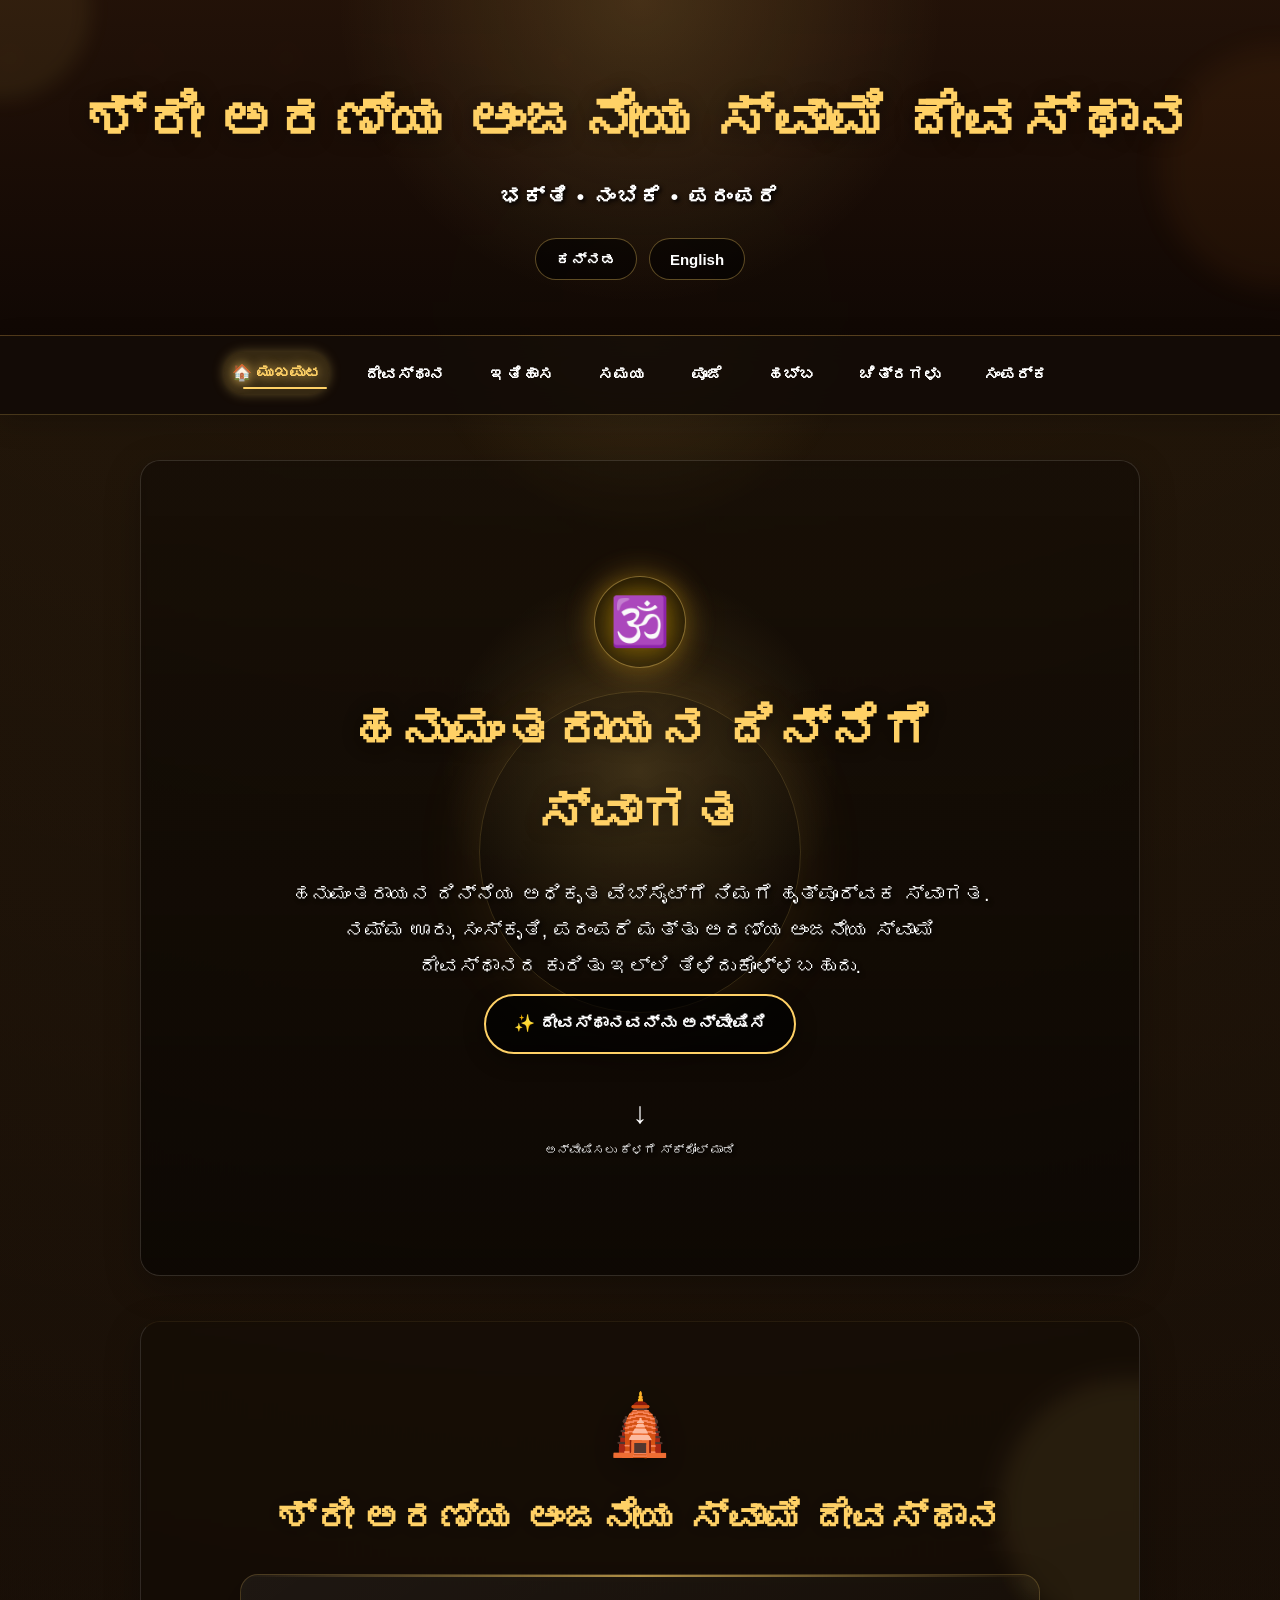
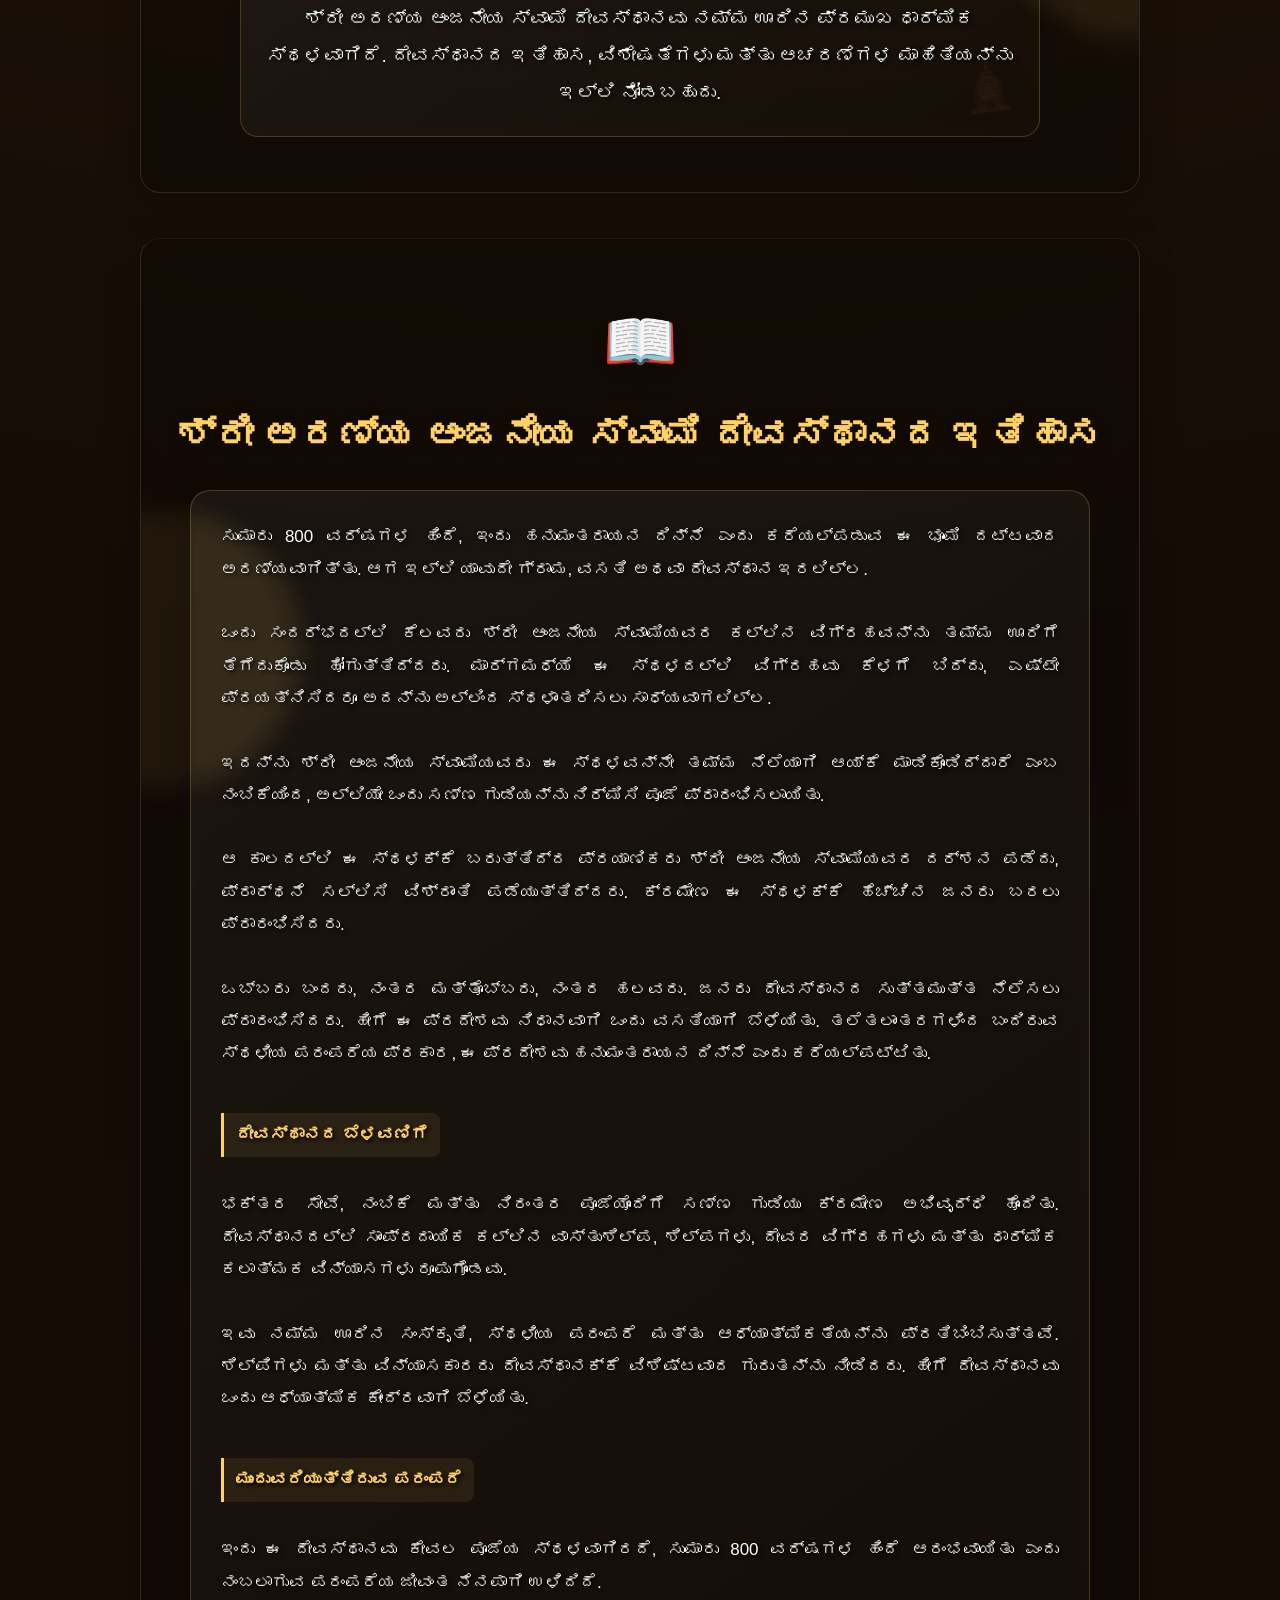
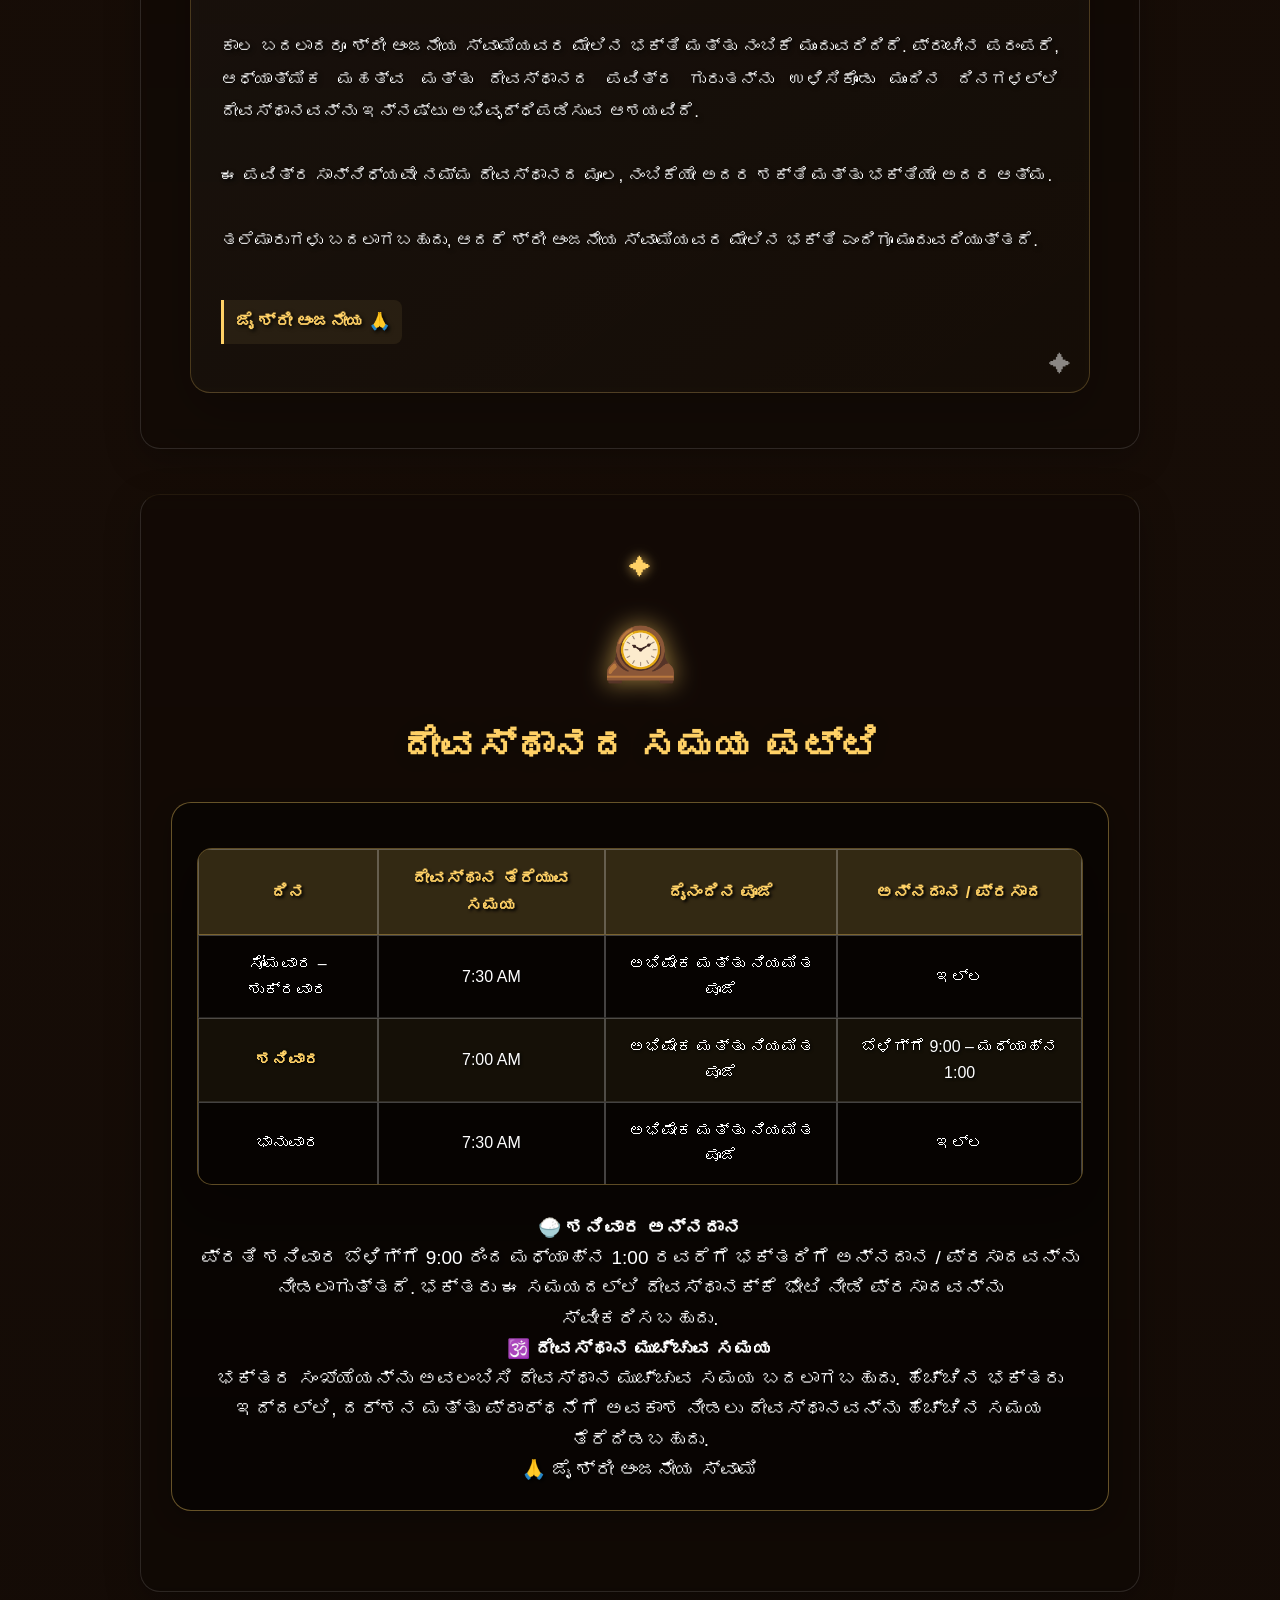
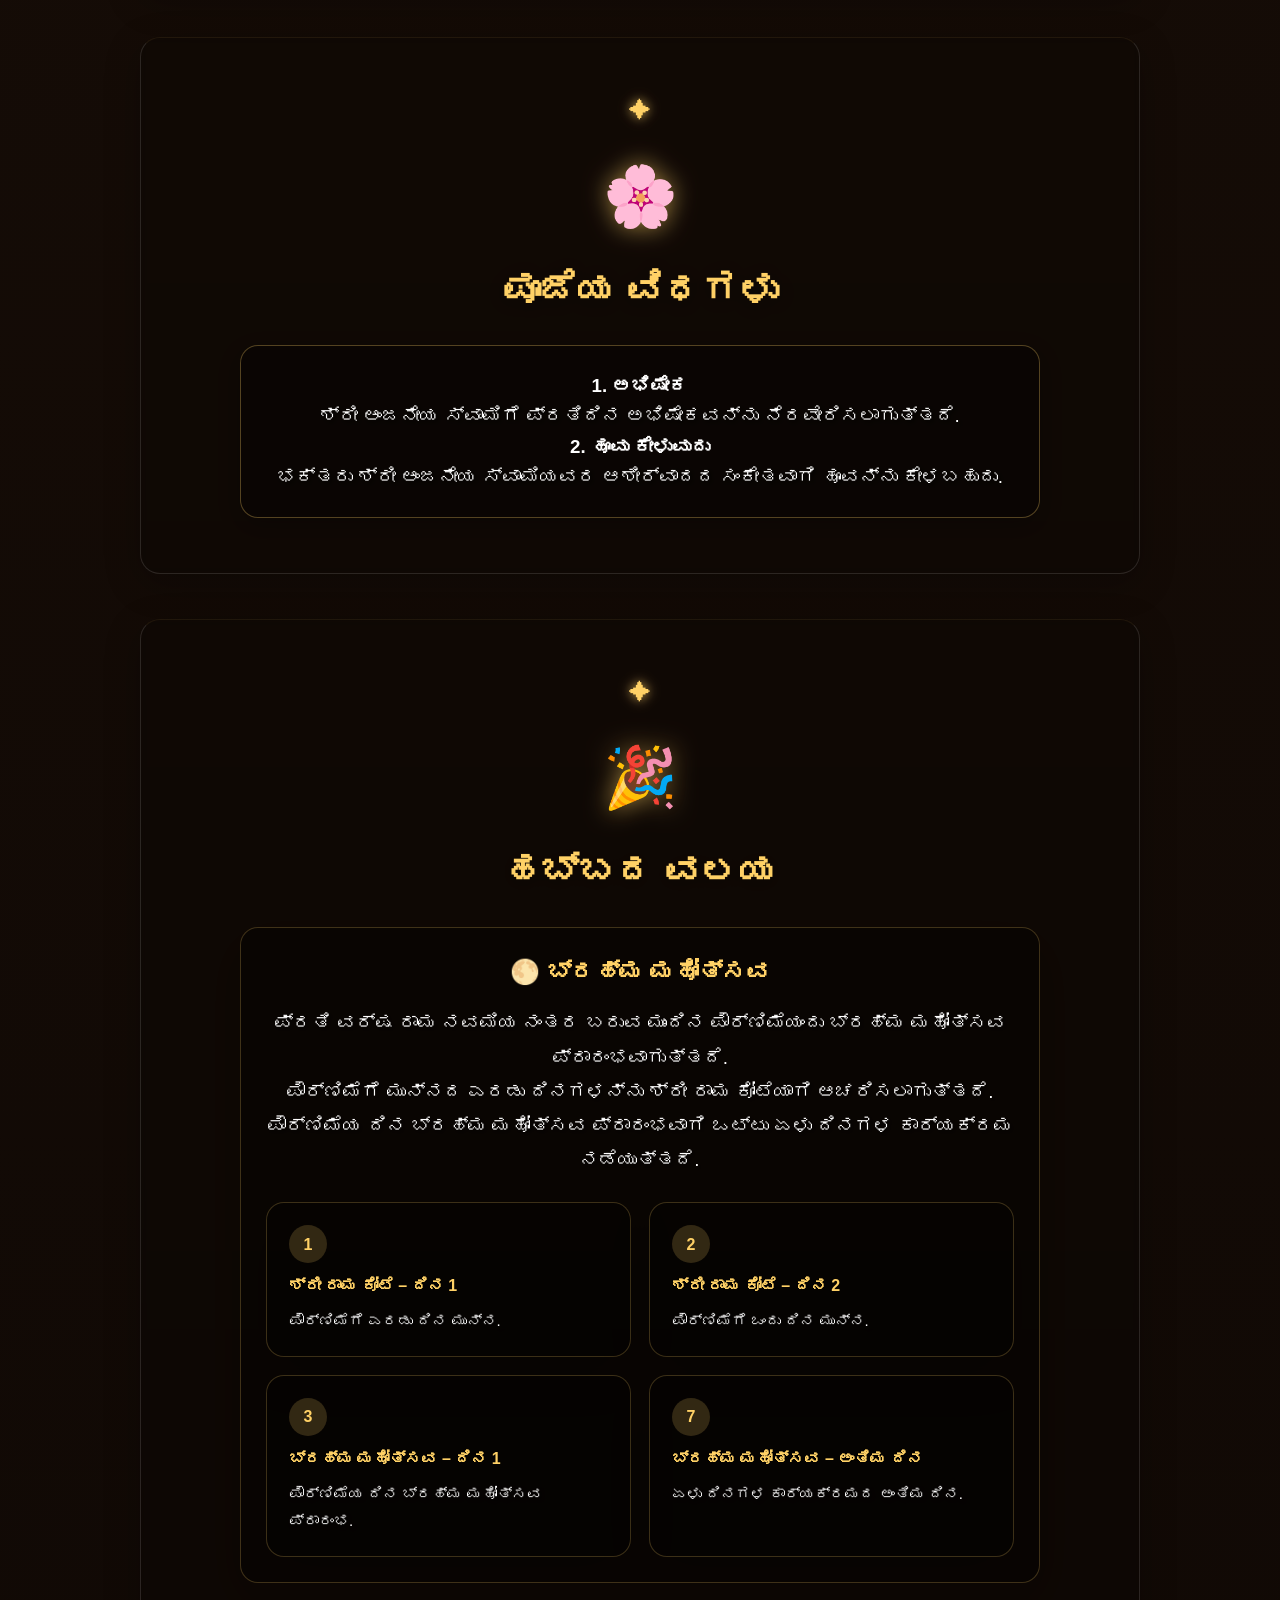
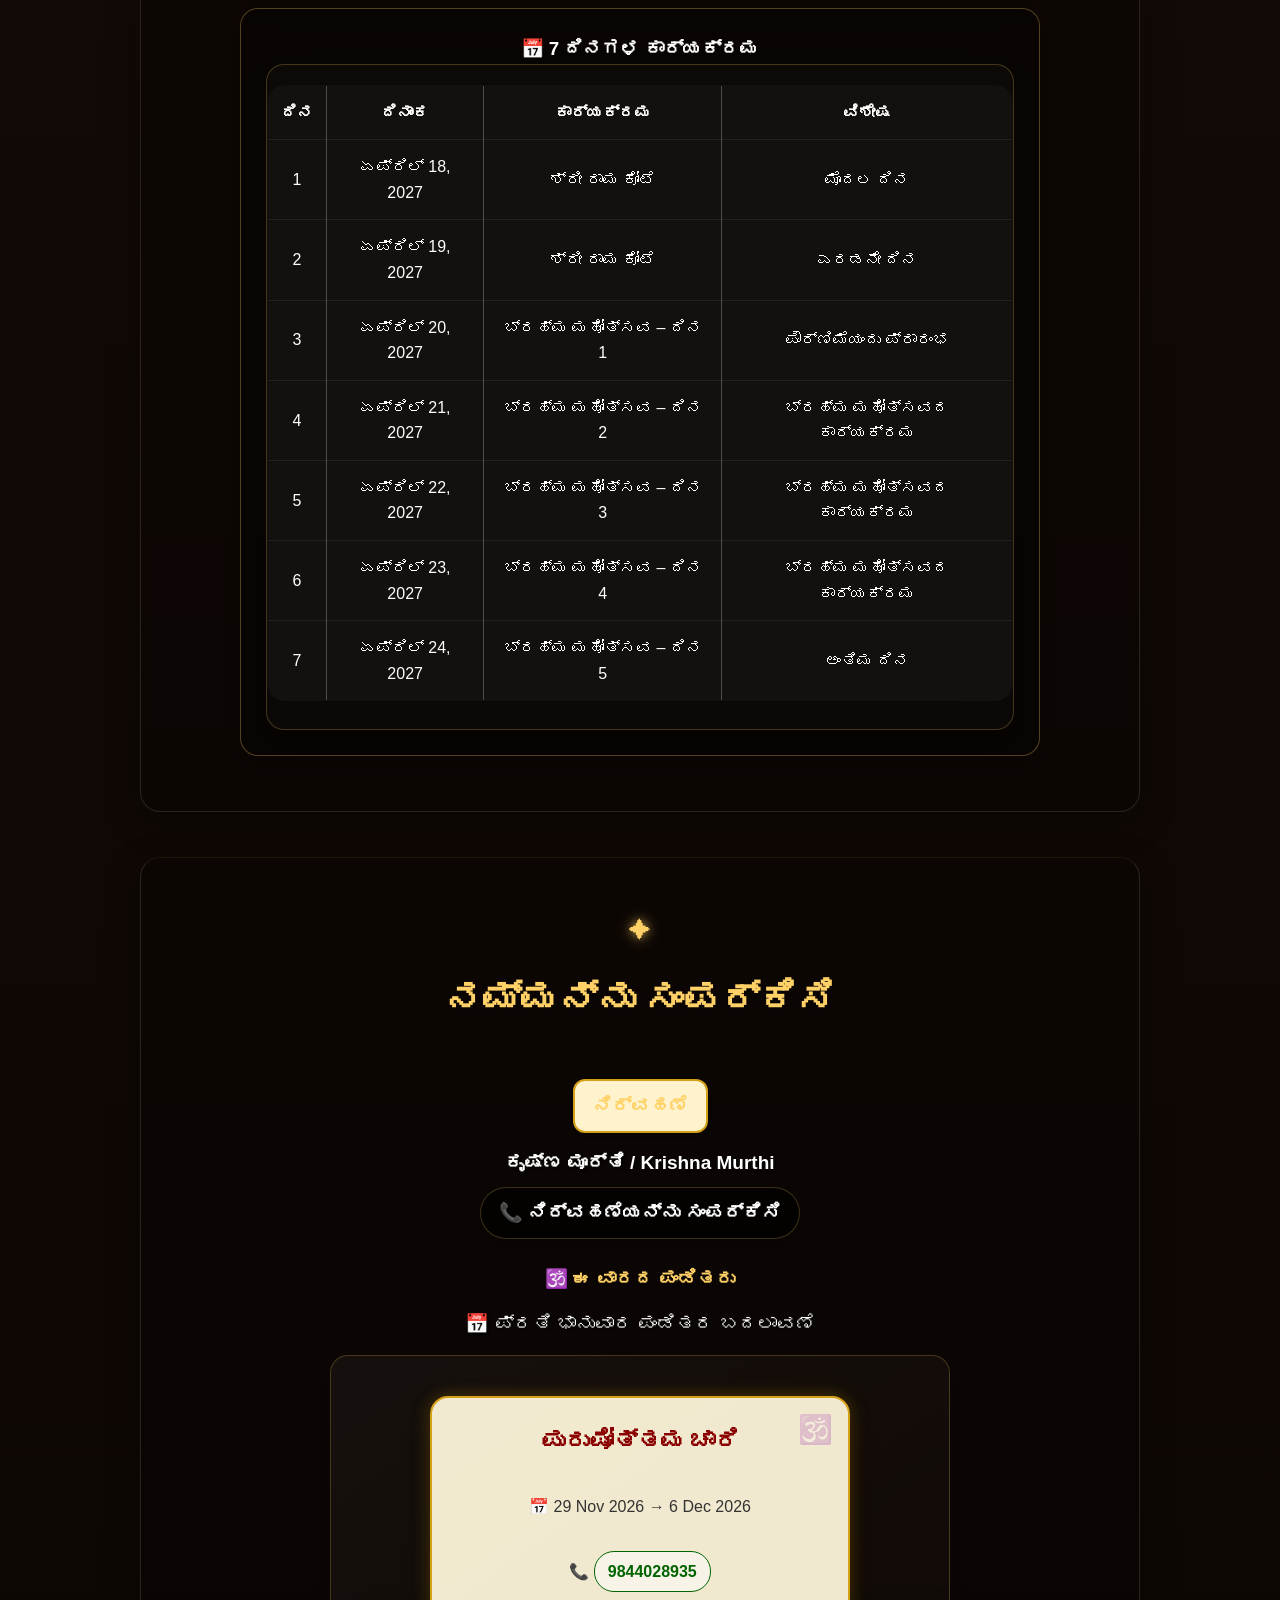
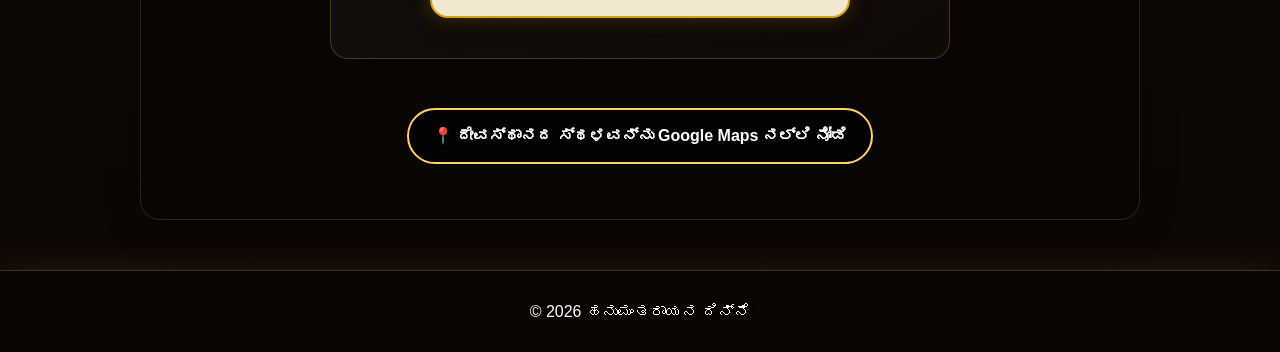
==== index.html @ e12552be "Update print statement from 'Hello' to 'Goodbye'" ====
<!DOCTYPE html>
<html lang="kn">

<head>
    <meta charset="UTF-8">
    <meta name="viewport" content="width=device-width, initial-scale=1.0">
    <meta name="description" content="Sri Aranya Anjaneya Swamy Temple, Hanumantharayana Dinne — temple history, timings, pooja, Brahma Mahotsavam, gallery and contact information.">
    <meta name="theme-color" content="#120b06">

    <title>Sri Aranya Anjaneya Swamy Temple</title>

    <link rel="stylesheet" href="style.css">

    <style>

        /* =========================================
           BEAUTIFUL TEMPLE OPENING ANIMATION
           ========================================= */

        #templeSplash {
            position: fixed;
            inset: 0;
            z-index: 99999;
            display: flex;
            flex-direction: column;
            align-items: center;
            justify-content: center;
            overflow: hidden;
            background: radial-gradient(circle at center, rgba(255, 194, 92, 0.16) 0%, rgba(45, 22, 8, 0.96) 38%, #090604 100%);
            color: #fff;
            text-align: center;
            transition: opacity 1s ease, visibility 1s ease;
        }

        #templeSplash.hide { opacity: 0; visibility: hidden; pointer-events: none; }

        .splash-glow {
            position: absolute;
            width: 260px;
            height: 260px;
            border-radius: 50%;
            background: rgba(255, 196, 92, 0.13);
            filter: blur(35px);
            animation: splashGlow 2.8s ease-in-out infinite;
        }

        .splash-om {
            position: relative;
            z-index: 2;
            font-size: clamp(70px, 12vw, 125px);
            line-height: 1;
            color: #ffd166;
            text-shadow: 0 0 12px rgba(255, 209, 102, 0.75), 0 0 35px rgba(255, 170, 60, 0.35);
            opacity: 0;
            animation: omReveal 1.15s cubic-bezier(.22,.61,.36,1) .15s forwards, omFloat 3.5s ease-in-out 1.4s infinite;
        }

        .splash-line {
            position: relative;
            z-index: 2;
            width: 0;
            height: 1px;
            margin: 22px 0 20px;
            background: linear-gradient(90deg, transparent, #ffd166, transparent);
            animation: lineReveal 1s ease-out .9s forwards;
        }

        .splash-title {
            position: relative;
            z-index: 2;
            max-width: 90%;
            margin: 0;
            font-size: clamp(22px, 4vw, 42px);
            font-weight: 700;
            letter-spacing: .5px;
            opacity: 0;
            transform: translateY(18px);
            animation: textReveal 1s ease-out 1.05s forwards;
        }

        .splash-subtitle {
            position: relative;
            z-index: 2;
            margin: 10px 0 0;
            font-size: clamp(14px, 2vw, 20px);
            letter-spacing: 1.5px;
            opacity: 0;
            transform: translateY(15px);
            animation: textReveal 1s ease-out 1.25s forwards;
        }

        .splash-tagline {
            position: relative;
            z-index: 2;
            margin: 18px 0 0;
            color: #ffd166;
            font-size: clamp(13px, 2vw, 17px);
            letter-spacing: 2px;
            opacity: 0;
            transform: translateY(12px);
            animation: textReveal 1s ease-out 1.45s forwards;
        }

        @keyframes splashGlow { 0%,100% { transform: scale(.9); opacity:.55; } 50% { transform: scale(1.12); opacity:.95; } }
        @keyframes omReveal { 0% { opacity:0; transform:scale(.45); } 65% { opacity:1; transform:scale(1.08); } 100% { opacity:1; transform:scale(1); } }
        @keyframes omFloat { 0%,100% { transform:translateY(0); } 50% { transform:translateY(-7px); } }
        @keyframes lineReveal { from { width:0; opacity:0; } to { width:min(320px,55vw); opacity:1; } }
        @keyframes textReveal { to { opacity:1; transform:translateY(0); } }

        @media (max-width: 700px) {
            #templeSplash { padding:25px; }
            .splash-title { line-height:1.45; }
            .splash-tagline { letter-spacing:1px; }
        }

        @media (prefers-reduced-motion: reduce) {
            #templeSplash, .splash-glow, .splash-om, .splash-line, .splash-title, .splash-subtitle, .splash-tagline { animation:none !important; }
            .splash-om, .splash-title, .splash-subtitle, .splash-tagline { opacity:1 !important; transform:none !important; }
            .splash-line { width:min(320px,55vw) !important; opacity:1 !important; }
        }

        /* =========================================
           TEMPLE TIMETABLE
           ========================================= */

        .temple-timetable {
            width: 100%;
            border-collapse: collapse;
            margin: 20px 0 28px;
        }

        .temple-timetable th,
        .temple-timetable td {
            padding: 12px 10px;
            border: 1px solid rgba(255, 255, 255, 0.25);
            text-align: center;
            vertical-align: middle;
        }

        .temple-timetable th {
            font-weight: 700;
        }


        /* =========================================
           FESTIVAL ZONE
           ========================================= */

        .festival-card {
            text-align: center;
        }

        .festival-card h3,
        .upcoming-festival-card h3 {
            color: #ffd166;
            font-size: 24px;
            margin-bottom: 15px;
        }

        .festival-card p {
            line-height: 1.8;
        }

        .festival-rule-grid {
            display: grid;
            grid-template-columns: repeat(2, 1fr);
            gap: 18px;
            margin-top: 25px;
        }

        .festival-rule {
            padding: 22px;
            border-radius: 18px;
            background: rgba(0, 0, 0, 0.38);
            border: 1px solid rgba(255, 209, 102, 0.30);
            text-align: left;
            transition: 0.3s ease;
        }

        .festival-rule:hover {
            transform: translateY(-5px);
            border-color: #ffd166;
        }

        .festival-rule span {
            display: inline-flex;
            align-items: center;
            justify-content: center;
            width: 38px;
            height: 38px;
            border-radius: 50%;
            background: rgba(255, 209, 102, 0.18);
            color: #ffd166;
            font-weight: bold;
            margin-bottom: 10px;
        }

        .festival-rule h4 {
            color: #ffd166;
            margin-bottom: 8px;
        }

        .festival-rule p {
            font-size: 15px;
        }

        .upcoming-festival-card {
            text-align: center;
            background:
                linear-gradient(
                    135deg,
                    rgba(255, 209, 102, 0.12),
                    rgba(0, 0, 0, 0.48)
                );
        }

        .festival-date {
            margin: 18px auto;
            padding: 16px;
            border-radius: 15px;
            background: rgba(0, 0, 0, 0.35);
            color: white;
            font-size: 18px;
        }

        .festival-table-container {
            width: 100%;
            overflow-x: auto;
        }

        #festivalScheduleBody tr:hover {
            background: rgba(255, 209, 102, 0.10);
        }



        /* =========================================
           TEMPLE SECTION BEAUTIFICATION
           ========================================= */

        #temple.info-section {
            position: relative;
            overflow: hidden;
        }

        #temple.info-section::before {
            content: "";
            position: absolute;
            width: 260px;
            height: 260px;
            top: 12%;
            right: -120px;
            border-radius: 50%;
            background: rgba(255, 209, 102, .08);
            filter: blur(12px);
            pointer-events: none;
            animation: templeGlow 6s ease-in-out infinite;
        }

        #temple.info-section .info-icon {
            position: relative;
            z-index: 1;
            transition: transform .35s ease, box-shadow .35s ease;
        }

        #temple.info-section:hover .info-icon {
            transform: translateY(-4px) scale(1.04);
            box-shadow: 0 0 30px rgba(255, 209, 102, .18);
        }

        #templeTitle {
            position: relative;
            z-index: 1;
            text-shadow: 0 2px 16px rgba(0, 0, 0, .35);
        }

        #temple.info-section .info-card {
            position: relative;
            overflow: hidden;
            border: 1px solid rgba(255, 209, 102, .20);
            box-shadow: 0 14px 38px rgba(0, 0, 0, .18);
            transition: transform .35s ease, border-color .35s ease, box-shadow .35s ease;
        }

        #temple.info-section .info-card::before {
            content: "";
            position: absolute;
            left: 0;
            top: 0;
            width: 100%;
            height: 2px;
            background: linear-gradient(90deg, transparent, #ffd166, transparent);
            opacity: .65;
        }

        #temple.info-section .info-card::after {
            content: "🛕";
            position: absolute;
            right: 22px;
            bottom: 12px;
            font-size: 46px;
            opacity: .055;
            transform: rotate(-8deg);
            pointer-events: none;
        }

        #temple.info-section .info-card:hover {
            transform: translateY(-5px);
            border-color: rgba(255, 209, 102, .42);
            box-shadow: 0 18px 45px rgba(0, 0, 0, .24);
        }

        #templeText {
            position: relative;
            z-index: 1;
            line-height: 1.95;
        }

        @keyframes templeGlow {
            0%, 100% { transform: translateY(0) scale(.92); opacity: .45; }
            50% { transform: translateY(18px) scale(1.08); opacity: .8; }
        }

        @media (prefers-reduced-motion: reduce) {
            #temple.info-section::before { animation: none !important; }
            #temple.info-section .info-icon,
            #temple.info-section .info-card { transition: none !important; }
        }

        /* =========================================
           MOBILE
           ========================================= */

        @media (max-width: 700px) {

            .temple-timetable {
                display: block;
                overflow-x: auto;
            }

            .temple-timetable th,
            .temple-timetable td {
                min-width: 135px;
                font-size: 14px;
            }

            .festival-rule-grid {
                grid-template-columns: 1fr;
            }

            .festival-rule {
                padding: 18px;
            }

            .festival-card h3,
            .upcoming-festival-card h3 {
                font-size: 21px;
            }

            .festival-date {
                font-size: 16px;
            }
        }


        /* =========================================
           HOME HERO BEAUTIFICATION
           ========================================= */

        #home.hero-section {
            position: relative;
            isolation: isolate;
            overflow: hidden;
            min-height: 78vh;
            display: flex;
            align-items: center;
            justify-content: center;
        }

        #home.hero-section::before {
            content: "";
            position: absolute;
            inset: 0;
            z-index: -2;
            background:
                radial-gradient(circle at 50% 38%, rgba(255, 209, 102, .18), transparent 28%),
                linear-gradient(180deg, rgba(8, 5, 2, .16), rgba(8, 5, 2, .58));
            pointer-events: none;
        }

        #home.hero-section::after {
            content: "";
            position: absolute;
            width: 320px;
            height: 320px;
            left: 50%;
            top: 48%;
            transform: translate(-50%, -50%);
            border-radius: 50%;
            border: 1px solid rgba(255, 209, 102, .16);
            box-shadow: 0 0 70px rgba(255, 177, 67, .10);
            animation: heroAura 5s ease-in-out infinite;
            pointer-events: none;
            z-index: -1;
        }

        .hero-content {
            position: relative;
            z-index: 1;
            max-width: 820px;
            padding: 60px 24px;
            text-align: center;
        }

        .hero-symbol {
            display: inline-flex;
            align-items: center;
            justify-content: center;
            width: 92px;
            height: 92px;
            margin-bottom: 22px;
            border-radius: 50%;
            background: rgba(0, 0, 0, .26);
            border: 1px solid rgba(255, 209, 102, .42);
            box-shadow: 0 0 35px rgba(255, 188, 77, .16);
            font-size: 48px;
            animation: heroSymbolFloat 4s ease-in-out infinite;
        }

        #homeTitle {
            opacity: 0;
            transform: translateY(22px);
            animation: heroReveal .9s ease-out .15s forwards;
            text-shadow: 0 2px 18px rgba(0, 0, 0, .42);
        }

        #homeText {
            max-width: 700px;
            margin-left: auto;
            margin-right: auto;
            opacity: 0;
            transform: translateY(20px);
            animation: heroReveal .9s ease-out .35s forwards;
        }

        #exploreButton {
            display: inline-flex;
            align-items: center;
            justify-content: center;
            gap: 8px;
            margin-top: 10px;
            transition: transform .25s ease, box-shadow .25s ease;
            opacity: 0;
            transform: translateY(18px);
            animation: heroReveal .9s ease-out .55s forwards;
        }

        #exploreButton:hover {
            transform: translateY(-3px);
            box-shadow: 0 10px 28px rgba(0, 0, 0, .25);
        }

        .scroll-indicator {
            opacity: 0;
            animation: heroReveal .9s ease-out .85s forwards;
        }

        .scroll-indicator span {
            display: inline-block;
            animation: scrollArrow 1.7s ease-in-out infinite;
        }

        @keyframes heroReveal {
            to { opacity: 1; transform: translateY(0); }
        }

        @keyframes heroSymbolFloat {
            0%, 100% { transform: translateY(0) scale(1); }
            50% { transform: translateY(-7px) scale(1.025); }
        }

        @keyframes heroAura {
            0%, 100% { opacity: .45; transform: translate(-50%, -50%) scale(.92); }
            50% { opacity: 1; transform: translate(-50%, -50%) scale(1.08); }
        }

        @keyframes scrollArrow {
            0%, 100% { transform: translateY(0); opacity: .65; }
            50% { transform: translateY(7px); opacity: 1; }
        }

        @media (max-width: 700px) {
            #home.hero-section {
                min-height: 70vh;
            }

            .hero-content {
                padding: 48px 18px;
            }

            .hero-symbol {
                width: 76px;
                height: 76px;
                font-size: 40px;
            }

            #home.hero-section::after {
                width: 230px;
                height: 230px;
            }
        }

        @media (prefers-reduced-motion: reduce) {
            #homeTitle, #homeText, #exploreButton, .scroll-indicator {
                animation: none !important;
                opacity: 1 !important;
                transform: none !important;
            }

            .hero-symbol, .scroll-indicator span, #home.hero-section::after {
                animation: none !important;
            }
        }

    
/* HISTORY STORY BEAUTIFICATION */
#history {
    position: relative;
    overflow: hidden;
}
#history::before {
    content: "";
    position: absolute;
    width: 280px;
    height: 280px;
    top: 15%;
    left: -120px;
    border-radius: 50%;
    background: rgba(255, 209, 102, 0.07);
    filter: blur(12px);
    pointer-events: none;
}
#history .info-icon {
    animation: historyIconFloat 4s ease-in-out infinite;
}
#historyTitle {
    opacity: 0;
    transform: translateY(18px);
    animation: historyReveal 0.8s ease-out 0.1s forwards;
}
#history .info-card {
    position: relative;
    overflow: hidden;
    border-left: 3px solid rgba(255, 209, 102, 0.65);
    box-shadow: 0 14px 40px rgba(0,0,0,0.18);
    opacity: 0;
    transform: translateY(20px);
    animation: historyReveal 0.9s ease-out 0.25s forwards;
}
#history .info-card::before {
    content: "📜";
    position: absolute;
    top: 18px;
    right: 22px;
    font-size: 42px;
    opacity: 0.10;
}
#historyText {
    line-height: 2;
}
#historyText strong {
    display: inline-block;
    margin-top: 10px;
    padding: 6px 12px;
    border-left: 3px solid #ffd166;
    background: rgba(255, 209, 102, 0.08);
    border-radius: 0 8px 8px 0;
}
@keyframes historyReveal {
    to { opacity: 1; transform: translateY(0); }
}
@keyframes historyIconFloat {
    0%, 100% { transform: translateY(0); }
    50% { transform: translateY(-6px); }
}
@media (max-width: 700px) {
    #historyText { line-height: 1.85; }
    #history .info-card::before {
        font-size: 32px;
        top: 12px;
        right: 14px;
    }
}
@media (prefers-reduced-motion: reduce) {
    #historyTitle, #history .info-card {
        animation: none !important;
        opacity: 1 !important;
        transform: none !important;
    }
    #history .info-icon { animation: none !important; }
}

/* =========================================================
   FINAL WHOLE-WEBSITE POLISH
   This layer improves the complete site without changing
   the temple's existing content or functionality.
   ========================================================= */

:root {
    --temple-gold: #ffd166;
    --temple-gold-soft: rgba(255, 209, 102, .16);
    --temple-dark: #120b06;
    --temple-dark-2: #1b1009;
    --temple-cream: #fff8e8;
    --temple-muted: rgba(255,255,255,.78);
    --temple-border: rgba(255,209,102,.22);
}

html {
    scroll-behavior: smooth;
    scroll-padding-top: 78px;
}

body {
    background:
        radial-gradient(circle at 50% -10%, rgba(255,185,75,.12), transparent 34%),
        linear-gradient(180deg, #100904 0%, #170d07 42%, #0d0704 100%);
}

.skip-link {
    position: fixed;
    left: 14px;
    top: -60px;
    z-index: 100001;
    padding: 10px 16px;
    border-radius: 999px;
    background: var(--temple-gold);
    color: #211207;
    font-weight: 800;
    text-decoration: none;
    transition: top .2s ease;
}

.skip-link:focus { top: 14px; }

header {
    position: relative;
    overflow: hidden;
    border-bottom: 1px solid var(--temple-border);
    background:
        radial-gradient(circle at 50% 0%, rgba(255,209,102,.16), transparent 42%),
        linear-gradient(180deg, rgba(35,18,8,.98), rgba(16,8,4,.96));
}

header::before,
header::after {
    content: "";
    position: absolute;
    border-radius: 50%;
    pointer-events: none;
}

header::before {
    width: 180px;
    height: 180px;
    left: -90px;
    top: -80px;
    background: rgba(255,209,102,.07);
    filter: blur(10px);
}

header::after {
    width: 240px;
    height: 240px;
    right: -120px;
    bottom: -150px;
    background: rgba(255,140,45,.06);
    filter: blur(14px);
}

#title {
    position: relative;
    z-index: 1;
    text-shadow: 0 3px 20px rgba(0,0,0,.45);
}

#tagline {
    position: relative;
    z-index: 1;
    letter-spacing: 2px;
}

.language-buttons button {
    min-width: 88px;
    min-height: 42px;
    border-radius: 999px;
    border: 1px solid rgba(255,209,102,.35);
    transition: transform .2s ease, box-shadow .2s ease, background .2s ease;
}

.language-buttons button:hover,
.language-buttons button:focus-visible {
    transform: translateY(-2px);
    box-shadow: 0 8px 24px rgba(0,0,0,.24);
    outline: none;
}

nav {
    position: sticky;
    top: 0;
    z-index: 9000;
    backdrop-filter: blur(14px);
    -webkit-backdrop-filter: blur(14px);
    background: rgba(18,11,6,.88) !important;
    border-bottom: 1px solid var(--temple-border);
    box-shadow: 0 8px 28px rgba(0,0,0,.18);
}

nav a {
    position: relative;
    transition: color .2s ease, background .2s ease, transform .2s ease;
}

nav a::after {
    content: "";
    position: absolute;
    left: 18%;
    right: 18%;
    bottom: 5px;
    height: 2px;
    border-radius: 99px;
    background: var(--temple-gold);
    transform: scaleX(0);
    transition: transform .2s ease;
}

nav a:hover::after,
nav a.active::after { transform: scaleX(1); }

main section {
    position: relative;
    isolation: isolate;
    overflow: hidden;
}

main section:not(#home) {
    border-top: 1px solid rgba(255,209,102,.08);
}

main section h2 {
    text-shadow: 0 3px 18px rgba(0,0,0,.3);
}

/* Temple / History / generic information cards */
#temple .info-card,
#history .info-card {
    border: 1px solid var(--temple-border);
    background: linear-gradient(145deg, rgba(255,255,255,.055), rgba(255,209,102,.025));
    box-shadow: 0 18px 50px rgba(0,0,0,.22);
    backdrop-filter: blur(7px);
    -webkit-backdrop-filter: blur(7px);
}

#temple .info-card:hover,
#history .info-card:hover {
    border-color: rgba(255,209,102,.34);
    box-shadow: 0 22px 60px rgba(0,0,0,.28);
}

#temple .info-icon,
#history .info-icon {
    filter: drop-shadow(0 7px 16px rgba(0,0,0,.35));
}

/* History readability */
#historyText {
    max-width: 900px;
    margin-left: auto;
    margin-right: auto;
    font-size: clamp(1rem, 1.7vw, 1.08rem);
    line-height: 2;
}

#historyText strong {
    color: var(--temple-gold);
}

/* Timings */
#timings {
    background:
        radial-gradient(circle at 15% 30%, rgba(255,209,102,.06), transparent 28%),
        radial-gradient(circle at 85% 70%, rgba(255,150,60,.05), transparent 30%);
}

.temple-timetable,
.festival-table-container {
    border: 1px solid var(--temple-border);
    border-radius: 18px;
    overflow: hidden;
    box-shadow: 0 18px 48px rgba(0,0,0,.22);
    background: rgba(255,255,255,.025);
}

.temple-timetable table,
.festival-table {
    width: 100%;
    border-collapse: collapse;
}

.temple-timetable th,
.temple-timetable td,
.festival-table th,
.festival-table td {
    padding: 14px 13px;
    border-bottom: 1px solid rgba(255,255,255,.07);
}

.temple-timetable tr:last-child td,
.festival-table tr:last-child td { border-bottom: 0; }

.temple-timetable tbody tr,
.festival-table tbody tr {
    transition: background .2s ease;
}

.temple-timetable tbody tr:hover,
.festival-table tbody tr:hover {
    background: rgba(255,209,102,.055);
}

/* Pooja */
#pooja {
    background: radial-gradient(circle at 50% 30%, rgba(255,209,102,.055), transparent 42%);
}

#pooja .pooja-card,
#pooja .pooja-item {
    transition: transform .25s ease, border-color .25s ease, box-shadow .25s ease;
}

#pooja .pooja-card:hover,
#pooja .pooja-item:hover {
    transform: translateY(-4px);
    border-color: rgba(255,209,102,.35);
    box-shadow: 0 16px 38px rgba(0,0,0,.2);
}

/* Festival */
#festival {
    background:
        radial-gradient(circle at 50% 0%, rgba(255,209,102,.08), transparent 38%),
        linear-gradient(180deg, rgba(255,255,255,.012), transparent);
}

.festival-card,
.upcoming-festival-card,
.festival-rule {
    border-color: var(--temple-border) !important;
    box-shadow: 0 18px 50px rgba(0,0,0,.2);
}

.upcoming-festival-card {
    position: relative;
    overflow: hidden;
}

.upcoming-festival-card::before {
    content: "";
    position: absolute;
    inset: 0 auto 0 0;
    width: 4px;
    background: linear-gradient(180deg, #ffd166, #ff9d4d);
}

/* Gallery */
#gallery {
    min-height: 60vh;
    padding-bottom: 70px;
    background:
        radial-gradient(circle at 50% 0%, rgba(255,209,102,.08), transparent 36%),
        linear-gradient(180deg, rgba(255,255,255,.015), transparent);
}

#galleryTitle {
    margin-bottom: 28px;
}

.gallery-container {
    width: min(1180px, calc(100% - 28px));
    margin: 0 auto;
    display: grid;
    grid-template-columns: repeat(4, minmax(0, 1fr));
    gap: 15px;
}

.gallery-container img {
    display: block;
    width: 100%;
    aspect-ratio: 4 / 3;
    object-fit: cover;
    border-radius: 16px;
    border: 1px solid rgba(255,209,102,.17);
    background: #1b1009;
    box-shadow: 0 12px 28px rgba(0,0,0,.22);
    cursor: zoom-in;
    transition: transform .3s ease, filter .3s ease, border-color .3s ease, box-shadow .3s ease;
}

.gallery-container img:hover,
.gallery-container img:focus-visible {
    transform: translateY(-5px) scale(1.015);
    filter: brightness(1.08) saturate(1.05);
    border-color: rgba(255,209,102,.52);
    box-shadow: 0 20px 38px rgba(0,0,0,.32);
    outline: none;
}

/* Contact */
#contact {
    background:
        radial-gradient(circle at 50% 15%, rgba(255,209,102,.07), transparent 35%),
        linear-gradient(180deg, rgba(255,255,255,.012), transparent);
}

#contact > p,
#weeklyPandit,
#mapsButton {
    position: relative;
}

.maintenance-name,
#panditTitle {
    color: var(--temple-gold);
}

.call-button,
#mapsButton {
    display: inline-flex;
    align-items: center;
    justify-content: center;
    gap: 8px;
    min-height: 46px;
    padding: 10px 18px;
    margin-top: 8px;
    border-radius: 999px;
    border: 1px solid var(--temple-border);
    text-decoration: none;
    transition: transform .2s ease, background .2s ease, border-color .2s ease, box-shadow .2s ease;
}

.call-button:hover,
.call-button:focus-visible,
#mapsButton:hover,
#mapsButton:focus-visible {
    transform: translateY(-2px);
    background: rgba(255,209,102,.09);
    border-color: rgba(255,209,102,.48);
    box-shadow: 0 10px 28px rgba(0,0,0,.2);
    outline: none;
}

#weeklyPandit {
    width: min(620px, calc(100% - 28px));
    margin: 16px auto 24px;
    padding: 20px;
    border: 1px solid var(--temple-border);
    border-radius: 18px;
    background: linear-gradient(145deg, rgba(255,255,255,.045), rgba(255,209,102,.025));
    box-shadow: 0 16px 42px rgba(0,0,0,.2);
}

/* Photo viewer */
.photo-viewer {
    background: rgba(5,3,2,.96) !important;
    backdrop-filter: blur(10px);
    -webkit-backdrop-filter: blur(10px);
    z-index: 100000 !important;
}

.photo-viewer #largePhoto {
    max-width: min(88vw, 1100px);
    max-height: 82vh;
    width: auto;
    height: auto;
    object-fit: contain;
    border-radius: 12px;
    box-shadow: 0 30px 90px rgba(0,0,0,.55);
    transition: opacity .18s ease, transform .18s ease;
}

.photo-viewer-topbar {
    position: absolute;
    top: 18px;
    left: 50%;
    transform: translateX(-50%);
    padding: 7px 14px;
    border: 1px solid rgba(255,209,102,.24);
    border-radius: 999px;
    background: rgba(18,11,6,.72);
    color: #fff4d5;
    font-size: .9rem;
    z-index: 2;
}

.photo-nav,
.close-button {
    min-width: 48px;
    min-height: 48px;
    border: 1px solid rgba(255,209,102,.25) !important;
    background: rgba(18,11,6,.72) !important;
    transition: transform .2s ease, background .2s ease, border-color .2s ease;
}

.photo-nav:hover,
.photo-nav:focus-visible,
.close-button:hover,
.close-button:focus-visible {
    transform: scale(1.06);
    background: rgba(255,209,102,.14) !important;
    border-color: rgba(255,209,102,.55) !important;
    outline: none;
}

footer {
    border-top: 1px solid var(--temple-border);
    background: #0a0503;
}

#backToTop {
    z-index: 9500;
    border: 1px solid rgba(255,209,102,.3);
    box-shadow: 0 10px 30px rgba(0,0,0,.28);
}

/* Consistent focus state for keyboard and accessibility. */
a:focus-visible,
button:focus-visible {
    outline: 2px solid var(--temple-gold);
    outline-offset: 3px;
}

@media (max-width: 1000px) {
    .gallery-container { grid-template-columns: repeat(3, minmax(0, 1fr)); }
}

@media (max-width: 700px) {
    html { scroll-padding-top: 64px; }

    nav {
        overflow-x: auto;
        justify-content: flex-start;
        scrollbar-width: none;
    }
    nav::-webkit-scrollbar { display: none; }
    nav a { flex: 0 0 auto; }

    .gallery-container {
        width: min(100% - 20px, 680px);
        grid-template-columns: repeat(2, minmax(0, 1fr));
        gap: 10px;
    }

    .gallery-container img { border-radius: 12px; }

    .temple-timetable,
    .festival-table-container {
        overflow-x: auto;
        -webkit-overflow-scrolling: touch;
    }

    .temple-timetable table,
    .festival-table {
        min-width: 620px;
    }

    #historyText { line-height: 1.85; }

    .photo-viewer #largePhoto {
        max-width: 94vw;
        max-height: 76vh;
    }

    .photo-nav {
        position: absolute;
        bottom: 28px;
        top: auto;
    }

    .prev-photo { left: 22%; }
    .next-photo { right: 22%; }

    .close-button {
        top: 16px !important;
        right: 16px !important;
    }
}

@media (max-width: 430px) {
    .gallery-container { grid-template-columns: 1fr 1fr; gap: 8px; }
    .gallery-container img { aspect-ratio: 1 / 1; }
    .prev-photo { left: 17%; }
    .next-photo { right: 17%; }
}

@media (prefers-reduced-motion: reduce) {
    html { scroll-behavior: auto; }
    *, *::before, *::after {
        animation-duration: .01ms !important;
        animation-iteration-count: 1 !important;
        transition-duration: .01ms !important;
    }
}

</style>
</head>


<body onload="showKannada()">

<a class="skip-link" href="#home">Skip to main content</a>

<!-- =========================================
     TEMPLE OPENING SPLASH
     ========================================= -->
<div id="templeSplash" aria-label="Sri Aranya Anjaneya Swamy Temple opening">
    <div class="splash-glow"></div>
    <div class="splash-om">ॐ</div>
    <div class="splash-line"></div>
    <h1 class="splash-title">ಶ್ರೀ ಅರಣ್ಯ ಆಂಜನೇಯ ಸ್ವಾಮಿ ದೇವಸ್ಥಾನ</h1>
    <p class="splash-subtitle">Sri Aranya Anjaneya Swamy Temple</p>
    <p class="splash-tagline">ಭಕ್ತಿ • ನಂಬಿಕೆ • ಪರಂಪರೆ</p>
</div>



<!-- =========================================
     BACK TO TOP
     ========================================= -->

<button
    id="backToTop"
    onclick="scrollToTop()"
    aria-label="Back to top">
    ↑
</button>


<!-- =========================================
     HEADER
     ========================================= -->

<header>

    <h1 id="title">
        ಶ್ರೀ ಅರಣ್ಯ ಆಂಜನೇಯ ಸ್ವಾಮಿ ದೇವಸ್ಥಾನ
    </h1>

    <p id="tagline">
        ಭಕ್ತಿ • ನಂಬಿಕೆ • ಪರಂಪರೆ
    </p>

    <div class="language-buttons">

        <button
            type="button"
            onclick="showKannada()">
            ಕನ್ನಡ
        </button>

        <button
            type="button"
            onclick="showEnglish()">
            English
        </button>

    </div>

</header>


<!-- =========================================
     NAVIGATION
     ========================================= -->

<nav>

    <a href="#home" id="navHome">
        ಮುಖಪುಟ
    </a>

    <a href="#temple" id="navTemple">
        ದೇವಸ್ಥಾನ
    </a>

    <a href="#history" id="navHistory">
        ಇತಿಹಾಸ
    </a>

    <a href="#timings" id="navTimings">
        ಸಮಯ
    </a>

    <a href="#pooja" id="navPooja">
        ಪೂಜೆ
    </a>

    <a href="#festival" id="navFestival">
        ಹಬ್ಬ
    </a>

    <a
        href="#gallery"
        id="navGallery"
        onclick="showGallery(event)">
        ಚಿತ್ರಗಳು
    </a>

    <a href="#contact" id="navContact">
        ಸಂಪರ್ಕ
    </a>

</nav>


<!-- =========================================
     MAIN CONTENT
     ========================================= -->

<main>


    <!-- =====================================
         HOME
         ===================================== -->

    <section
        id="home"
        class="hero-section">

        <div class="hero-content">

            <div class="hero-symbol">
                🕉️
            </div>

            <h2 id="homeTitle">
                ಹನುಮಂತರಾಯನ ದಿನ್ನೆಗೆ ಸ್ವಾಗತ
            </h2>

            <p id="homeText">
                ಹನುಮಂತರಾಯನ ದಿನ್ನೆಯ ಅಧಿಕೃತ ವೆಬ್‌ಸೈಟ್‌ಗೆ ನಿಮಗೆ
                ಹೃತ್ಪೂರ್ವಕ ಸ್ವಾಗತ. ನಮ್ಮ ಊರು, ಸಂಸ್ಕೃತಿ, ಪರಂಪರೆ
                ಮತ್ತು ಅರಣ್ಯ ಆಂಜನೇಯ ಸ್ವಾಮಿ ದೇವಸ್ಥಾನದ ಕುರಿತು
                ಇಲ್ಲಿ ತಿಳಿದುಕೊಳ್ಳಬಹುದು.
            </p>

            <a
                href="#temple"
                class="explore-button"
                id="exploreButton">
                ✨ ದೇವಸ್ಥಾನವನ್ನು ಅನ್ವೇಷಿಸಿ
            </a>

            <div class="scroll-indicator">

                <span>
                    ↓
                </span>

                <small id="scrollText">
                    ಅನ್ವೇಷಿಸಲು ಕೆಳಗೆ ಸ್ಕ್ರೋಲ್ ಮಾಡಿ
                </small>

            </div>

        </div>

    </section>


    <!-- =====================================
         TEMPLE
         ===================================== -->

    <section
        id="temple"
        class="info-section">

        <div class="info-icon">
            🛕
        </div>

        <h2 id="templeTitle">
            ಶ್ರೀ ಅರಣ್ಯ ಆಂಜನೇಯ ಸ್ವಾಮಿ ದೇವಸ್ಥಾನ
        </h2>

        <div class="info-card">

            <p id="templeText">
                ಶ್ರೀ ಅರಣ್ಯ ಆಂಜನೇಯ ಸ್ವಾಮಿ ದೇವಸ್ಥಾನವು ನಮ್ಮ ಊರಿನ
                ಪ್ರಮುಖ ಧಾರ್ಮಿಕ ಸ್ಥಳವಾಗಿದೆ. ದೇವಸ್ಥಾನದ ಇತಿಹಾಸ,
                ವಿಶೇಷತೆಗಳು ಮತ್ತು ಆಚರಣೆಗಳ ಮಾಹಿತಿಯನ್ನು ಇಲ್ಲಿ
                ನೋಡಬಹುದು.
            </p>

        </div>

    </section>


    <!-- =====================================
         HISTORY
         ===================================== -->

    <section
        id="history"
        class="info-section">

        <div class="info-icon history-icon">
            📖
        </div>

        <h2 id="historyTitle">
            ಶ್ರೀ ಅರಣ್ಯ ಆಂಜನೇಯ ಸ್ವಾಮಿ ದೇವಸ್ಥಾನದ ಇತಿಹಾಸ
        </h2>

        <div class="info-card">

            <p id="historyText">

                ಸುಮಾರು 800 ವರ್ಷಗಳ ಹಿಂದೆ, ಇಂದು ಹನುಮಂತರಾಯನ ದಿನ್ನೆ
                ಎಂದು ಕರೆಯಲ್ಪಡುವ ಈ ಭೂಮಿ ದಟ್ಟವಾದ ಅರಣ್ಯವಾಗಿತ್ತು.
                ಆಗ ಇಲ್ಲಿ ಯಾವುದೇ ಗ್ರಾಮ, ವಸತಿ ಅಥವಾ ದೇವಸ್ಥಾನ ಇರಲಿಲ್ಲ.

                <br><br>

                ಒಂದು ಸಂದರ್ಭದಲ್ಲಿ ಕೆಲವರು ಶ್ರೀ ಆಂಜನೇಯ ಸ್ವಾಮಿಯವರ
                ಕಲ್ಲಿನ ವಿಗ್ರಹವನ್ನು ತಮ್ಮ ಊರಿಗೆ ತೆಗೆದುಕೊಂಡು ಹೋಗುತ್ತಿದ್ದರು.
                ಮಾರ್ಗಮಧ್ಯೆ ಈ ಸ್ಥಳದಲ್ಲಿ ವಿಗ್ರಹವು ಕೆಳಗೆ ಬಿದ್ದು,
                ಎಷ್ಟೇ ಪ್ರಯತ್ನಿಸಿದರೂ ಅದನ್ನು ಅಲ್ಲಿಂದ ಸ್ಥಳಾಂತರಿಸಲು
                ಸಾಧ್ಯವಾಗಲಿಲ್ಲ.

                <br><br>

                ಇದನ್ನು ಶ್ರೀ ಆಂಜನೇಯ ಸ್ವಾಮಿಯವರು ಈ ಸ್ಥಳವನ್ನೇ ತಮ್ಮ
                ನೆಲೆಯಾಗಿ ಆಯ್ಕೆ ಮಾಡಿಕೊಂಡಿದ್ದಾರೆ ಎಂಬ ನಂಬಿಕೆಯಿಂದ,
                ಅಲ್ಲಿಯೇ ಒಂದು ಸಣ್ಣ ಗುಡಿಯನ್ನು ನಿರ್ಮಿಸಿ ಪೂಜೆ
                ಪ್ರಾರಂಭಿಸಲಾಯಿತು.

                <br><br>

                ಆ ಕಾಲದಲ್ಲಿ ಈ ಸ್ಥಳಕ್ಕೆ ಬರುತ್ತಿದ್ದ ಪ್ರಯಾಣಿಕರು
                ಶ್ರೀ ಆಂಜನೇಯ ಸ್ವಾಮಿಯವರ ದರ್ಶನ ಪಡೆದು, ಪ್ರಾರ್ಥನೆ
                ಸಲ್ಲಿಸಿ ವಿಶ್ರಾಂತಿ ಪಡೆಯುತ್ತಿದ್ದರು. ಕ್ರಮೇಣ ಈ ಸ್ಥಳಕ್ಕೆ
                ಹೆಚ್ಚಿನ ಜನರು ಬರಲು ಪ್ರಾರಂಭಿಸಿದರು.

                <br><br>

                ಒಬ್ಬರು ಬಂದರು, ನಂತರ ಮತ್ತೊಬ್ಬರು, ನಂತರ ಹಲವರು.
                ಜನರು ದೇವಸ್ಥಾನದ ಸುತ್ತಮುತ್ತ ನೆಲೆಸಲು ಪ್ರಾರಂಭಿಸಿದರು.
                ಹೀಗೆ ಈ ಪ್ರದೇಶವು ನಿಧಾನವಾಗಿ ಒಂದು ವಸತಿಯಾಗಿ ಬೆಳೆಯಿತು.
                ತಲೆತಲಾಂತರಗಳಿಂದ ಬಂದಿರುವ ಸ್ಥಳೀಯ ಪರಂಪರೆಯ ಪ್ರಕಾರ,
                ಈ ಪ್ರದೇಶವು ಹನುಮಂತರಾಯನ ದಿನ್ನೆ ಎಂದು ಕರೆಯಲ್ಪಟ್ಟಿತು.

                <br><br>

                <strong>ದೇವಸ್ಥಾನದ ಬೆಳವಣಿಗೆ</strong>

                <br><br>

                ಭಕ್ತರ ಸೇವೆ, ನಂಬಿಕೆ ಮತ್ತು ನಿರಂತರ ಪೂಜೆಯೊಂದಿಗೆ
                ಸಣ್ಣ ಗುಡಿಯು ಕ್ರಮೇಣ ಅಭಿವೃದ್ಧಿ ಹೊಂದಿತು. ದೇವಸ್ಥಾನದಲ್ಲಿ
                ಸಾಂಪ್ರದಾಯಿಕ ಕಲ್ಲಿನ ವಾಸ್ತುಶಿಲ್ಪ, ಶಿಲ್ಪಗಳು,
                ದೇವರ ವಿಗ್ರಹಗಳು ಮತ್ತು ಧಾರ್ಮಿಕ ಕಲಾತ್ಮಕ ವಿನ್ಯಾಸಗಳು
                ರೂಪುಗೊಂಡವು.

                <br><br>

                ಇವು ನಮ್ಮ ಊರಿನ ಸಂಸ್ಕೃತಿ, ಸ್ಥಳೀಯ ಪರಂಪರೆ ಮತ್ತು
                ಆಧ್ಯಾತ್ಮಿಕತೆಯನ್ನು ಪ್ರತಿಬಿಂಬಿಸುತ್ತವೆ. ಶಿಲ್ಪಿಗಳು
                ಮತ್ತು ವಿನ್ಯಾಸಕಾರರು ದೇವಸ್ಥಾನಕ್ಕೆ ವಿಶಿಷ್ಟವಾದ
                ಗುರುತನ್ನು ನೀಡಿದರು. ಹೀಗೆ ದೇವಸ್ಥಾನವು ಒಂದು
                ಆಧ್ಯಾತ್ಮಿಕ ಕೇಂದ್ರವಾಗಿ ಬೆಳೆಯಿತು.

                <br><br>

                <strong>ಮುಂದುವರಿಯುತ್ತಿರುವ ಪರಂಪರೆ</strong>

                <br><br>

                ಇಂದು ಈ ದೇವಸ್ಥಾನವು ಕೇವಲ ಪೂಜೆಯ ಸ್ಥಳವಾಗಿರದೆ,
                ಸುಮಾರು 800 ವರ್ಷಗಳ ಹಿಂದೆ ಆರಂಭವಾಯಿತು ಎಂದು ನಂಬಲಾಗುವ
                ಪರಂಪರೆಯ ಜೀವಂತ ನೆನಪಾಗಿ ಉಳಿದಿದೆ.

                <br><br>

                ಕಾಲ ಬದಲಾದರೂ ಶ್ರೀ ಆಂಜನೇಯ ಸ್ವಾಮಿಯವರ ಮೇಲಿನ ಭಕ್ತಿ
                ಮತ್ತು ನಂಬಿಕೆ ಮುಂದುವರಿದಿದೆ. ಪ್ರಾಚೀನ ಪರಂಪರೆ,
                ಆಧ್ಯಾತ್ಮಿಕ ಮಹತ್ವ ಮತ್ತು ದೇವಸ್ಥಾನದ ಪವಿತ್ರ
                ಗುರುತನ್ನು ಉಳಿಸಿಕೊಂಡು ಮುಂದಿನ ದಿನಗಳಲ್ಲಿ
                ದೇವಸ್ಥಾನವನ್ನು ಇನ್ನಷ್ಟು ಅಭಿವೃದ್ಧಿಪಡಿಸುವ
                ಆಶಯವಿದೆ.

                <br><br>

                ಈ ಪವಿತ್ರ ಸಾನ್ನಿಧ್ಯವೇ ನಮ್ಮ ದೇವಸ್ಥಾನದ ಮೂಲ,
                ನಂಬಿಕೆಯೇ ಅದರ ಶಕ್ತಿ ಮತ್ತು ಭಕ್ತಿಯೇ ಅದರ ಆತ್ಮ.

                <br><br>

                ತಲೆಮಾರುಗಳು ಬದಲಾಗಬಹುದು, ಆದರೆ ಶ್ರೀ ಆಂಜನೇಯ
                ಸ್ವಾಮಿಯವರ ಮೇಲಿನ ಭಕ್ತಿ ಎಂದಿಗೂ ಮುಂದುವರಿಯುತ್ತದೆ.

                <br><br>

                <strong>ಜೈ ಶ್ರೀ ಆಂಜನೇಯ 🙏</strong>

            </p>

        </div>

    </section>


    <!-- =====================================
         TIMETABLE
         ===================================== -->

    <section
        id="timings"
        class="info-section">

        <div class="info-icon">
            🕰️
        </div>

        <h2 id="timingsTitle">
            ದೇವಸ್ಥಾನದ ಸಮಯ ಪಟ್ಟಿ
        </h2>

        <div class="info-card">

            <table class="temple-timetable">

                <thead>

                    <tr>

                        <th id="dayHeader">
                            ದಿನ
                        </th>

                        <th id="openingHeader">
                            ದೇವಸ್ಥಾನ ತೆರೆಯುವ ಸಮಯ
                        </th>

                        <th id="worshipHeader">
                            ದೈನಂದಿನ ಪೂಜೆ
                        </th>

                        <th id="foodHeader">
                            ಅನ್ನದಾನ / ಪ್ರಸಾದ
                        </th>

                    </tr>

                </thead>

                <tbody>

                    <tr>

                        <td id="mondayFridayDay">
                            ಸೋಮವಾರ – ಶುಕ್ರವಾರ
                        </td>

                        <td>
                            7:30 AM
                        </td>

                        <td id="mondayFridayWorship">
                            ಅಭಿಷೇಕ ಮತ್ತು ನಿಯಮಿತ ಪೂಜೆ
                        </td>

                        <td id="mondayFridayFood">
                            ಇಲ್ಲ
                        </td>

                    </tr>


                    <tr>

                        <td id="saturdayDay">
                            ಶನಿವಾರ
                        </td>

                        <td>
                            7:00 AM
                        </td>

                        <td id="saturdayWorship">
                            ಅಭಿಷೇಕ ಮತ್ತು ನಿಯಮಿತ ಪೂಜೆ
                        </td>

                        <td id="saturdayFood">
                            ಬೆಳಿಗ್ಗೆ 9:00 – ಮಧ್ಯಾಹ್ನ 1:00
                        </td>

                    </tr>


                    <tr>

                        <td id="sundayDay">
                            ಭಾನುವಾರ
                        </td>

                        <td>
                            7:30 AM
                        </td>

                        <td id="sundayWorship">
                            ಅಭಿಷೇಕ ಮತ್ತು ನಿಯಮಿತ ಪೂಜೆ
                        </td>

                        <td id="sundayFood">
                            ಇಲ್ಲ
                        </td>

                    </tr>

                </tbody>

            </table>


            <h3 id="annadanaTitle">
                🍚 ಶನಿವಾರ ಅನ್ನದಾನ
            </h3>

            <p id="annadanaText">
                ಪ್ರತಿ ಶನಿವಾರ ಬೆಳಿಗ್ಗೆ 9:00 ರಿಂದ ಮಧ್ಯಾಹ್ನ 1:00
                ರವರೆಗೆ ಭಕ್ತರಿಗೆ ಅನ್ನದಾನ / ಪ್ರಸಾದವನ್ನು ನೀಡಲಾಗುತ್ತದೆ.
                ಭಕ್ತರು ಈ ಸಮಯದಲ್ಲಿ ದೇವಸ್ಥಾನಕ್ಕೆ ಭೇಟಿ ನೀಡಿ
                ಪ್ರಸಾದವನ್ನು ಸ್ವೀಕರಿಸಬಹುದು.
            </p>


            <h3 id="closingTitle">
                🕉️ ದೇವಸ್ಥಾನ ಮುಚ್ಚುವ ಸಮಯ
            </h3>

            <p id="closingText">
                ಭಕ್ತರ ಸಂಖ್ಯೆಯನ್ನು ಅವಲಂಬಿಸಿ ದೇವಸ್ಥಾನ ಮುಚ್ಚುವ ಸಮಯ
                ಬದಲಾಗಬಹುದು. ಹೆಚ್ಚಿನ ಭಕ್ತರು ಇದ್ದಲ್ಲಿ, ದರ್ಶನ ಮತ್ತು
                ಪ್ರಾರ್ಥನೆಗೆ ಅವಕಾಶ ನೀಡಲು ದೇವಸ್ಥಾನವನ್ನು ಹೆಚ್ಚಿನ
                ಸಮಯ ತೆರೆದಿಡಬಹುದು.
            </p>


            <p id="timingsBlessing">
                🙏 ಜೈ ಶ್ರೀ ಆಂಜನೇಯ ಸ್ವಾಮಿ
            </p>

        </div>

    </section>


    <!-- =====================================
         TYPES OF POOJA
         ===================================== -->

    <section
        id="pooja"
        class="info-section">

        <div class="info-icon">
            🌸
        </div>

        <h2 id="poojaTitle">
            ಪೂಜೆಯ ವಿಧಗಳು
        </h2>

        <div class="info-card">

            <h3 id="abhishekamTitle">
                1. ಅಭಿಷೇಕ
            </h3>

            <p id="abhishekamText">
                ಶ್ರೀ ಆಂಜನೇಯ ಸ್ವಾಮಿಗೆ ಪ್ರತಿದಿನ ಅಭಿಷೇಕವನ್ನು
                ನೆರವೇರಿಸಲಾಗುತ್ತದೆ.
            </p>


            <h3 id="flowerTitle">
                2. ಹೂವು ಕೇಳುವುದು
            </h3>

            <p id="flowerText">
                ಭಕ್ತರು ಶ್ರೀ ಆಂಜನೇಯ ಸ್ವಾಮಿಯವರ ಆಶೀರ್ವಾದದ
                ಸಂಕೇತವಾಗಿ ಹೂವನ್ನು ಕೇಳಬಹುದು.
            </p>

        </div>

    </section>


    <!-- =====================================
         FESTIVAL ZONE
         ===================================== -->

    <section
        id="festival"
        class="info-section">

        <div class="info-icon">
            🎉
        </div>

        <h2 id="festivalTitle">
            ಹಬ್ಬದ ವಲಯ
        </h2>


        <!-- BRAHMA MAHOTSAVAM -->

        <div class="info-card festival-card">

            <h3 id="brahmaTitle">
                🌕 ಬ್ರಹ್ಮ ಮಹೋತ್ಸವ
            </h3>

            <p id="brahmaText">
                ಪ್ರತಿ ವರ್ಷ ರಾಮ ನವಮಿಯ ನಂತರ ಬರುವ ಮುಂದಿನ ಪೌರ್ಣಿಮೆಯಂದು
                ಬ್ರಹ್ಮ ಮಹೋತ್ಸವ ಪ್ರಾರಂಭವಾಗುತ್ತದೆ.
            </p>

            <p id="festivalRuleText">
                ಪೌರ್ಣಿಮೆಗೆ ಮುನ್ನದ ಎರಡು ದಿನಗಳನ್ನು ಶ್ರೀ ರಾಮ ಕೋಟೆಯಾಗಿ
                ಆಚರಿಸಲಾಗುತ್ತದೆ. ಪೌರ್ಣಿಮೆಯ ದಿನ ಬ್ರಹ್ಮ ಮಹೋತ್ಸವ
                ಪ್ರಾರಂಭವಾಗಿ ಒಟ್ಟು ಏಳು ದಿನಗಳ ಕಾರ್ಯಕ್ರಮ ನಡೆಯುತ್ತದೆ.
            </p>


            <div class="festival-rule-grid">

                <div class="festival-rule">

                    <span>
                        1
                    </span>

                    <h4 id="festivalRule1Title">
                        ಶ್ರೀ ರಾಮ ಕೋಟೆ – ದಿನ 1
                    </h4>

                    <p id="festivalRule1Text">
                        ಪೌರ್ಣಿಮೆಗೆ ಎರಡು ದಿನ ಮುನ್ನ.
                    </p>

                </div>


                <div class="festival-rule">

                    <span>
                        2
                    </span>

                    <h4 id="festivalRule2Title">
                        ಶ್ರೀ ರಾಮ ಕೋಟೆ – ದಿನ 2
                    </h4>

                    <p id="festivalRule2Text">
                        ಪೌರ್ಣಿಮೆಗೆ ಒಂದು ದಿನ ಮುನ್ನ.
                    </p>

                </div>


                <div class="festival-rule">

                    <span>
                        3
                    </span>

                    <h4 id="festivalRule3Title">
                        ಬ್ರಹ್ಮ ಮಹೋತ್ಸವ – ದಿನ 1
                    </h4>

                    <p id="festivalRule3Text">
                        ಪೌರ್ಣಿಮೆಯ ದಿನ ಬ್ರಹ್ಮ ಮಹೋತ್ಸವ ಪ್ರಾರಂಭ.
                    </p>

                </div>


                <div class="festival-rule">

                    <span>
                        7
                    </span>

                    <h4 id="festivalRule7Title">
                        ಬ್ರಹ್ಮ ಮಹೋತ್ಸವ – ಅಂತಿಮ ದಿನ
                    </h4>

                    <p id="festivalRule7Text">
                        ಏಳು ದಿನಗಳ ಕಾರ್ಯಕ್ರಮದ ಅಂತಿಮ ದಿನ.
                    </p>

                </div>

            </div>

        </div>


        <!-- UPCOMING FESTIVAL -->

        <div
            class="info-card upcoming-festival-card"
            id="upcomingFestivalCard"
            style="display: none;">

            <h3 id="upcomingFestivalTitle">
                🔔 ಮುಂಬರುವ ಬ್ರಹ್ಮ ಮಹೋತ್ಸವ
            </h3>

            <p id="upcomingFestivalText">
                ಈ ವರ್ಷದ ಬ್ರಹ್ಮ ಮಹೋತ್ಸವದ ವಿವರಗಳು:
            </p>

            <div
                id="upcomingFestivalDate"
                class="festival-date">
            </div>

            <p id="upcomingFestivalNotice">
                📌 ಹಬ್ಬಕ್ಕೆ ಒಂದು ತಿಂಗಳು ಮುನ್ನ ಈ ಸೂಚನೆ
                ಸ್ವಯಂಚಾಲಿತವಾಗಿ ಇಲ್ಲಿ ಕಾಣಿಸುತ್ತದೆ.
            </p>

        </div>


        <!-- 7 DAY SCHEDULE -->

        <div class="info-card">

            <h3 id="festivalScheduleTitle">
                📅 7 ದಿನಗಳ ಕಾರ್ಯಕ್ರಮ
            </h3>

            <div class="festival-table-container">

                <table class="temple-timetable">

                    <thead>

                        <tr>

                            <th id="festivalDayHeader">
                                ದಿನ
                            </th>

                            <th id="festivalDateHeader">
                                ದಿನಾಂಕ
                            </th>

                            <th id="festivalEventHeader">
                                ಕಾರ್ಯಕ್ರಮ
                            </th>

                            <th id="festivalSpecialHeader">
                                ವಿಶೇಷ
                            </th>

                        </tr>

                    </thead>

                    <tbody id="festivalScheduleBody">
                    </tbody>

                </table>

            </div>

        </div>

    </section>


    <!-- =====================================
         GALLERY
         ===================================== -->

    <section
        id="gallery"
        style="display: none;">

        <h2 id="galleryTitle">
            ಚಿತ್ರಗಳ ಸಂಗ್ರಹ
        </h2>

        <div class="gallery-container">

            <img
                src="WhatsApp Image 2026-09-02 at 5.10.58 PM.jpeg"
                alt="Aranya Anjaneya Swamy Temple"
                loading="lazy">

            <img
                src="WhatsApp Image 2026-09-02 at 5.11.55 PM.jpeg"
                alt="Aranya Anjaneya Swamy Temple"
                loading="lazy">

            <img
                src="WhatsApp Image 2026-09-02 at 5.12.23 PM.jpeg"
                alt="Aranya Anjaneya Swamy Temple"
                loading="lazy">

            <img
                src="WhatsApp Image 2026-09-02 at 5.12.24 PM (1).jpeg"
                alt="Aranya Anjaneya Swamy Temple"
                loading="lazy">

            <img
                src="WhatsApp Image 2026-09-02 at 5.12.24 PM.jpeg"
                alt="Aranya Anjaneya Swamy Temple"
                loading="lazy">

            <img
                src="WhatsApp Image 2026-09-02 at 5.13.01 PM (1).jpeg"
                alt="Aranya Anjaneya Swamy Temple"
                loading="lazy">

            <img
                src="WhatsApp Image 2026-09-02 at 5.13.01 PM (2).jpeg"
                alt="Aranya Anjaneya Swamy Temple"
                loading="lazy">

            <img
                src="WhatsApp Image 2026-09-02 at 5.13.01 PM.jpeg"
                alt="Aranya Anjaneya Swamy Temple"
                loading="lazy">

            <img
                src="WhatsApp Image 2026-09-02 at 5.13.02 PM (1).jpeg"
                alt="Aranya Anjaneya Swamy Temple"
                loading="lazy">

            <img
                src="WhatsApp Image 2026-09-02 at 5.13.02 PM (2).jpeg"
                alt="Aranya Anjaneya Swamy Temple"
                loading="lazy">

            <img
                src="WhatsApp Image 2026-09-02 at 5.13.02 PM.jpeg"
                alt="Aranya Anjaneya Swamy Temple"
                loading="lazy">

            <img
                src="WhatsApp Image 2026-09-02 at 5.14.41 PM (1).jpeg"
                alt="Aranya Anjaneya Swamy Temple"
                loading="lazy">

            <img
                src="WhatsApp Image 2026-09-02 at 5.14.41 PM.jpeg"
                alt="Aranya Anjaneya Swamy Temple"
                loading="lazy">

            <img
                src="WhatsApp Image 2026-09-02 at 5.14.42 PM (1).jpeg"
                alt="Aranya Anjaneya Swamy Temple"
                loading="lazy">

            <img
                src="WhatsApp Image 2026-09-02 at 5.14.42 PM (2).jpeg"
                alt="Aranya Anjaneya Swamy Temple"
                loading="lazy">

            <img
                src="WhatsApp Image 2026-09-02 at 5.14.42 PM.jpeg"
                alt="Aranya Anjaneya Swamy Temple"
                loading="lazy">

            <img
                src="WhatsApp Image 2026-09-02 at 5.14.43 PM (1).jpeg"
                alt="Aranya Anjaneya Swamy Temple"
                loading="lazy">

            <img
                src="WhatsApp Image 2026-09-02 at 5.14.43 PM (2).jpeg"
                alt="Aranya Anjaneya Swamy Temple"
                loading="lazy">

            <img
                src="WhatsApp Image 2026-09-02 at 5.14.43 PM (3).jpeg"
                alt="Aranya Anjaneya Swamy Temple"
                loading="lazy">

            <img
                src="WhatsApp Image 2026-09-02 at 5.14.43 PM.jpeg"
                alt="Aranya Anjaneya Swamy Temple"
                loading="lazy">

            <img
                src="WhatsApp Image 2026-09-02 at 5.14.44 PM (1).jpeg"
                alt="Aranya Anjaneya Swamy Temple"
                loading="lazy">

            <img
                src="WhatsApp Image 2026-09-02 at 5.14.44 PM.jpeg"
                alt="Aranya Anjaneya Swamy Temple"
                loading="lazy">

            <img
                src="WhatsApp Image 2026-09-02 at 5.14.45 PM.jpeg"
                alt="Aranya Anjaneya Swamy Temple"
                loading="lazy">

        </div>

    </section>


    <!-- =====================================
         CONTACT
         ===================================== -->

    <section id="contact">

        <h2 id="contactTitle">
            ನಮ್ಮನ್ನು ಸಂಪರ್ಕಿಸಿ
        </h2>


        <!-- MAINTENANCE -->

        <h3
            class="maintenance-name"
            id="maintenanceTitleKn">
            ನಿರ್ವಹಣೆ
        </h3>

        <p>

            <strong>
                ಕೃಷ್ಣ ಮೂರ್ತಿ / Krishna Murthi
            </strong>

            <br>

            <a
                class="call-button"
                href="tel:9964056335"
                id="maintenanceCall">
                📞 ನಿರ್ವಹಣೆಯನ್ನು ಸಂಪರ್ಕಿಸಿ
            </a>

        </p>


        <!-- WEEKLY PANDIT -->

        <h3 id="panditTitle">
            🕉️ ಈ ವಾರದ ಪಂಡಿತರು
        </h3>

        <p
            id="panditScheduleHint"
            class="pandit-schedule-hint">
            📅 ಪ್ರತಿ ಭಾನುವಾರ ಪಂಡಿತರ ಬದಲಾವಣೆ
        </p>

        <div id="weeklyPandit">
        </div>


        <!-- GOOGLE MAPS -->

        <a
            id="mapsButton"
            href="https://maps.app.goo.gl/gcdkQkQVDRVu7wXj9"
            target="_blank"
            rel="noopener noreferrer">
            📍 ದೇವಸ್ಥಾನದ ಸ್ಥಳವನ್ನು Google Maps ನಲ್ಲಿ ನೋಡಿ
        </a>

    </section>

</main>


<!-- =========================================
     FOOTER
     ========================================= -->

<footer>

    <p id="footerText">
        © 2026 ಹನುಮಂತರಾಯನ ದಿನ್ನೆ
    </p>

</footer>


<!-- =========================================
     PHOTO VIEWER
     ========================================= -->

<div
    id="photoViewer"
    class="photo-viewer"
    role="dialog"
    aria-modal="true"
    aria-label="Temple photo viewer">

    <button
        type="button"
        class="photo-nav prev-photo"
        onclick="previousPhoto()"
        aria-label="Previous photo">
        &#10094;
    </button>

    <div class="photo-viewer-topbar">
        <span id="photoCounter" aria-live="polite">1 / 23</span>
    </div>

    <img
        id="largePhoto"
        src=""
        alt="Temple Photo">

    <button
        type="button"
        class="photo-nav next-photo"
        onclick="nextPhoto()"
        aria-label="Next photo">
        &#10095;
    </button>

    <button
        type="button"
        class="close-button"
        onclick="closePhoto()"
        aria-label="Close photo viewer">
        &times;
    </button>

</div>


<script>

        // Hide the opening screen after the animation finishes.
        window.addEventListener("load", function () {
            const splash = document.getElementById("templeSplash");
            if (!splash) return;
            setTimeout(function () {
                splash.classList.add("hide");
                setTimeout(function () { splash.remove(); }, 1100);
            }, 3000);
        });


/* =========================================
   FESTIVAL CONFIGURATION
   ========================================= */

/*
   IMPORTANT:

   Enter the confirmed Pournami date for each year.

   For the 2027 festival, the date currently used
   is the date already present in your original code:

   20 April 2027

   The website automatically creates:

   Day 1  → Sri Rama Kote
   Day 2  → Sri Rama Kote
   Day 3  → Brahma Mahotsavam Day 1
   Day 4  → Brahma Mahotsavam Day 2
   Day 5  → Brahma Mahotsavam Day 3
   Day 6  → Brahma Mahotsavam Day 4
   Day 7  → Brahma Mahotsavam Day 5

   When a future year's confirmed Pournami date is known,
   add it here.
*/

const FESTIVAL_DATES = {

    2027: "2027-04-20"

};


/* =========================================
   GET FESTIVAL DATE
   ========================================= */

function getFestivalDate() {

    const currentYear =
        new Date().getFullYear();


    const availableYears =
        Object.keys(FESTIVAL_DATES)
            .map(Number)
            .sort(function(a, b) {
                return a - b;
            });


    let selectedYear = null;


    for (
        let i = 0;
        i < availableYears.length;
        i++
    ) {

        if (
            availableYears[i] >= currentYear
        ) {

            selectedYear =
                availableYears[i];

            break;
        }

    }


    if (
        selectedYear === null
    ) {

        selectedYear =
            availableYears[
                availableYears.length - 1
            ];
    }


    const parts =
        FESTIVAL_DATES[
            selectedYear
        ].split("-");


    return new Date(
        Number(parts[0]),
        Number(parts[1]) - 1,
        Number(parts[2])
    );
}


/* =========================================
   FORMAT FESTIVAL DATE
   ========================================= */

function formatFestivalDate(
    date,
    language
) {

    const options = {

        day: "numeric",

        month: "long",

        year: "numeric"

    };


    return date.toLocaleDateString(

        language === "kn"
            ? "kn-IN"
            : "en-IN",

        options

    );
}


/* =========================================
   FESTIVAL SCHEDULE
   ========================================= */

function updateFestival(language) {

    const pournami =
        getFestivalDate();


    pournami.setHours(
        0,
        0,
        0,
        0
    );


    const schedule = [];


    /*
       Seven days:

       -2 = Sri Rama Kote Day 1
       -1 = Sri Rama Kote Day 2
        0 = Brahma Mahotsavam Day 1
       +1 = Brahma Mahotsavam Day 2
       +2 = Brahma Mahotsavam Day 3
       +3 = Brahma Mahotsavam Day 4
       +4 = Brahma Mahotsavam Day 5
    */


    for (
        let offset = -2;
        offset <= 4;
        offset++
    ) {

        const date =
            new Date(pournami);


        date.setDate(
            pournami.getDate() +
            offset
        );


        const dayNumber =
            offset + 3;


        let event;
        let special;


        if (
            dayNumber === 1
        ) {

            event =
                language === "kn"

                    ? "ಶ್ರೀ ರಾಮ ಕೋಟೆ"

                    : "Sri Rama Kote";


            special =
                language === "kn"

                    ? "ಮೊದಲ ದಿನ"

                    : "First day";

        }


        else if (
            dayNumber === 2
        ) {

            event =
                language === "kn"

                    ? "ಶ್ರೀ ರಾಮ ಕೋಟೆ"

                    : "Sri Rama Kote";


            special =
                language === "kn"

                    ? "ಎರಡನೇ ದಿನ"

                    : "Second day";

        }


        else {

            const brahmaDay =
                dayNumber - 2;


            event =
                language === "kn"

                    ? "ಬ್ರಹ್ಮ ಮಹೋತ್ಸವ – ದಿನ " +
                      brahmaDay

                    : "Brahma Mahotsavam – Day " +
                      brahmaDay;


            if (
                dayNumber === 3
            ) {

                special =
                    language === "kn"

                        ? "ಪೌರ್ಣಿಮೆಯಂದು ಪ್ರಾರಂಭ"

                        : "Starts on Pournami";

            }


            else if (
                dayNumber === 7
            ) {

                special =
                    language === "kn"

                        ? "ಅಂತಿಮ ದಿನ"

                        : "Final day";

            }


            else {

                special =
                    language === "kn"

                        ? "ಬ್ರಹ್ಮ ಮಹೋತ್ಸವದ ಕಾರ್ಯಕ್ರಮ"

                        : "Festival programme";

            }

        }


        schedule.push({

            day: dayNumber,

            date: date,

            event: event,

            special: special

        });

    }


    const tableBody =
        document.getElementById(
            "festivalScheduleBody"
        );


    if (
        !tableBody
    ) {
        return;
    }


    tableBody.innerHTML = "";


    schedule.forEach(
        function(item) {

            const row =
                document.createElement(
                    "tr"
                );


            row.innerHTML =

                "<td>" +

                item.day +

                "</td>" +

                "<td>" +

                formatFestivalDate(
                    item.date,
                    language
                ) +

                "</td>" +

                "<td>" +

                item.event +

                "</td>" +

                "<td>" +

                item.special +

                "</td>";


            tableBody.appendChild(
                row
            );

        }
    );


    updateUpcomingFestival(
        language,
        pournami
    );
}


/* =========================================
   UPCOMING FESTIVAL NOTICE
   ========================================= */

function updateUpcomingFestival(
    language,
    pournami
) {

    const today =
        new Date();


    today.setHours(
        0,
        0,
        0,
        0
    );


    const oneMonthBefore =
        new Date(pournami);


    oneMonthBefore.setMonth(
        oneMonthBefore.getMonth() - 1
    );


    const festivalEnd =
        new Date(pournami);


    festivalEnd.setDate(
        festivalEnd.getDate() + 4
    );


    festivalEnd.setHours(
        23,
        59,
        59,
        999
    );


    const upcomingCard =
        document.getElementById(
            "upcomingFestivalCard"
        );


    const upcomingDate =
        document.getElementById(
            "upcomingFestivalDate"
        );


    if (
        !upcomingCard ||
        !upcomingDate
    ) {
        return;
    }


    /*
       The upcoming notice is hidden normally.

       It automatically appears:
       one month before Pournami
       until the final day of Brahma Mahotsavam.
    */

    const showNotice =
        today >= oneMonthBefore &&
        today <= festivalEnd;


    if (
        showNotice
    ) {

        upcomingCard.style.display =
            "block";


        if (
            language === "kn"
        ) {

            upcomingDate.innerHTML =

                "🔔 ಬ್ರಹ್ಮ ಮಹೋತ್ಸವ ಸಮೀಪಿಸುತ್ತಿದೆ." +

                "<br><br>" +

                "🌕 ಬ್ರಹ್ಮ ಮಹೋತ್ಸವ ಪ್ರಾರಂಭ: <strong>" +

                formatFestivalDate(
                    pournami,
                    "kn"
                ) +

                "</strong>" +

                "<br><br>" +

                "📅 7 ದಿನಗಳ ಕಾರ್ಯಕ್ರಮವು " +

                formatFestivalDate(
                    new Date(
                        pournami.getFullYear(),
                        pournami.getMonth(),
                        pournami.getDate() - 2
                    ),
                    "kn"
                ) +

                " ರಿಂದ " +

                formatFestivalDate(
                    festivalEnd,
                    "kn"
                ) +

                " ರವರೆಗೆ ನಡೆಯಲಿದೆ.<br>" +
                "ಶ್ರೀ ರಾಮ ಕೋಟೆ: ಪೌರ್ಣಿಮೆಗೆ ಮುನ್ನದ 2 ದಿನಗಳು.";

        }


        else {

            upcomingDate.innerHTML =

                "🔔 Brahma Mahotsavam is approaching." +

                "<br><br>" +

                "🌕 Brahma Mahotsavam starts on: <strong>" +

                formatFestivalDate(
                    pournami,
                    "en"
                ) +

                "</strong>" +

                "<br><br>" +

                "📅 The 7-day programme will be held from " +

                formatFestivalDate(
                    new Date(
                        pournami.getFullYear(),
                        pournami.getMonth(),
                        pournami.getDate() - 2
                    ),
                    "en"
                ) +

                " to " +

                formatFestivalDate(
                    festivalEnd,
                    "en"
                ) +

                ".<br>" +
                "Sri Rama Kote: the 2 days before Pournami.";

        }

    }


    else {

        upcomingCard.style.display =
            "none";

    }

}


/* =========================================
   WEEKLY PANDIT SCHEDULE
   ========================================= */

function updateWeeklyPandit(language) {

    const startDate =
        new Date(2026, 8, 6);

    const today =
        new Date();


    startDate.setHours(
        0,
        0,
        0,
        0
    );


    today.setHours(
        0,
        0,
        0,
        0
    );


    const difference =
        Math.floor(
            (today - startDate) /
            (1000 * 60 * 60 * 24)
        );


    const weekNumber =
        Math.floor(
            difference / 7
        );


    const panditNumber =
        ((weekNumber % 2) + 2) % 2;


    let panditName;
    let englishName;
    let phone;


    if (
        panditNumber === 0
    ) {

        panditName =
            "ಪುರುಷೋತ್ತಮ ಚಾರಿ";

        englishName =
            "Purushothama Chari";

        phone =
            "9844028935";

    }

    else {

        panditName =
            "ಸರ್ವೋತ್ತಮ ಚಾರಿ";

        englishName =
            "Sarvothama Chari";

        phone =
            "9880655949";

    }


    const currentSunday =
        new Date(startDate);


    currentSunday.setDate(
        startDate.getDate() +
        (weekNumber * 7)
    );


    const nextSunday =
        new Date(currentSunday);


    nextSunday.setDate(
        currentSunday.getDate() + 7
    );


    const options = {

        day: "numeric",

        month: "short",

        year: "numeric"

    };


    const currentDate =
        currentSunday.toLocaleDateString(
            "en-IN",
            options
        );


    const nextDate =
        nextSunday.toLocaleDateString(
            "en-IN",
            options
        );


    if (
        language === "kn"
    ) {

        document.getElementById(
            "panditTitle"
        ).innerText =
            "🕉️ ಈ ವಾರದ ಪಂಡಿತರು";


        document.getElementById(
            "panditScheduleHint"
        ).innerText =
            "📅 ಪ್ರತಿ ಭಾನುವಾರ ಪಂಡಿತರ ಬದಲಾವಣೆ";


        document.getElementById(
            "weeklyPandit"
        ).innerHTML =

            "<div class='pandit-card'>" +

            "<strong>" +
            panditName +
            "</strong><br><br>" +

            "📅 " +
            currentDate +
            " → " +
            nextDate +
            "<br><br>" +

            "📞 <a href='tel:" +
            phone +
            "'>" +
            phone +
            "</a>" +

            "</div>";

    }


    else {

        document.getElementById(
            "panditTitle"
        ).innerText =
            "🕉️ This Week's Pandit";


        document.getElementById(
            "panditScheduleHint"
        ).innerText =
            "📅 Pandit changes every Sunday";


        document.getElementById(
            "weeklyPandit"
        ).innerHTML =

            "<div class='pandit-card'>" +

            "<strong>" +
            englishName +
            "</strong><br><br>" +

            "📅 " +
            currentDate +
            " → " +
            nextDate +
            "<br><br>" +

            "📞 <a href='tel:" +
            phone +
            "'>" +
            phone +
            "</a>" +

            "</div>";

    }

}


/* =========================================
   KANNADA
   ========================================= */

function showKannada() {

    document.documentElement.lang =
        "kn";


    document.getElementById(
        "title"
    ).innerText =
        "ಶ್ರೀ ಅರಣ್ಯ ಆಂಜನೇಯ ಸ್ವಾಮಿ ದೇವಸ್ಥಾನ";


    document.getElementById(
        "tagline"
    ).innerText =
        "ಭಕ್ತಿ • ನಂಬಿಕೆ • ಪರಂಪರೆ";


    document.getElementById(
        "navHome"
    ).innerText =
        "ಮುಖಪುಟ";


    document.getElementById(
        "navTemple"
    ).innerText =
        "ದೇವಸ್ಥಾನ";


    document.getElementById(
        "navHistory"
    ).innerText =
        "ಇತಿಹಾಸ";


    document.getElementById(
        "navTimings"
    ).innerText =
        "ಸಮಯ";


    document.getElementById(
        "navPooja"
    ).innerText =
        "ಪೂಜೆ";


    document.getElementById(
        "navFestival"
    ).innerText =
        "ಹಬ್ಬ";


    document.getElementById(
        "navGallery"
    ).innerText =
        "ಚಿತ್ರಗಳು";


    document.getElementById(
        "navContact"
    ).innerText =
        "ಸಂಪರ್ಕ";


    document.getElementById(
        "homeTitle"
    ).innerText =
        "ಹನುಮಂತರಾಯನ ದಿನ್ನೆಗೆ ಸ್ವಾಗತ";


    document.getElementById(
        "homeText"
    ).innerText =
        "ಹನುಮಂತರಾಯನ ದಿನ್ನೆಯ ಅಧಿಕೃತ ವೆಬ್‌ಸೈಟ್‌ಗೆ ನಿಮಗೆ ಹೃತ್ಪೂರ್ವಕ ಸ್ವಾಗತ. ನಮ್ಮ ಊರು, ಸಂಸ್ಕೃತಿ, ಪರಂಪರೆ ಮತ್ತು ಅರಣ್ಯ ಆಂಜನೇಯ ಸ್ವಾಮಿ ದೇವಸ್ಥಾನದ ಕುರಿತು ಇಲ್ಲಿ ತಿಳಿದುಕೊಳ್ಳಬಹುದು.";


    document.getElementById(
        "exploreButton"
    ).innerText =
        "✨ ದೇವಸ್ಥಾನವನ್ನು ಅನ್ವೇಷಿಸಿ";


    document.getElementById(
        "scrollText"
    ).innerText =
        "ಅನ್ವೇಷಿಸಲು ಕೆಳಗೆ ಸ್ಕ್ರೋಲ್ ಮಾಡಿ";


    document.getElementById(
        "templeTitle"
    ).innerText =
        "ಶ್ರೀ ಅರಣ್ಯ ಆಂಜನೇಯ ಸ್ವಾಮಿ ದೇವಸ್ಥಾನ";


    document.getElementById(
        "templeText"
    ).innerText =
        "ಶ್ರೀ ಅರಣ್ಯ ಆಂಜನೇಯ ಸ್ವಾಮಿ ದೇವಸ್ಥಾನವು ನಮ್ಮ ಊರಿನ ಪ್ರಮುಖ ಧಾರ್ಮಿಕ ಸ್ಥಳವಾಗಿದೆ. ದೇವಸ್ಥಾನದ ಇತಿಹಾಸ, ವಿಶೇಷತೆಗಳು ಮತ್ತು ಆಚರಣೆಗಳ ಮಾಹಿತಿಯನ್ನು ಇಲ್ಲಿ ನೋಡಬಹುದು.";


    document.getElementById(
        "historyTitle"
    ).innerText =
        "ಶ್ರೀ ಅರಣ್ಯ ಆಂಜನೇಯ ಸ್ವಾಮಿ ದೇವಸ್ಥಾನದ ಇತಿಹಾಸ";


    document.getElementById(
        "historyText"
    ).innerHTML =

        "ಸುಮಾರು 800 ವರ್ಷಗಳ ಹಿಂದೆ, ಇಂದು ಹನುಮಂತರಾಯನ ದಿನ್ನೆ ಎಂದು ಕರೆಯಲ್ಪಡುವ ಈ ಭೂಮಿ ದಟ್ಟವಾದ ಅರಣ್ಯವಾಗಿತ್ತು. ಆಗ ಇಲ್ಲಿ ಯಾವುದೇ ಗ್ರಾಮ, ವಸತಿ ಅಥವಾ ದೇವಸ್ಥಾನ ಇರಲಿಲ್ಲ." +

        "<br><br>" +

        "ಒಂದು ಸಂದರ್ಭದಲ್ಲಿ ಕೆಲವರು ಶ್ರೀ ಆಂಜನೇಯ ಸ್ವಾಮಿಯವರ ಕಲ್ಲಿನ ವಿಗ್ರಹವನ್ನು ತಮ್ಮ ಊರಿಗೆ ತೆಗೆದುಕೊಂಡು ಹೋಗುತ್ತಿದ್ದರು. ಮಾರ್ಗಮಧ್ಯೆ ಈ ಸ್ಥಳದಲ್ಲಿ ವಿಗ್ರಹವು ಕೆಳಗೆ ಬಿದ್ದು, ಎಷ್ಟೇ ಪ್ರಯತ್ನಿಸಿದರೂ ಅದನ್ನು ಅಲ್ಲಿಂದ ಸ್ಥಳಾಂತರಿಸಲು ಸಾಧ್ಯವಾಗಲಿಲ್ಲ." +

        "<br><br>" +

        "ಇದನ್ನು ಶ್ರೀ ಆಂಜನೇಯ ಸ್ವಾಮಿಯವರು ಈ ಸ್ಥಳವನ್ನೇ ತಮ್ಮ ನೆಲೆಯಾಗಿ ಆಯ್ಕೆ ಮಾಡಿಕೊಂಡಿದ್ದಾರೆ ಎಂಬ ನಂಬಿಕೆಯಿಂದ, ಅಲ್ಲಿಯೇ ಒಂದು ಸಣ್ಣ ಗುಡಿಯನ್ನು ನಿರ್ಮಿಸಿ ಪೂಜೆ ಪ್ರಾರಂಭಿಸಲಾಯಿತು." +

        "<br><br>" +

        "ಆ ಕಾಲದಲ್ಲಿ ಈ ಸ್ಥಳಕ್ಕೆ ಬರುತ್ತಿದ್ದ ಪ್ರಯಾಣಿಕರು ಶ್ರೀ ಆಂಜನೇಯ ಸ್ವಾಮಿಯವರ ದರ್ಶನ ಪಡೆದು, ಪ್ರಾರ್ಥನೆ ಸಲ್ಲಿಸಿ ವಿಶ್ರಾಂತಿ ಪಡೆಯುತ್ತಿದ್ದರು. ಕ್ರಮೇಣ ಈ ಸ್ಥಳಕ್ಕೆ ಹೆಚ್ಚಿನ ಜನರು ಬರಲು ಪ್ರಾರಂಭಿಸಿದರು." +

        "<br><br>" +

        "ಒಬ್ಬರು ಬಂದರು, ನಂತರ ಮತ್ತೊಬ್ಬರು, ನಂತರ ಹಲವರು. ಜನರು ದೇವಸ್ಥಾನದ ಸುತ್ತಮುತ್ತ ನೆಲೆಸಲು ಪ್ರಾರಂಭಿಸಿದರು. ಹೀಗೆ ಈ ಪ್ರದೇಶವು ನಿಧಾನವಾಗಿ ಒಂದು ವಸತಿಯಾಗಿ ಬೆಳೆಯಿತು. ತಲೆತಲಾಂತರಗಳಿಂದ ಬಂದಿರುವ ಸ್ಥಳೀಯ ಪರಂಪರೆಯ ಪ್ರಕಾರ, ಈ ಪ್ರದೇಶವು ಹನುಮಂತರಾಯನ ದಿನ್ನೆ ಎಂದು ಕರೆಯಲ್ಪಟ್ಟಿತು." +

        "<br><br>" +

        "<strong>ದೇವಸ್ಥಾನದ ಬೆಳವಣಿಗೆ</strong>" +

        "<br><br>" +

        "ಭಕ್ತರ ಸೇವೆ, ನಂಬಿಕೆ ಮತ್ತು ನಿರಂತರ ಪೂಜೆಯೊಂದಿಗೆ ಸಣ್ಣ ಗುಡಿಯು ಕ್ರಮೇಣ ಅಭಿವೃದ್ಧಿ ಹೊಂದಿತು. ದೇವಸ್ಥಾನದಲ್ಲಿ ಸಾಂಪ್ರದಾಯಿಕ ಕಲ್ಲಿನ ವಾಸ್ತುಶಿಲ್ಪ, ಶಿಲ್ಪಗಳು, ದೇವರ ವಿಗ್ರಹಗಳು ಮತ್ತು ಧಾರ್ಮಿಕ ಕಲಾತ್ಮಕ ವಿನ್ಯಾಸಗಳು ರೂಪುಗೊಂಡವು." +

        "<br><br>" +

        "ಇವು ನಮ್ಮ ಊರಿನ ಸಂಸ್ಕೃತಿ, ಸ್ಥಳೀಯ ಪರಂಪರೆ ಮತ್ತು ಆಧ್ಯಾತ್ಮಿಕತೆಯನ್ನು ಪ್ರತಿಬಿಂಬಿಸುತ್ತವೆ. ಶಿಲ್ಪಿಗಳು ಮತ್ತು ವಿನ್ಯಾಸಕಾರರು ದೇವಸ್ಥಾನಕ್ಕೆ ವಿಶಿಷ್ಟವಾದ ಗುರುತನ್ನು ನೀಡಿದರು. ಹೀಗೆ ದೇವಸ್ಥಾನವು ಒಂದು ಆಧ್ಯಾತ್ಮಿಕ ಕೇಂದ್ರವಾಗಿ ಬೆಳೆಯಿತು." +

        "<br><br>" +

        "<strong>ಮುಂದುವರಿಯುತ್ತಿರುವ ಪರಂಪರೆ</strong>" +

        "<br><br>" +

        "ಇಂದು ಈ ದೇವಸ್ಥಾನವು ಕೇವಲ ಪೂಜೆಯ ಸ್ಥಳವಾಗಿರದೆ, ಸುಮಾರು 800 ವರ್ಷಗಳ ಹಿಂದೆ ಆರಂಭವಾಯಿತು ಎಂದು ನಂಬಲಾಗುವ ಪರಂಪರೆಯ ಜೀವಂತ ನೆನಪಾಗಿ ಉಳಿದಿದೆ." +

        "<br><br>" +

        "ಕಾಲ ಬದಲಾದರೂ ಶ್ರೀ ಆಂಜನೇಯ ಸ್ವಾಮಿಯವರ ಮೇಲಿನ ಭಕ್ತಿ ಮತ್ತು ನಂಬಿಕೆ ಮುಂದುವರಿದಿದೆ. ಪ್ರಾಚೀನ ಪರಂಪರೆ, ಆಧ್ಯಾತ್ಮಿಕ ಮಹತ್ವ ಮತ್ತು ದೇವಸ್ಥಾನದ ಪವಿತ್ರ ಗುರುತನ್ನು ಉಳಿಸಿಕೊಂಡು ಮುಂದಿನ ದಿನಗಳಲ್ಲಿ ದೇವಸ್ಥಾನವನ್ನು ಇನ್ನಷ್ಟು ಅಭಿವೃದ್ಧಿಪಡಿಸುವ ಆಶಯವಿದೆ." +

        "<br><br>" +

        "ಈ ಪವಿತ್ರ ಸಾನ್ನಿಧ್ಯವೇ ನಮ್ಮ ದೇವಸ್ಥಾನದ ಮೂಲ, ನಂಬಿಕೆಯೇ ಅದರ ಶಕ್ತಿ ಮತ್ತು ಭಕ್ತಿಯೇ ಅದರ ಆತ್ಮ." +

        "<br><br>" +

        "ತಲೆಮಾರುಗಳು ಬದಲಾಗಬಹುದು, ಆದರೆ ಶ್ರೀ ಆಂಜನೇಯ ಸ್ವಾಮಿಯವರ ಮೇಲಿನ ಭಕ್ತಿ ಎಂದಿಗೂ ಮುಂದುವರಿಯುತ್ತದೆ." +

        "<br><br>" +

        "<strong>ಜೈ ಶ್ರೀ ಆಂಜನೇಯ 🙏</strong>";


    document.getElementById(
        "timingsTitle"
    ).innerText =
        "ದೇವಸ್ಥಾನದ ಸಮಯ ಪಟ್ಟಿ";


    document.getElementById(
        "dayHeader"
    ).innerText =
        "ದಿನ";


    document.getElementById(
        "openingHeader"
    ).innerText =
        "ದೇವಸ್ಥಾನ ತೆರೆಯುವ ಸಮಯ";


    document.getElementById(
        "worshipHeader"
    ).innerText =
        "ದೈನಂದಿನ ಪೂಜೆ";


    document.getElementById(
        "foodHeader"
    ).innerText =
        "ಅನ್ನದಾನ / ಪ್ರಸಾದ";


    document.getElementById(
        "mondayFridayDay"
    ).innerText =
        "ಸೋಮವಾರ – ಶುಕ್ರವಾರ";


    document.getElementById(
        "mondayFridayWorship"
    ).innerText =
        "ಅಭಿಷೇಕ ಮತ್ತು ನಿಯಮಿತ ಪೂಜೆ";


    document.getElementById(
        "mondayFridayFood"
    ).innerText =
        "ಇಲ್ಲ";


    document.getElementById(
        "saturdayDay"
    ).innerText =
        "ಶನಿವಾರ";


    document.getElementById(
        "saturdayWorship"
    ).innerText =
        "ಅಭಿಷೇಕ ಮತ್ತು ನಿಯಮಿತ ಪೂಜೆ";


    document.getElementById(
        "saturdayFood"
    ).innerText =
        "ಬೆಳಿಗ್ಗೆ 9:00 – ಮಧ್ಯಾಹ್ನ 1:00";


    document.getElementById(
        "sundayDay"
    ).innerText =
        "ಭಾನುವಾರ";


    document.getElementById(
        "sundayWorship"
    ).innerText =
        "ಅಭಿಷೇಕ ಮತ್ತು ನಿಯಮಿತ ಪೂಜೆ";


    document.getElementById(
        "sundayFood"
    ).innerText =
        "ಇಲ್ಲ";


    document.getElementById(
        "annadanaTitle"
    ).innerText =
        "🍚 ಶನಿವಾರ ಅನ್ನದಾನ";


    document.getElementById(
        "annadanaText"
    ).innerText =
        "ಪ್ರತಿ ಶನಿವಾರ ಬೆಳಿಗ್ಗೆ 9:00 ರಿಂದ ಮಧ್ಯಾಹ್ನ 1:00 ರವರೆಗೆ ಭಕ್ತರಿಗೆ ಅನ್ನದಾನ / ಪ್ರಸಾದವನ್ನು ನೀಡಲಾಗುತ್ತದೆ. ಭಕ್ತರು ಈ ಸಮಯದಲ್ಲಿ ದೇವಸ್ಥಾನಕ್ಕೆ ಭೇಟಿ ನೀಡಿ ಪ್ರಸಾದವನ್ನು ಸ್ವೀಕರಿಸಬಹುದು.";


    document.getElementById(
        "closingTitle"
    ).innerText =
        "🕉️ ದೇವಸ್ಥಾನ ಮುಚ್ಚುವ ಸಮಯ";


    document.getElementById(
        "closingText"
    ).innerText =
        "ಭಕ್ತರ ಸಂಖ್ಯೆಯನ್ನು ಅವಲಂಬಿಸಿ ದೇವಸ್ಥಾನ ಮುಚ್ಚುವ ಸಮಯ ಬದಲಾಗಬಹುದು. ಹೆಚ್ಚಿನ ಭಕ್ತರು ಇದ್ದಲ್ಲಿ, ದರ್ಶನ ಮತ್ತು ಪ್ರಾರ್ಥನೆಗೆ ಅವಕಾಶ ನೀಡಲು ದೇವಸ್ಥಾನವನ್ನು ಹೆಚ್ಚಿನ ಸಮಯ ತೆರೆದಿಡಬಹುದು.";


    document.getElementById(
        "timingsBlessing"
    ).innerText =
        "🙏 ಜೈ ಶ್ರೀ ಆಂಜನೇಯ ಸ್ವಾಮಿ";


    document.getElementById(
        "poojaTitle"
    ).innerText =
        "ಪೂಜೆಯ ವಿಧಗಳು";


    document.getElementById(
        "abhishekamTitle"
    ).innerText =
        "1. ಅಭಿಷೇಕ";


    document.getElementById(
        "abhishekamText"
    ).innerText =
        "ಶ್ರೀ ಆಂಜನೇಯ ಸ್ವಾಮಿಗೆ ಪ್ರತಿದಿನ ಅಭಿಷೇಕವನ್ನು ನೆರವೇರಿಸಲಾಗುತ್ತದೆ.";


    document.getElementById(
        "flowerTitle"
    ).innerText =
        "2. ಹೂವು ಕೇಳುವುದು";


    document.getElementById(
        "flowerText"
    ).innerText =
        "ಭಕ್ತರು ಶ್ರೀ ಆಂಜನೇಯ ಸ್ವಾಮಿಯವರ ಆಶೀರ್ವಾದದ ಸಂಕೇತವಾಗಿ ಹೂವನ್ನು ಕೇಳಬಹುದು.";


    /* =====================================
       FESTIVAL KANNADA
       ===================================== */

    document.getElementById(
        "festivalTitle"
    ).innerText =
        "ಹಬ್ಬದ ವಲಯ";


    document.getElementById(
        "brahmaTitle"
    ).innerText =
        "🌕 ಬ್ರಹ್ಮ ಮಹೋತ್ಸವ";


    document.getElementById(
        "brahmaText"
    ).innerText =
        "ಪ್ರತಿ ವರ್ಷ ರಾಮ ನವಮಿಯ ನಂತರ ಬರುವ ಮುಂದಿನ ಪೌರ್ಣಿಮೆಯಂದು ಬ್ರಹ್ಮ ಮಹೋತ್ಸವ ಪ್ರಾರಂಭವಾಗುತ್ತದೆ.";


    document.getElementById(
        "festivalRuleText"
    ).innerText =
        "ಪೌರ್ಣಿಮೆಗೆ ಮುನ್ನದ ಎರಡು ದಿನಗಳನ್ನು ಶ್ರೀ ರಾಮ ಕೋಟೆಯಾಗಿ ಆಚರಿಸಲಾಗುತ್ತದೆ. ಪೌರ್ಣಿಮೆಯ ದಿನ ಬ್ರಹ್ಮ ಮಹೋತ್ಸವ ಪ್ರಾರಂಭವಾಗಿ ಒಟ್ಟು ಏಳು ದಿನಗಳ ಕಾರ್ಯಕ್ರಮ ನಡೆಯುತ್ತದೆ.";


    document.getElementById(
        "festivalRule1Title"
    ).innerText =
        "ಶ್ರೀ ರಾಮ ಕೋಟೆ – ದಿನ 1";


    document.getElementById(
        "festivalRule1Text"
    ).innerText =
        "ಪೌರ್ಣಿಮೆಗೆ ಎರಡು ದಿನ ಮುನ್ನ.";


    document.getElementById(
        "festivalRule2Title"
    ).innerText =
        "ಶ್ರೀ ರಾಮ ಕೋಟೆ – ದಿನ 2";


    document.getElementById(
        "festivalRule2Text"
    ).innerText =
        "ಪೌರ್ಣಿಮೆಗೆ ಒಂದು ದಿನ ಮುನ್ನ.";


    document.getElementById(
        "festivalRule3Title"
    ).innerText =
        "ಬ್ರಹ್ಮ ಮಹೋತ್ಸವ – ದಿನ 1";


    document.getElementById(
        "festivalRule3Text"
    ).innerText =
        "ಪೌರ್ಣಿಮೆಯ ದಿನ ಬ್ರಹ್ಮ ಮಹೋತ್ಸವ ಪ್ರಾರಂಭ.";


    document.getElementById(
        "festivalRule7Title"
    ).innerText =
        "ಬ್ರಹ್ಮ ಮಹೋತ್ಸವ – ಅಂತಿಮ ದಿನ";


    document.getElementById(
        "festivalRule7Text"
    ).innerText =
        "ಏಳು ದಿನಗಳ ಕಾರ್ಯಕ್ರಮದ ಅಂತಿಮ ದಿನ.";


    document.getElementById(
        "upcomingFestivalTitle"
    ).innerText =
        "🔔 ಮುಂಬರುವ ಬ್ರಹ್ಮ ಮಹೋತ್ಸವ";


    document.getElementById(
        "upcomingFestivalText"
    ).innerText =
        "ಈ ವರ್ಷದ ಬ್ರಹ್ಮ ಮಹೋತ್ಸವದ ವಿವರಗಳು:";


    document.getElementById(
        "upcomingFestivalNotice"
    ).innerText =
        "📌 ಹಬ್ಬಕ್ಕೆ ಒಂದು ತಿಂಗಳು ಮುನ್ನ ಈ ಸೂಚನೆ ಸ್ವಯಂಚಾಲಿತವಾಗಿ ಇಲ್ಲಿ ಕಾಣಿಸುತ್ತದೆ.";


    document.getElementById(
        "festivalScheduleTitle"
    ).innerText =
        "📅 7 ದಿನಗಳ ಕಾರ್ಯಕ್ರಮ";


    document.getElementById(
        "festivalDayHeader"
    ).innerText =
        "ದಿನ";


    document.getElementById(
        "festivalDateHeader"
    ).innerText =
        "ದಿನಾಂಕ";


    document.getElementById(
        "festivalEventHeader"
    ).innerText =
        "ಕಾರ್ಯಕ್ರಮ";


    document.getElementById(
        "festivalSpecialHeader"
    ).innerText =
        "ವಿಶೇಷ";


    document.getElementById(
        "galleryTitle"
    ).innerText =
        "ಚಿತ್ರಗಳ ಸಂಗ್ರಹ";


    document.getElementById(
        "contactTitle"
    ).innerText =
        "ನಮ್ಮನ್ನು ಸಂಪರ್ಕಿಸಿ";


    document.getElementById(
        "maintenanceTitleKn"
    ).innerText =
        "ನಿರ್ವಹಣೆ";


    document.getElementById(
        "maintenanceCall"
    ).innerText =
        "📞 ನಿರ್ವಹಣೆಯನ್ನು ಸಂಪರ್ಕಿಸಿ";


    document.getElementById(
        "mapsButton"
    ).innerText =
        "📍 ದೇವಸ್ಥಾನದ ಸ್ಥಳವನ್ನು Google Maps ನಲ್ಲಿ ನೋಡಿ";


    document.getElementById(
        "footerText"
    ).innerText =
        "© 2026 ಹನುಮಂತರಾಯನ ದಿನ್ನೆ";


    updateWeeklyPandit("kn");

    updateFestival("kn");

}


/* =========================================
   ENGLISH
   ========================================= */

function showEnglish() {

    document.documentElement.lang =
        "en";


    document.getElementById(
        "title"
    ).innerText =
        "Sri Aranya Anjaneya Swamy Temple";


    document.getElementById(
        "tagline"
    ).innerText =
        "Devotion • Faith • Tradition";


    document.getElementById(
        "navHome"
    ).innerText =
        "Home";


    document.getElementById(
        "navTemple"
    ).innerText =
        "Temple";


    document.getElementById(
        "navHistory"
    ).innerText =
        "History";


    document.getElementById(
        "navTimings"
    ).innerText =
        "Timings";


    document.getElementById(
        "navPooja"
    ).innerText =
        "Pooja";


    document.getElementById(
        "navFestival"
    ).innerText =
        "Festival";


    document.getElementById(
        "navGallery"
    ).innerText =
        "Gallery";


    document.getElementById(
        "navContact"
    ).innerText =
        "Contact";


    document.getElementById(
        "homeTitle"
    ).innerText =
        "Welcome to Sri Aranya Anjaneya Swamy Temple";


    document.getElementById(
        "homeText"
    ).innerText =
        "Welcome to the official website of Hanumantharayana Dinne. Here you can learn about our village, culture, traditions and the Aranya Anjaneya Swamy Temple.";


    document.getElementById(
        "exploreButton"
    ).innerText =
        "✨ Explore Temple";


    document.getElementById(
        "scrollText"
    ).innerText =
        "Scroll to explore";


    document.getElementById(
        "templeTitle"
    ).innerText =
        "Sri Aranya Anjaneya Swamy Temple";


    document.getElementById(
        "templeText"
    ).innerText =
        "Sri Aranya Anjaneya Swamy Temple is an important spiritual place connected with our village and its traditions. Information about the temple, its history and celebrations will be added here.";


    document.getElementById(
        "historyTitle"
    ).innerText =
        "History of Sri Aranya Anjaneya Swamy Temple";


    document.getElementById(
        "historyText"
    ).innerHTML =

        "Around 800 years ago, the land that is now known as Hanumantharayana Dinne was covered by a dense forest. At that time, there was no village, settlement or temple here." +

        "<br><br>" +

        "According to the local tradition, a group of people were carrying a stone idol of Lord Hanuman to their village to establish the idol and build a place of worship. On the way, the idol fell at this place and, despite their efforts, they could not move it from there." +

        "<br><br>" +

        "They believed that Lord Hanuman had chosen this place as His abode. Therefore, they built a small shrine at the same place and began worshipping the deity." +

        "<br><br>" +

        "In those early days, travelers who passed through this place would pray to Lord Hanuman and rest here. Gradually, more people began visiting the place." +

        "<br><br>" +

        "One person came, then another, and then many more. People began settling around the shrine and the settlement slowly grew. According to the tradition passed down through generations, this place came to be known as Hanumantharayana Dinne." +

        "<br><br>" +

        "<strong>Development of the Temple</strong>" +

        "<br><br>" +

        "Through devotion, service and faith, the small shrine gradually developed. Traditional stone architecture, sculptures, deity idols and religious artistic elements became part of the temple." +

        "<br><br>" +

        "These features reflect the culture of the village, local traditions and spiritual character. Sculptors and designers gave the temple a distinctive identity. Over time, the temple developed into a spiritual place for devotees." +

        "<br><br>" +

        "<strong>A Living Tradition</strong>" +

        "<br><br>" +

        "Today, the temple is more than a place of worship. It remains a living reminder of a tradition believed to have begun around 800 years ago." +

        "<br><br>" +

        "Although times have changed, devotion and faith in Lord Anjaneya Swamy continue. There is a vision to develop the temple while preserving its ancient traditions, spiritual significance and sacred identity." +

        "<br><br>" +

        "That sacred presence is the origin of the temple, faith is its strength, and devotion is its soul." +

        "<br><br>" +

        "Generations may change, but devotion to Sri Anjaneya Swamy continues forever." +

        "<br><br>" +

        "<strong>Jai Sri Anjaneya 🙏</strong>";


    document.getElementById(
        "timingsTitle"
    ).innerText =
        "Temple Timetable";


    document.getElementById(
        "dayHeader"
    ).innerText =
        "Day";


    document.getElementById(
        "openingHeader"
    ).innerText =
        "Temple Opening Time";


    document.getElementById(
        "worshipHeader"
    ).innerText =
        "Daily Worship";


    document.getElementById(
        "foodHeader"
    ).innerText =
        "Annadana / Food Prasada";


    document.getElementById(
        "mondayFridayDay"
    ).innerText =
        "Monday – Friday";


    document.getElementById(
        "mondayFridayWorship"
    ).innerText =
        "Abhishekam and regular worship";


    document.getElementById(
        "mondayFridayFood"
    ).innerText =
        "None";


    document.getElementById(
        "saturdayDay"
    ).innerText =
        "Saturday";


    document.getElementById(
        "saturdayWorship"
    ).innerText =
        "Abhishekam and regular worship";


    document.getElementById(
        "saturdayFood"
    ).innerText =
        "9:00 AM – 1:00 PM";


    document.getElementById(
        "sundayDay"
    ).innerText =
        "Sunday";


    document.getElementById(
        "sundayWorship"
    ).innerText =
        "Abhishekam and regular worship";


    document.getElementById(
        "sundayFood"
    ).innerText =
        "None";


    document.getElementById(
        "annadanaTitle"
    ).innerText =
        "🍚 Saturday Annadana";


    document.getElementById(
        "annadanaText"
    ).innerText =
        "Every Saturday, Annadana / Food Prasada is served to devotees from 9:00 AM to 1:00 PM. Devotees can visit the temple during this time and receive the prasada.";


    document.getElementById(
        "closingTitle"
    ).innerText =
        "🕉️ Temple Closing Time";


    document.getElementById(
        "closingText"
    ).innerText =
        "The temple closing time may vary depending on the number of devotees visiting the temple. When many devotees are present, the temple may remain open longer to allow them to have darshan and offer prayers.";


    document.getElementById(
        "timingsBlessing"
    ).innerText =
        "🙏 Jai Sri Anjaneya Swamy";


    document.getElementById(
        "poojaTitle"
    ).innerText =
        "Types of Pooja";


    document.getElementById(
        "abhishekamTitle"
    ).innerText =
        "1. Abhishekam";


    document.getElementById(
        "abhishekamText"
    ).innerText =
        "Abhishekam is performed every day for Sri Anjaneya Swamy.";


    document.getElementById(
        "flowerTitle"
    ).innerText =
        "2. Asking for a Flower";


    document.getElementById(
        "flowerText"
    ).innerText =
        "Devotees can ask Sri Anjaneya Swamy for a flower as a sign of His blessing.";


    /* =====================================
       FESTIVAL ENGLISH
       ===================================== */

    document.getElementById(
        "festivalTitle"
    ).innerText =
        "Festival Zone";


    document.getElementById(
        "brahmaTitle"
    ).innerText =
        "🌕 Brahma Mahotsavam";


    document.getElementById(
        "brahmaText"
    ).innerText =
        "Every year, Brahma Mahotsavam begins on the next Pournami (Full Moon) after Rama Navami.";


    document.getElementById(
        "festivalRuleText"
    ).innerText =
        "The two days before Pournami are observed as Sri Rama Kote. Brahma Mahotsavam begins on Pournami and the complete celebration continues for seven days.";


    document.getElementById(
        "festivalRule1Title"
    ).innerText =
        "Sri Rama Kote – Day 1";


    document.getElementById(
        "festivalRule1Text"
    ).innerText =
        "Two days before Pournami.";


    document.getElementById(
        "festivalRule2Title"
    ).innerText =
        "Sri Rama Kote – Day 2";


    document.getElementById(
        "festivalRule2Text"
    ).innerText =
        "One day before Pournami.";


    document.getElementById(
        "festivalRule3Title"
    ).innerText =
        "Brahma Mahotsavam – Day 1";


    document.getElementById(
        "festivalRule3Text"
    ).innerText =
        "Brahma Mahotsavam begins on Pournami.";


    document.getElementById(
        "festivalRule7Title"
    ).innerText =
        "Brahma Mahotsavam – Final Day";


    document.getElementById(
        "festivalRule7Text"
    ).innerText =
        "Final day of the seven-day celebration.";


    document.getElementById(
        "upcomingFestivalTitle"
    ).innerText =
        "🔔 Upcoming Brahma Mahotsavam";


    document.getElementById(
        "upcomingFestivalText"
    ).innerText =
        "Details of this year's Brahma Mahotsavam:";


    document.getElementById(
        "upcomingFestivalNotice"
    ).innerText =
        "📌 This notice automatically appears one month before the festival.";


    document.getElementById(
        "festivalScheduleTitle"
    ).innerText =
        "📅 7-Day Festival Schedule";


    document.getElementById(
        "festivalDayHeader"
    ).innerText =
        "Day";


    document.getElementById(
        "festivalDateHeader"
    ).innerText =
        "Date";


    document.getElementById(
        "festivalEventHeader"
    ).innerText =
        "Event";


    document.getElementById(
        "festivalSpecialHeader"
    ).innerText =
        "Special";


    document.getElementById(
        "galleryTitle"
    ).innerText =
        "Village Gallery";


    document.getElementById(
        "contactTitle"
    ).innerText =
        "Contact Us";


    document.getElementById(
        "maintenanceTitleKn"
    ).innerText =
        "Maintenance";


    document.getElementById(
        "maintenanceCall"
    ).innerText =
        "📞 Call Maintenance";


    document.getElementById(
        "mapsButton"
    ).innerText =
        "📍 View Temple Location on Google Maps";


    document.getElementById(
        "footerText"
    ).innerText =
        "© 2026 Hanumantharayana Dinne";


    updateWeeklyPandit("en");

    updateFestival("en");

}


/* =========================================
   GALLERY SHOW / HIDE
   ========================================= */

function showGallery(event) {

    if (event) {

        event.preventDefault();

    }


    const gallery =
        document.getElementById(
            "gallery"
        );


    if (
        gallery.style.display ===
        "none"
    ) {

        gallery.style.display =
            "block";


        setTimeout(
            function() {

                gallery.scrollIntoView({

                    behavior: "smooth",

                    block: "start"

                });

            },
            50
        );

    }

    else {

        gallery.style.display =
            "none";


        document.getElementById(
            "home"
        ).scrollIntoView({

            behavior: "smooth",

            block: "start"

        });

    }

}


/* =========================================
   PHOTO GALLERY
   ========================================= */

let currentPhotoIndex = 0;


const galleryImages =
    document.querySelectorAll(
        ".gallery-container img"
    );


galleryImages.forEach(function(image) {
    image.setAttribute("tabindex", "0");
    image.setAttribute("role", "button");
});


galleryImages.forEach(
    function(image, index) {

        image.addEventListener(
            "click",
            function() {

                currentPhotoIndex =
                    index;


                showCurrentPhoto();


                document.getElementById(
                    "photoViewer"
                ).style.display =
                    "flex";


                document.body.style.overflow =
                    "hidden";

            }
        );

    }
);


/* =========================================
   SHOW CURRENT PHOTO
   ========================================= */

function showCurrentPhoto() {

    if (
        galleryImages.length === 0
    ) {

        return;

    }


    const largePhoto =
        document.getElementById(
            "largePhoto"
        );


    largePhoto.src =
        galleryImages[
            currentPhotoIndex
        ].src;


    largePhoto.alt =
        galleryImages[
            currentPhotoIndex
        ].alt;

    const photoCounter =
        document.getElementById("photoCounter");

    if (photoCounter) {
        photoCounter.textContent =
            (currentPhotoIndex + 1) + " / " + galleryImages.length;
    }

}


/* =========================================
   PREVIOUS PHOTO
   ========================================= */

function previousPhoto() {

    currentPhotoIndex--;


    if (
        currentPhotoIndex < 0
    ) {

        currentPhotoIndex =
            galleryImages.length - 1;

    }


    showCurrentPhoto();

}


/* =========================================
   NEXT PHOTO
   ========================================= */

function nextPhoto() {

    currentPhotoIndex++;


    if (
        currentPhotoIndex >=
        galleryImages.length
    ) {

        currentPhotoIndex = 0;

    }


    showCurrentPhoto();

}


/* =========================================
   CLOSE PHOTO
   ========================================= */

function closePhoto() {

    document.getElementById(
        "photoViewer"
    ).style.display =
        "none";


    document.getElementById(
        "largePhoto"
    ).src =
        "";


    document.body.style.overflow =
        "";

}


/* =========================================
   CLOSE VIEWER BACKGROUND
   ========================================= */

document.getElementById(
    "photoViewer"
).addEventListener(
    "click",
    function(event) {

        if (
            event.target === this
        ) {

            closePhoto();

        }

    }
);


/* =========================================
   KEYBOARD PHOTO CONTROLS
   ========================================= */

document.addEventListener(
    "keydown",
    function(event) {

        const viewer =
            document.getElementById(
                "photoViewer"
            );


        if (
            viewer.style.display ===
            "flex"
        ) {

            if (
                event.key ===
                "ArrowLeft"
            ) {

                event.preventDefault();
                previousPhoto();

            }


            if (
                event.key ===
                "ArrowRight"
            ) {

                event.preventDefault();
                nextPhoto();

            }


            if (
                event.key ===
                "Escape"
            ) {

                closePhoto();

            }

        }

    }
);


/* =========================================
   NAVIGATION CLICK
   ========================================= */

document.querySelectorAll(
    "nav a"
).forEach(
    function(link) {

        link.addEventListener(
            "click",
            function() {

                document.querySelectorAll(
                    "nav a"
                ).forEach(
                    function(item) {

                        item.classList.remove(
                            "active"
                        );

                    }
                );


                this.classList.add(
                    "active"
                );

            }
        );

    }
);


/* =========================================
   ACTIVE NAVIGATION ON SCROLL
   ========================================= */

const sections =
    document.querySelectorAll(
        "main section"
    );


const navLinks =
    document.querySelectorAll(
        "nav a"
    );


window.addEventListener(
    "scroll",
    function() {

        let currentSection = "";


        sections.forEach(
            function(section) {

                if (
                    section.style.display ===
                    "none"
                ) {

                    return;

                }


                const sectionTop =
                    section.offsetTop;


                if (
                    window.scrollY >=
                    sectionTop - 180
                ) {

                    currentSection =
                        section.getAttribute(
                            "id"
                        );

                }

            }
        );


        navLinks.forEach(
            function(link) {

                link.classList.remove(
                    "active"
                );


                if (
                    link.getAttribute(
                        "href"
                    ) ===
                    "#" + currentSection
                ) {

                    link.classList.add(
                        "active"
                    );

                }

            }
        );

    }
);


/* =========================================
   BACK TO TOP
   ========================================= */

const backToTop =
    document.getElementById(
        "backToTop"
    );


window.addEventListener(
    "scroll",
    function() {

        if (
            window.scrollY > 400
        ) {

            backToTop.classList.add(
                "show"
            );

        }

        else {

            backToTop.classList.remove(
                "show"
            );

        }

    }
);


/* Keep the footer year current automatically. */
const footerText = document.getElementById("footerText");
if (footerText) {
    const footerPrefix = footerText.textContent.replace(/©\s*\d{4}/, "").trim();
    footerText.textContent = "© " + new Date().getFullYear() + " " + footerPrefix;
}


function scrollToTop() {

    window.scrollTo({

        top: 0,

        behavior: "smooth"

    });

}

</script>

</body>

</html>
---- style.css ----
/* =========================================
           BEAUTIFUL TEMPLE OPENING ANIMATION
           ========================================= */

        #templeSplash {
            position: fixed;
            inset: 0;
            z-index: 99999;
            display: flex;
            flex-direction: column;
            align-items: center;
            justify-content: center;
            overflow: hidden;
            background: radial-gradient(circle at center, rgba(255, 194, 92, 0.16) 0%, rgba(45, 22, 8, 0.96) 38%, #090604 100%);
            color: #fff;
            text-align: center;
            transition: opacity 1s ease, visibility 1s ease;
        }

        #templeSplash.hide { opacity: 0; visibility: hidden; pointer-events: none; }

        .splash-glow {
            position: absolute;
            width: 260px;
            height: 260px;
            border-radius: 50%;
            background: rgba(255, 196, 92, 0.13);
            filter: blur(35px);
            animation: splashGlow 2.8s ease-in-out infinite;
        }

        .splash-om {
            position: relative;
            z-index: 2;
            font-size: clamp(70px, 12vw, 125px);
            line-height: 1;
            color: #ffd166;
            text-shadow: 0 0 12px rgba(255, 209, 102, 0.75), 0 0 35px rgba(255, 170, 60, 0.35);
            opacity: 0;
            animation: omReveal 1.15s cubic-bezier(.22,.61,.36,1) .15s forwards, omFloat 3.5s ease-in-out 1.4s infinite;
        }

        .splash-line {
            position: relative;
            z-index: 2;
            width: 0;
            height: 1px;
            margin: 22px 0 20px;
            background: linear-gradient(90deg, transparent, #ffd166, transparent);
            animation: lineReveal 1s ease-out .9s forwards;
        }

        .splash-title {
            position: relative;
            z-index: 2;
            max-width: 90%;
            margin: 0;
            font-size: clamp(22px, 4vw, 42px);
            font-weight: 700;
            letter-spacing: .5px;
            opacity: 0;
            transform: translateY(18px);
            animation: textReveal 1s ease-out 1.05s forwards;
        }

        .splash-subtitle {
            position: relative;
            z-index: 2;
            margin: 10px 0 0;
            font-size: clamp(14px, 2vw, 20px);
            letter-spacing: 1.5px;
            opacity: 0;
            transform: translateY(15px);
            animation: textReveal 1s ease-out 1.25s forwards;
        }

        .splash-tagline {
            position: relative;
            z-index: 2;
            margin: 18px 0 0;
            color: #ffd166;
            font-size: clamp(13px, 2vw, 17px);
            letter-spacing: 2px;
            opacity: 0;
            transform: translateY(12px);
            animation: textReveal 1s ease-out 1.45s forwards;
        }

        @keyframes splashGlow { 0%,100% { transform: scale(.9); opacity:.55; } 50% { transform: scale(1.12); opacity:.95; } }
        @keyframes omReveal { 0% { opacity:0; transform:scale(.45); } 65% { opacity:1; transform:scale(1.08); } 100% { opacity:1; transform:scale(1); } }
        @keyframes omFloat { 0%,100% { transform:translateY(0); } 50% { transform:translateY(-7px); } }
        @keyframes lineReveal { from { width:0; opacity:0; } to { width:min(320px,55vw); opacity:1; } }
        @keyframes textReveal { to { opacity:1; transform:translateY(0); } }

        @media (max-width: 700px) {
            #templeSplash { padding:25px; }
            .splash-title { line-height:1.45; }
            .splash-tagline { letter-spacing:1px; }
        }

        @media (prefers-reduced-motion: reduce) {
            #templeSplash, .splash-glow, .splash-om, .splash-line, .splash-title, .splash-subtitle, .splash-tagline { animation:none !important; }
            .splash-om, .splash-title, .splash-subtitle, .splash-tagline { opacity:1 !important; transform:none !important; }
            .splash-line { width:min(320px,55vw) !important; opacity:1 !important; }
        }

        /* =========================================
           TEMPLE TIMETABLE
           ========================================= */

        .temple-timetable {
            width: 100%;
            border-collapse: collapse;
            margin: 20px 0 28px;
        }

        .temple-timetable th,
        .temple-timetable td {
            padding: 12px 10px;
            border: 1px solid rgba(255, 255, 255, 0.25);
            text-align: center;
            vertical-align: middle;
        }

        .temple-timetable th {
            font-weight: 700;
        }


        /* =========================================
           FESTIVAL ZONE
           ========================================= */

        .festival-card {
            text-align: center;
        }

        .festival-card h3,
        .upcoming-festival-card h3 {
            color: #ffd166;
            font-size: 24px;
            margin-bottom: 15px;
        }

        .festival-card p {
            line-height: 1.8;
        }

        .festival-rule-grid {
            display: grid;
            grid-template-columns: repeat(2, 1fr);
            gap: 18px;
            margin-top: 25px;
        }

        .festival-rule {
            padding: 22px;
            border-radius: 18px;
            background: rgba(0, 0, 0, 0.38);
            border: 1px solid rgba(255, 209, 102, 0.30);
            text-align: left;
            transition: 0.3s ease;
        }

        .festival-rule:hover {
            transform: translateY(-5px);
            border-color: #ffd166;
        }

        .festival-rule span {
            display: inline-flex;
            align-items: center;
            justify-content: center;
            width: 38px;
            height: 38px;
            border-radius: 50%;
            background: rgba(255, 209, 102, 0.18);
            color: #ffd166;
            font-weight: bold;
            margin-bottom: 10px;
        }

        .festival-rule h4 {
            color: #ffd166;
            margin-bottom: 8px;
        }

        .festival-rule p {
            font-size: 15px;
        }

        .upcoming-festival-card {
            text-align: center;
            background:
                linear-gradient(
                    135deg,
                    rgba(255, 209, 102, 0.12),
                    rgba(0, 0, 0, 0.48)
                );
        }

        .festival-date {
            margin: 18px auto;
            padding: 16px;
            border-radius: 15px;
            background: rgba(0, 0, 0, 0.35);
            color: white;
            font-size: 18px;
        }

        .festival-table-container {
            width: 100%;
            overflow-x: auto;
        }

        #festivalScheduleBody tr:hover {
            background: rgba(255, 209, 102, 0.10);
        }



        /* =========================================
           TEMPLE SECTION BEAUTIFICATION
           ========================================= */

        #temple.info-section {
            position: relative;
            overflow: hidden;
        }

        #temple.info-section::before {
            content: "";
            position: absolute;
            width: 260px;
            height: 260px;
            top: 12%;
            right: -120px;
            border-radius: 50%;
            background: rgba(255, 209, 102, .08);
            filter: blur(12px);
            pointer-events: none;
            animation: templeGlow 6s ease-in-out infinite;
        }

        #temple.info-section .info-icon {
            position: relative;
            z-index: 1;
            transition: transform .35s ease, box-shadow .35s ease;
        }

        #temple.info-section:hover .info-icon {
            transform: translateY(-4px) scale(1.04);
            box-shadow: 0 0 30px rgba(255, 209, 102, .18);
        }

        #templeTitle {
            position: relative;
            z-index: 1;
            text-shadow: 0 2px 16px rgba(0, 0, 0, .35);
        }

        #temple.info-section .info-card {
            position: relative;
            overflow: hidden;
            border: 1px solid rgba(255, 209, 102, .20);
            box-shadow: 0 14px 38px rgba(0, 0, 0, .18);
            transition: transform .35s ease, border-color .35s ease, box-shadow .35s ease;
        }

        #temple.info-section .info-card::before {
            content: "";
            position: absolute;
            left: 0;
            top: 0;
            width: 100%;
            height: 2px;
            background: linear-gradient(90deg, transparent, #ffd166, transparent);
            opacity: .65;
        }

        #temple.info-section .info-card::after {
            content: "🛕";
            position: absolute;
            right: 22px;
            bottom: 12px;
            font-size: 46px;
            opacity: .055;
            transform: rotate(-8deg);
            pointer-events: none;
        }

        #temple.info-section .info-card:hover {
            transform: translateY(-5px);
            border-color: rgba(255, 209, 102, .42);
            box-shadow: 0 18px 45px rgba(0, 0, 0, .24);
        }

        #templeText {
            position: relative;
            z-index: 1;
            line-height: 1.95;
        }

        @keyframes templeGlow {
            0%, 100% { transform: translateY(0) scale(.92); opacity: .45; }
            50% { transform: translateY(18px) scale(1.08); opacity: .8; }
        }

        @media (prefers-reduced-motion: reduce) {
            #temple.info-section::before { animation: none !important; }
            #temple.info-section .info-icon,
            #temple.info-section .info-card { transition: none !important; }
        }

        /* =========================================
           MOBILE
           ========================================= */

        @media (max-width: 700px) {

            .temple-timetable {
                display: block;
                overflow-x: auto;
            }

            .temple-timetable th,
            .temple-timetable td {
                min-width: 135px;
                font-size: 14px;
            }

            .festival-rule-grid {
                grid-template-columns: 1fr;
            }

            .festival-rule {
                padding: 18px;
            }

            .festival-card h3,
            .upcoming-festival-card h3 {
                font-size: 21px;
            }

            .festival-date {
                font-size: 16px;
            }
        }


        /* =========================================
           HOME HERO BEAUTIFICATION
           ========================================= */

        #home.hero-section {
            position: relative;
            isolation: isolate;
            overflow: hidden;
            min-height: 78vh;
            display: flex;
            align-items: center;
            justify-content: center;
        }

        #home.hero-section::before {
            content: "";
            position: absolute;
            inset: 0;
            z-index: -2;
            background:
                radial-gradient(circle at 50% 38%, rgba(255, 209, 102, .18), transparent 28%),
                linear-gradient(180deg, rgba(8, 5, 2, .16), rgba(8, 5, 2, .58));
            pointer-events: none;
        }

        #home.hero-section::after {
            content: "";
            position: absolute;
            width: 320px;
            height: 320px;
            left: 50%;
            top: 48%;
            transform: translate(-50%, -50%);
            border-radius: 50%;
            border: 1px solid rgba(255, 209, 102, .16);
            box-shadow: 0 0 70px rgba(255, 177, 67, .10);
            animation: heroAura 5s ease-in-out infinite;
            pointer-events: none;
            z-index: -1;
        }

        .hero-content {
            position: relative;
            z-index: 1;
            max-width: 820px;
            padding: 60px 24px;
            text-align: center;
        }

        .hero-symbol {
            display: inline-flex;
            align-items: center;
            justify-content: center;
            width: 92px;
            height: 92px;
            margin-bottom: 22px;
            border-radius: 50%;
            background: rgba(0, 0, 0, .26);
            border: 1px solid rgba(255, 209, 102, .42);
            box-shadow: 0 0 35px rgba(255, 188, 77, .16);
            font-size: 48px;
            animation: heroSymbolFloat 4s ease-in-out infinite;
        }

        #homeTitle {
            opacity: 0;
            transform: translateY(22px);
            animation: heroReveal .9s ease-out .15s forwards;
            text-shadow: 0 2px 18px rgba(0, 0, 0, .42);
        }

        #homeText {
            max-width: 700px;
            margin-left: auto;
            margin-right: auto;
            opacity: 0;
            transform: translateY(20px);
            animation: heroReveal .9s ease-out .35s forwards;
        }

        #exploreButton {
            display: inline-flex;
            align-items: center;
            justify-content: center;
            gap: 8px;
            margin-top: 10px;
            transition: transform .25s ease, box-shadow .25s ease;
            opacity: 0;
            transform: translateY(18px);
            animation: heroReveal .9s ease-out .55s forwards;
        }

        #exploreButton:hover {
            transform: translateY(-3px);
            box-shadow: 0 10px 28px rgba(0, 0, 0, .25);
        }

        .scroll-indicator {
            opacity: 0;
            animation: heroReveal .9s ease-out .85s forwards;
        }

        .scroll-indicator span {
            display: inline-block;
            animation: scrollArrow 1.7s ease-in-out infinite;
        }

        @keyframes heroReveal {
            to { opacity: 1; transform: translateY(0); }
        }

        @keyframes heroSymbolFloat {
            0%, 100% { transform: translateY(0) scale(1); }
            50% { transform: translateY(-7px) scale(1.025); }
        }

        @keyframes heroAura {
            0%, 100% { opacity: .45; transform: translate(-50%, -50%) scale(.92); }
            50% { opacity: 1; transform: translate(-50%, -50%) scale(1.08); }
        }

        @keyframes scrollArrow {
            0%, 100% { transform: translateY(0); opacity: .65; }
            50% { transform: translateY(7px); opacity: 1; }
        }

        @media (max-width: 700px) {
            #home.hero-section {
                min-height: 70vh;
            }

            .hero-content {
                padding: 48px 18px;
            }

            .hero-symbol {
                width: 76px;
                height: 76px;
                font-size: 40px;
            }

            #home.hero-section::after {
                width: 230px;
                height: 230px;
            }
        }

        @media (prefers-reduced-motion: reduce) {
            #homeTitle, #homeText, #exploreButton, .scroll-indicator {
                animation: none !important;
                opacity: 1 !important;
                transform: none !important;
            }

            .hero-symbol, .scroll-indicator span, #home.hero-section::after {
                animation: none !important;
            }
        }

    
/* HISTORY STORY BEAUTIFICATION */
#history {
    position: relative;
    overflow: hidden;
}
#history::before {
    content: "";
    position: absolute;
    width: 280px;
    height: 280px;
    top: 15%;
    left: -120px;
    border-radius: 50%;
    background: rgba(255, 209, 102, 0.07);
    filter: blur(12px);
    pointer-events: none;
}
#history .info-icon {
    animation: historyIconFloat 4s ease-in-out infinite;
}
#historyTitle {
    opacity: 0;
    transform: translateY(18px);
    animation: historyReveal 0.8s ease-out 0.1s forwards;
}
#history .info-card {
    position: relative;
    overflow: hidden;
    border-left: 3px solid rgba(255, 209, 102, 0.65);
    box-shadow: 0 14px 40px rgba(0,0,0,0.18);
    opacity: 0;
    transform: translateY(20px);
    animation: historyReveal 0.9s ease-out 0.25s forwards;
}
#history .info-card::before {
    content: "📜";
    position: absolute;
    top: 18px;
    right: 22px;
    font-size: 42px;
    opacity: 0.10;
}
#historyText {
    line-height: 2;
}
#historyText strong {
    display: inline-block;
    margin-top: 10px;
    padding: 6px 12px;
    border-left: 3px solid #ffd166;
    background: rgba(255, 209, 102, 0.08);
    border-radius: 0 8px 8px 0;
}
@keyframes historyReveal {
    to { opacity: 1; transform: translateY(0); }
}
@keyframes historyIconFloat {
    0%, 100% { transform: translateY(0); }
    50% { transform: translateY(-6px); }
}
@media (max-width: 700px) {
    #historyText { line-height: 1.85; }
    #history .info-card::before {
        font-size: 32px;
        top: 12px;
        right: 14px;
    }
}
@media (prefers-reduced-motion: reduce) {
    #historyTitle, #history .info-card {
        animation: none !important;
        opacity: 1 !important;
        transform: none !important;
    }
    #history .info-icon { animation: none !important; }
}

/* =========================================================
   FINAL WHOLE-WEBSITE POLISH
   This layer improves the complete site without changing
   the temple's existing content or functionality.
   ========================================================= */

:root {
    --temple-gold: #ffd166;
    --temple-gold-soft: rgba(255, 209, 102, .16);
    --temple-dark: #120b06;
    --temple-dark-2: #1b1009;
    --temple-cream: #fff8e8;
    --temple-muted: rgba(255,255,255,.78);
    --temple-border: rgba(255,209,102,.22);
}

html {
    scroll-behavior: smooth;
    scroll-padding-top: 78px;
}

body {
    background:
        radial-gradient(circle at 50% -10%, rgba(255,185,75,.12), transparent 34%),
        linear-gradient(180deg, #100904 0%, #170d07 42%, #0d0704 100%);
}

.skip-link {
    position: fixed;
    left: 14px;
    top: -60px;
    z-index: 100001;
    padding: 10px 16px;
    border-radius: 999px;
    background: var(--temple-gold);
    color: #211207;
    font-weight: 800;
    text-decoration: none;
    transition: top .2s ease;
}

.skip-link:focus { top: 14px; }

header {
    position: relative;
    overflow: hidden;
    border-bottom: 1px solid var(--temple-border);
    background:
        radial-gradient(circle at 50% 0%, rgba(255,209,102,.16), transparent 42%),
        linear-gradient(180deg, rgba(35,18,8,.98), rgba(16,8,4,.96));
}

header::before,
header::after {
    content: "";
    position: absolute;
    border-radius: 50%;
    pointer-events: none;
}

header::before {
    width: 180px;
    height: 180px;
    left: -90px;
    top: -80px;
    background: rgba(255,209,102,.07);
    filter: blur(10px);
}

header::after {
    width: 240px;
    height: 240px;
    right: -120px;
    bottom: -150px;
    background: rgba(255,140,45,.06);
    filter: blur(14px);
}

#title {
    position: relative;
    z-index: 1;
    text-shadow: 0 3px 20px rgba(0,0,0,.45);
}

#tagline {
    position: relative;
    z-index: 1;
    letter-spacing: 2px;
}

.language-buttons button {
    min-width: 88px;
    min-height: 42px;
    border-radius: 999px;
    border: 1px solid rgba(255,209,102,.35);
    transition: transform .2s ease, box-shadow .2s ease, background .2s ease;
}

.language-buttons button:hover,
.language-buttons button:focus-visible {
    transform: translateY(-2px);
    box-shadow: 0 8px 24px rgba(0,0,0,.24);
    outline: none;
}

nav {
    position: sticky;
    top: 0;
    z-index: 9000;
    backdrop-filter: blur(14px);
    -webkit-backdrop-filter: blur(14px);
    background: rgba(18,11,6,.88) !important;
    border-bottom: 1px solid var(--temple-border);
    box-shadow: 0 8px 28px rgba(0,0,0,.18);
}

nav a {
    position: relative;
    transition: color .2s ease, background .2s ease, transform .2s ease;
}

nav a::after {
    content: "";
    position: absolute;
    left: 18%;
    right: 18%;
    bottom: 5px;
    height: 2px;
    border-radius: 99px;
    background: var(--temple-gold);
    transform: scaleX(0);
    transition: transform .2s ease;
}

nav a:hover::after,
nav a.active::after { transform: scaleX(1); }

main section {
    position: relative;
    isolation: isolate;
    overflow: hidden;
}

main section:not(#home) {
    border-top: 1px solid rgba(255,209,102,.08);
}

main section h2 {
    text-shadow: 0 3px 18px rgba(0,0,0,.3);
}

/* Temple / History / generic information cards */
#temple .info-card,
#history .info-card {
    border: 1px solid var(--temple-border);
    background: linear-gradient(145deg, rgba(255,255,255,.055), rgba(255,209,102,.025));
    box-shadow: 0 18px 50px rgba(0,0,0,.22);
    backdrop-filter: blur(7px);
    -webkit-backdrop-filter: blur(7px);
}

#temple .info-card:hover,
#history .info-card:hover {
    border-color: rgba(255,209,102,.34);
    box-shadow: 0 22px 60px rgba(0,0,0,.28);
}

#temple .info-icon,
#history .info-icon {
    filter: drop-shadow(0 7px 16px rgba(0,0,0,.35));
}

/* History readability */
#historyText {
    max-width: 900px;
    margin-left: auto;
    margin-right: auto;
    font-size: clamp(1rem, 1.7vw, 1.08rem);
    line-height: 2;
}

#historyText strong {
    color: var(--temple-gold);
}

/* Timings */
#timings {
    background:
        radial-gradient(circle at 15% 30%, rgba(255,209,102,.06), transparent 28%),
        radial-gradient(circle at 85% 70%, rgba(255,150,60,.05), transparent 30%);
}

.temple-timetable,
.festival-table-container {
    border: 1px solid var(--temple-border);
    border-radius: 18px;
    overflow: hidden;
    box-shadow: 0 18px 48px rgba(0,0,0,.22);
    background: rgba(255,255,255,.025);
}

.temple-timetable table,
.festival-table {
    width: 100%;
    border-collapse: collapse;
}

.temple-timetable th,
.temple-timetable td,
.festival-table th,
.festival-table td {
    padding: 14px 13px;
    border-bottom: 1px solid rgba(255,255,255,.07);
}

.temple-timetable tr:last-child td,
.festival-table tr:last-child td { border-bottom: 0; }

.temple-timetable tbody tr,
.festival-table tbody tr {
    transition: background .2s ease;
}

.temple-timetable tbody tr:hover,
.festival-table tbody tr:hover {
    background: rgba(255,209,102,.055);
}

/* Pooja */
#pooja {
    background: radial-gradient(circle at 50% 30%, rgba(255,209,102,.055), transparent 42%);
}

#pooja .pooja-card,
#pooja .pooja-item {
    transition: transform .25s ease, border-color .25s ease, box-shadow .25s ease;
}

#pooja .pooja-card:hover,
#pooja .pooja-item:hover {
    transform: translateY(-4px);
    border-color: rgba(255,209,102,.35);
    box-shadow: 0 16px 38px rgba(0,0,0,.2);
}

/* Festival */
#festival {
    background:
        radial-gradient(circle at 50% 0%, rgba(255,209,102,.08), transparent 38%),
        linear-gradient(180deg, rgba(255,255,255,.012), transparent);
}

.festival-card,
.upcoming-festival-card,
.festival-rule {
    border-color: var(--temple-border) !important;
    box-shadow: 0 18px 50px rgba(0,0,0,.2);
}

.upcoming-festival-card {
    position: relative;
    overflow: hidden;
}

.upcoming-festival-card::before {
    content: "";
    position: absolute;
    inset: 0 auto 0 0;
    width: 4px;
    background: linear-gradient(180deg, #ffd166, #ff9d4d);
}

/* Gallery */
#gallery {
    min-height: 60vh;
    padding-bottom: 70px;
    background:
        radial-gradient(circle at 50% 0%, rgba(255,209,102,.08), transparent 36%),
        linear-gradient(180deg, rgba(255,255,255,.015), transparent);
}

#galleryTitle {
    margin-bottom: 28px;
}

.gallery-container {
    width: min(1180px, calc(100% - 28px));
    margin: 0 auto;
    display: grid;
    grid-template-columns: repeat(4, minmax(0, 1fr));
    gap: 15px;
}

.gallery-container img {
    display: block;
    width: 100%;
    aspect-ratio: 4 / 3;
    object-fit: cover;
    border-radius: 16px;
    border: 1px solid rgba(255,209,102,.17);
    background: #1b1009;
    box-shadow: 0 12px 28px rgba(0,0,0,.22);
    cursor: zoom-in;
    transition: transform .3s ease, filter .3s ease, border-color .3s ease, box-shadow .3s ease;
}

.gallery-container img:hover,
.gallery-container img:focus-visible {
    transform: translateY(-5px) scale(1.015);
    filter: brightness(1.08) saturate(1.05);
    border-color: rgba(255,209,102,.52);
    box-shadow: 0 20px 38px rgba(0,0,0,.32);
    outline: none;
}

/* Contact */
#contact {
    background:
        radial-gradient(circle at 50% 15%, rgba(255,209,102,.07), transparent 35%),
        linear-gradient(180deg, rgba(255,255,255,.012), transparent);
}

#contact > p,
#weeklyPandit,
#mapsButton {
    position: relative;
}

.maintenance-name,
#panditTitle {
    color: var(--temple-gold);
}

.call-button,
#mapsButton {
    display: inline-flex;
    align-items: center;
    justify-content: center;
    gap: 8px;
    min-height: 46px;
    padding: 10px 18px;
    margin-top: 8px;
    border-radius: 999px;
    border: 1px solid var(--temple-border);
    text-decoration: none;
    transition: transform .2s ease, background .2s ease, border-color .2s ease, box-shadow .2s ease;
}

.call-button:hover,
.call-button:focus-visible,
#mapsButton:hover,
#mapsButton:focus-visible {
    transform: translateY(-2px);
    background: rgba(255,209,102,.09);
    border-color: rgba(255,209,102,.48);
    box-shadow: 0 10px 28px rgba(0,0,0,.2);
    outline: none;
}

#weeklyPandit {
    width: min(620px, calc(100% - 28px));
    margin: 16px auto 24px;
    padding: 20px;
    border: 1px solid var(--temple-border);
    border-radius: 18px;
    background: linear-gradient(145deg, rgba(255,255,255,.045), rgba(255,209,102,.025));
    box-shadow: 0 16px 42px rgba(0,0,0,.2);
}

/* Photo viewer */
.photo-viewer {
    background: rgba(5,3,2,.96) !important;
    backdrop-filter: blur(10px);
    -webkit-backdrop-filter: blur(10px);
    z-index: 100000 !important;
}

.photo-viewer #largePhoto {
    max-width: min(88vw, 1100px);
    max-height: 82vh;
    width: auto;
    height: auto;
    object-fit: contain;
    border-radius: 12px;
    box-shadow: 0 30px 90px rgba(0,0,0,.55);
    transition: opacity .18s ease, transform .18s ease;
}

.photo-viewer-topbar {
    position: absolute;
    top: 18px;
    left: 50%;
    transform: translateX(-50%);
    padding: 7px 14px;
    border: 1px solid rgba(255,209,102,.24);
    border-radius: 999px;
    background: rgba(18,11,6,.72);
    color: #fff4d5;
    font-size: .9rem;
    z-index: 2;
}

.photo-nav,
.close-button {
    min-width: 48px;
    min-height: 48px;
    border: 1px solid rgba(255,209,102,.25) !important;
    background: rgba(18,11,6,.72) !important;
    transition: transform .2s ease, background .2s ease, border-color .2s ease;
}

.photo-nav:hover,
.photo-nav:focus-visible,
.close-button:hover,
.close-button:focus-visible {
    transform: scale(1.06);
    background: rgba(255,209,102,.14) !important;
    border-color: rgba(255,209,102,.55) !important;
    outline: none;
}

footer {
    border-top: 1px solid var(--temple-border);
    background: #0a0503;
}

#backToTop {
    z-index: 9500;
    border: 1px solid rgba(255,209,102,.3);
    box-shadow: 0 10px 30px rgba(0,0,0,.28);
}

/* Consistent focus state for keyboard and accessibility. */
a:focus-visible,
button:focus-visible {
    outline: 2px solid var(--temple-gold);
    outline-offset: 3px;
}

@media (max-width: 1000px) {
    .gallery-container { grid-template-columns: repeat(3, minmax(0, 1fr)); }
}

@media (max-width: 700px) {
    html { scroll-padding-top: 64px; }

    nav {
        overflow-x: auto;
        justify-content: flex-start;
        scrollbar-width: none;
    }
    nav::-webkit-scrollbar { display: none; }
    nav a { flex: 0 0 auto; }

    .gallery-container {
        width: min(100% - 20px, 680px);
        grid-template-columns: repeat(2, minmax(0, 1fr));
        gap: 10px;
    }

    .gallery-container img { border-radius: 12px; }

    .temple-timetable,
    .festival-table-container {
        overflow-x: auto;
        -webkit-overflow-scrolling: touch;
    }

    .temple-timetable table,
    .festival-table {
        min-width: 620px;
    }

    #historyText { line-height: 1.85; }

    .photo-viewer #largePhoto {
        max-width: 94vw;
        max-height: 76vh;
    }

    .photo-nav {
        position: absolute;
        bottom: 28px;
        top: auto;
    }

    .prev-photo { left: 22%; }
    .next-photo { right: 22%; }

    .close-button {
        top: 16px !important;
        right: 16px !important;
    }
}

@media (max-width: 430px) {
    .gallery-container { grid-template-columns: 1fr 1fr; gap: 8px; }
    .gallery-container img { aspect-ratio: 1 / 1; }
    .prev-photo { left: 17%; }
    .next-photo { right: 17%; }
}

@media (prefers-reduced-motion: reduce) {
    html { scroll-behavior: auto; }
    *, *::before, *::after {
        animation-duration: .01ms !important;
        animation-iteration-count: 1 !important;
        transition-duration: .01ms !important;
    }
}

/* ===== CSS that was pasted after </html> in the supplied file ===== */

/* =========================================================
   SRI ARANYA ANJANEYA SWAMY TEMPLE
   PREMIUM ANIMATED RESPONSIVE WEBSITE CSS
   ========================================================= */

/* =========================
   BASIC RESET
   ========================= */

* {
    margin: 0;
    padding: 0;
    box-sizing: border-box;
}

html {
    scroll-behavior: smooth;
}

body {
    font-family: Arial, sans-serif;
    line-height: 1.6;
    color: white;
    min-height: 100vh;
    overflow-x: hidden;

    background:
        linear-gradient(
            rgba(0, 0, 0, 0.55),
            rgba(0, 0, 0, 0.55)
        ),
        url("hanuman.jfif");

    background-size: cover;
    background-position: center;
    background-attachment: fixed;
    background-repeat: no-repeat;
}

/* =========================
   AMBIENT GLOW
   ========================= */

body::before {
    content: "";

    position: fixed;

    top: 35%;
    left: 50%;

    width: 450px;
    height: 450px;

    transform:
        translate(-50%, -50%);

    background:
        radial-gradient(
            circle,
            rgba(255, 209, 102, 0.12),
            transparent 70%
        );

    pointer-events: none;

    z-index: 0;

    animation:
        ambientGlow 6s ease-in-out infinite;
}

/* =========================
   GOLDEN PARTICLES
   ========================= */

body::after {
    content: "✦  ✧  ✦  ✧  ✦";

    position: fixed;

    left: 0;
    top: 0;

    width: 100%;
    height: 100%;

    pointer-events: none;

    z-index: 0;

    font-size: 22px;
    letter-spacing: 55px;
    line-height: 120px;

    opacity: 0.16;

    color: #ffd166;

    animation:
        goldenParticles 8s linear infinite;
}

/* =========================
   MAIN LAYERS
   ========================= */

header,
nav,
main,
footer {
    position: relative;
    z-index: 1;
}

/* =========================
   HEADER
   ========================= */

header {
    position: relative;

    text-align: center;

    padding:
        75px 20px 55px;

    background:
        rgba(0, 0, 0, 0.18);

    backdrop-filter:
        blur(4px);

    animation:
        headerAppear 1.2s ease;
}

header h1 {
    font-size:
        clamp(30px, 6vw, 58px);

    margin-bottom: 12px;

    color: #ffd166;

    text-shadow:
        3px 3px 5px black,
        0 0 20px rgba(255, 209, 102, 0.5);

    animation:
        headerTitleGlow 3s ease-in-out infinite;
}

header p {
    font-size:
        clamp(16px, 3vw, 21px);

    font-weight: bold;

    text-shadow:
        2px 2px 4px black;

    animation:
        fadeUp 1.5s ease;
}

/* Floating temple icon */

header::after {
    content: "🛕";

    position: absolute;

    right: 25px;
    top: 50%;

    font-size: 38px;

    transform:
        translateY(-50%);

    filter:
        drop-shadow(
            0 0 8px
            rgba(255, 209, 102, 0.6)
        );

    animation:
        templeGlowFloat 3s ease-in-out infinite;
}

/* =========================
   LANGUAGE BUTTONS
   ========================= */

.language-buttons {
    margin-top: 25px;

    display: flex;

    justify-content: center;

    align-items: center;

    gap: 12px;

    flex-wrap: wrap;
}

.language-buttons button {
    min-height: 44px;

    border:
        2px solid #ffd166;

    background:
        rgba(0, 0, 0, 0.55);

    color: white;

    padding:
        10px 20px;

    border-radius: 25px;

    font-size: 15px;

    font-weight: bold;

    cursor: pointer;

    transition:
        transform 0.3s ease,
        background 0.3s ease,
        box-shadow 0.3s ease,
        color 0.3s ease;
}

.language-buttons button:hover {
    background: #ffd166;

    color: black;

    transform:
        translateY(-3px)
        scale(1.05);

    box-shadow:
        0 6px 20px
        rgba(255, 209, 102, 0.5);
}

.language-buttons button:active {
    transform:
        scale(0.94);
}

/* =========================
   NAVIGATION
   ========================= */

nav {
    position: sticky;

    top: 0;

    z-index: 500;

    background:
        rgba(0, 0, 0, 0.84);

    backdrop-filter:
        blur(12px);

    padding:
        13px 10px;

    text-align: center;

    border-bottom:
        1px solid
        rgba(255, 209, 102, 0.3);

    box-shadow:
        0 4px 20px
        rgba(255, 209, 102, 0.12);

    animation:
        navAppear 1s ease;
}

nav a {
    position: relative;

    display: inline-block;

    color: white;

    text-decoration: none;

    margin:
        5px 12px;

    padding:
        8px 8px;

    font-weight: bold;

    border-radius: 20px;

    transition:
        color 0.3s ease,
        background 0.3s ease,
        transform 0.3s ease,
        box-shadow 0.3s ease;
}

nav a::after {
    content: "";

    position: absolute;

    left: 10%;

    bottom: 1px;

    width: 0;

    height: 2px;

    background:
        #ffd166;

    border-radius: 10px;

    transition:
        width 0.3s ease;
}

nav a:hover {
    color: #ffd166;

    transform:
        translateY(-2px);

    text-shadow:
        0 0 10px
        rgba(255, 209, 102, 0.8);
}

nav a:hover::after {
    width: 80%;
}

nav a.active {
    color: #ffd166;

    background:
        rgba(255, 209, 102, 0.15);

    box-shadow:
        0 0 12px
        rgba(255, 209, 102, 0.35);

    transform:
        translateY(-2px);

    text-shadow:
        0 0 12px
        rgba(255, 209, 102, 0.9);
}

nav a.active::after {
    width: 80%;
}

nav a[href="#home"]::before {
    content: "🏠";

    margin-right: 5px;

    display: inline-block;

    animation:
        homeIconFloat 2.5s ease-in-out infinite;
}

/* =========================
   MAIN
   ========================= */

main {
    width: 100%;
}

/* =========================
   MAIN SECTIONS
   ========================= */

main section {
    max-width: 1000px;

    margin:
        45px auto;

    padding:
        55px 30px;

    background:
        rgba(0, 0, 0, 0.18) !important;

    border-radius:
        20px;

    border:
        1px solid
        rgba(255, 255, 255, 0.12);

    box-shadow:
        0 10px 35px
        rgba(0, 0, 0, 0.25) !important;

    backdrop-filter:
        blur(3px);

    animation:
        sectionReveal 1s ease both;

    transition:
        transform 0.4s ease,
        background 0.4s ease,
        box-shadow 0.4s ease;
}

main section:hover {
    transform:
        translateY(-5px);

    background:
        rgba(0, 0, 0, 0.25) !important;

    box-shadow:
        0 15px 40px
        rgba(0, 0, 0, 0.35) !important;
}

main section:not(:first-child)::before {
    content: "✦";

    display: block;

    width: 100%;

    margin-bottom: 20px;

    text-align: center;

    color:
        #ffd166;

    font-size: 22px;

    text-shadow:
        0 0 12px
        rgba(255, 209, 102, 0.8);

    animation:
        dividerGlow 2.5s ease-in-out infinite;
}

main section h2 {
    margin-bottom: 18px;

    color:
        #ffd166 !important;

    font-size:
        clamp(25px, 4vw, 38px);

    text-shadow:
        2px 2px 5px black;

    background:
        transparent !important;

    animation:
        fadeUp 1s ease;
}

main section p {
    color:
        white !important;

    font-size:
        clamp(16px, 2.2vw, 19px);

    font-weight: 500;

    text-shadow:
        2px 2px 4px black;

    background:
        transparent !important;
}

/* =========================
   HERO SECTION
   ========================= */

.hero-section {
    min-height: 75vh;

    display: flex;

    align-items: center;

    justify-content: center;

    text-align: center;

    position: relative;

    overflow: hidden;
}

.hero-content {
    max-width: 850px;

    margin: auto;

    animation:
        heroEntrance 1.2s ease-out both;
}

.hero-symbol {
    display: inline-block;

    font-size: 55px;

    margin-bottom: 15px;

    animation:
        omFloat 3s ease-in-out infinite;

    filter:
        drop-shadow(
            0 0 12px
            rgba(255, 193, 7, 0.7)
        );
}

.hero-section h2 {
    font-size:
        clamp(30px, 6vw, 52px) !important;

    margin-bottom: 20px;

    animation:
        heroTitleAppear 1.2s ease,
        heroTitleGlow 3s ease-in-out infinite;
}

.hero-section p {
    max-width: 750px;

    margin: 0 auto;

    font-size:
        clamp(16px, 2.5vw, 20px);

    line-height: 1.8;

    animation:
        fadeUp 1.5s ease;
}

.explore-button {
    display: inline-block;

    margin-top: 30px;

    min-height: 48px;

    padding:
        14px 28px;

    border-radius:
        30px;

    background:
        rgba(0, 0, 0, 0.65);

    border:
        2px solid #ffd166;

    color: white;

    text-decoration: none;

    font-weight: bold;

    font-size: 17px;

    box-shadow:
        0 6px 20px
        rgba(0, 0, 0, 0.35);

    animation:
        explorePulse 2.5s ease-in-out infinite;

    transition:
        transform 0.3s ease,
        background 0.3s ease,
        box-shadow 0.3s ease;
}

.explore-button:hover {
    animation: none;

    background:
        #ffd166;

    color: black;

    transform:
        translateY(-5px)
        scale(1.05);

    box-shadow:
        0 12px 30px
        rgba(255, 209, 102, 0.4);
}

.explore-button:active {
    transform:
        scale(0.95);
}

.scroll-indicator {
    margin-top: 35px;

    display: flex;

    flex-direction: column;

    align-items: center;

    gap: 4px;

    opacity: 0.8;

    animation:
        fadeUp 2s ease;
}

.scroll-indicator span {
    font-size: 30px;

    animation:
        scrollArrow 1.5s ease-in-out infinite;
}

.scroll-indicator small {
    font-size: 12px;

    text-shadow:
        2px 2px 3px black;
}

/* =========================
   TEMPLE / HISTORY
   ========================= */

.info-section {
    text-align: center;
}

.info-icon {
    font-size: 60px;

    margin-bottom: 15px;

    display: inline-block;

    animation:
        templeFloat 3s ease-in-out infinite;

    filter:
        drop-shadow(
            0 0 12px
            rgba(255, 209, 102, 0.6)
        );
}

.info-card {
    position: relative;

    max-width: 800px;

    margin:
        25px auto 0;

    padding:
        25px;

    border-radius:
        18px;

    background:
        rgba(0, 0, 0, 0.35);

    border:
        1px solid
        rgba(255, 209, 102, 0.3);

    box-shadow:
        0 8px 25px
        rgba(0, 0, 0, 0.25);

    overflow: hidden;

    transition:
        transform 0.4s ease,
        box-shadow 0.4s ease,
        background 0.4s ease;
}

.info-card:hover {
    transform:
        translateY(-6px);

    background:
        rgba(0, 0, 0, 0.45);

    box-shadow:
        0 15px 35px
        rgba(0, 0, 0, 0.4);
}

/* Card shine */

.info-card::before {
    content: "";

    position: absolute;

    top: 0;

    left: -120%;

    width: 60%;

    height: 100%;

    background:
        linear-gradient(
            90deg,
            transparent,
            rgba(255, 209, 102, 0.18),
            transparent
        );

    transform:
        skewX(-20deg);

    pointer-events: none;

    transition:
        left 0.9s ease;
}

.info-card:hover::before {
    left: 140%;
}

/* History */

.history-icon {
    animation:
        historyFloat 3s ease-in-out infinite,
        historyGlow 3s ease-in-out infinite;
}

#history .info-card::after {
    content: "✦";

    position: absolute;

    bottom: 10px;

    right: 18px;

    font-size: 22px;

    opacity: 0.5;

    animation:
        historySparkle 2s ease-in-out infinite;
}

/* =========================
   CONTACT
   ========================= */

#contact {
    text-align: center;
}

#contact h3 {
    margin-top: 25px;
    margin-bottom: 15px;
}

#contact h2 {
    margin-bottom: 25px;
}

/* Maintenance */

.maintenance-name {
    color:
        #8b0000;

    background:
        #fff3cd;

    padding:
        10px 18px;

    border-radius:
        12px;

    font-weight:
        bold;

    display:
        inline-block;

    border:
        2px solid #d4a017;

    box-shadow:
        0 4px 12px
        rgba(0, 0, 0, 0.3);

    transition:
        transform 0.3s ease,
        box-shadow 0.3s ease;
}

.maintenance-name:hover {
    transform:
        scale(1.06);

    box-shadow:
        0 7px 18px
        rgba(0, 0, 0, 0.4);
}

/* Call button */

.call-button {
    display: inline-block;

    margin-top: 12px;

    min-height: 46px;

    padding:
        12px 22px;

    border-radius:
        30px;

    background:
        rgba(0, 0, 0, 0.65);

    border:
        2px solid #ffd166;

    color:
        white !important;

    text-decoration:
        none;

    font-weight:
        bold;

    box-shadow:
        0 5px 15px
        rgba(0, 0, 0, 0.3);

    transition:
        transform 0.3s ease,
        background 0.3s ease,
        color 0.3s ease,
        box-shadow 0.3s ease;
}

.call-button:hover {
    background:
        #ffd166;

    color:
        black !important;

    transform:
        translateY(-4px)
        scale(1.05);

    box-shadow:
        0 10px 25px
        rgba(0, 0, 0, 0.45);
}

.call-button:active {
    transform:
        scale(0.95);
}

/* =========================
   PANDIT CARD
   ========================= */

.pandit-card {
    position: relative;

    max-width: 420px;

    margin:
        20px auto;

    padding:
        24px 20px;

    text-align:
        center;

    background:
        rgba(255, 248, 220, 0.94);

    border:
        2px solid #d4a017;

    border-radius:
        18px;

    color:
        #333;

    box-shadow:
        0 8px 25px
        rgba(0, 0, 0, 0.18),
        0 0 18px
        rgba(255, 193, 7, 0.25);

    overflow:
        hidden;

    animation:
        contactCardFloat 4s ease-in-out infinite;

    transition:
        transform 0.3s ease,
        box-shadow 0.3s ease;
}

.pandit-card::before {
    content:
        "🕉️";

    position:
        absolute;

    top:
        10px;

    right:
        15px;

    font-size:
        28px;

    opacity:
        0.25;

    animation:
        panditSymbol 2s ease-in-out infinite;
}

.pandit-card:hover {
    transform:
        translateY(-6px);

    box-shadow:
        0 12px 30px
        rgba(0, 0, 0, 0.22),
        0 0 25px
        rgba(255, 193, 7, 0.45);
}

.pandit-card strong {
    display:
        inline-block;

    font-size:
        24px;

    color:
        #8b0000;

    margin-bottom:
        8px;

    animation:
        panditName 0.8s ease;
}

.pandit-card a {
    display:
        inline-block;

    min-height:
        40px;

    margin-top:
        5px;

    padding:
        7px 13px;

    border-radius:
        20px;

    background:
        rgba(255, 255, 255, 0.5);

    border:
        1px solid #006400;

    color:
        #006400;

    font-weight:
        bold;

    text-decoration:
        none;

    transition:
        transform 0.3s ease,
        background 0.3s ease;
}

.pandit-card a:hover {
    background:
        #006400;

    color:
        white;

    transform:
        scale(1.06);
}

/* =========================
   GOOGLE MAPS
   ========================= */

#contact > a:last-child {
    display:
        inline-block;

    min-height:
        46px;

    margin-top:
        25px;

    padding:
        13px 24px;

    border-radius:
        30px;

    background:
        rgba(0, 0, 0, 0.65);

    border:
        2px solid #ffd166;

    color:
        white !important;

    text-decoration:
        none;

    font-weight:
        bold;

    box-shadow:
        0 6px 20px
        rgba(0, 0, 0, 0.3);

    transition:
        transform 0.3s ease,
        background 0.3s ease,
        box-shadow 0.3s ease;
}

#contact > a:last-child:hover {
    background:
        #ffd166;

    color:
        black !important;

    transform:
        translateY(-4px)
        scale(1.04);

    box-shadow:
        0 10px 25px
        rgba(255, 209, 102, 0.4);
}

/* =========================
   GALLERY
   ========================= */

.gallery-container {
    display:
        grid;

    grid-template-columns:
        repeat(3, 1fr);

    gap:
        18px;

    margin-top:
        25px;
}

.gallery-container img {
    width:
        100%;

    height:
        230px;

    object-fit:
        cover;

    border-radius:
        18px;

    cursor:
        pointer;

    border:
        2px solid
        rgba(255, 209, 102, 0.35);

    box-shadow:
        0 8px 20px
        rgba(0, 0, 0, 0.35);

    transition:
        transform 0.5s ease,
        box-shadow 0.5s ease,
        border-color 0.5s ease,
        filter 0.5s ease;

    animation:
        galleryAppear 0.8s ease both;
}

.gallery-container img:hover {
    transform:
        translateY(-8px)
        scale(1.06);

    filter:
        brightness(1.1);

    border-color:
        #ffd166;

    box-shadow:
        0 18px 35px
        rgba(0, 0, 0, 0.55);
}

/* Gallery stagger */

.gallery-container img:nth-child(2) {
    animation-delay:
        0.1s;
}

.gallery-container img:nth-child(3) {
    animation-delay:
        0.2s;
}

.gallery-container img:nth-child(4) {
    animation-delay:
        0.3s;
}

.gallery-container img:nth-child(5) {
    animation-delay:
        0.4s;
}

.gallery-container img:nth-child(6) {
    animation-delay:
        0.5s;
}

/* =========================
   PHOTO VIEWER
   ========================= */

.photo-viewer {
    display:
        none;

    position:
        fixed;

    top:
        0;

    left:
        0;

    width:
        100%;

    height:
        100%;

    background:
        rgba(0, 0, 0, 0.94);

    justify-content:
        center;

    align-items:
        center;

    z-index:
        1000;

    padding:
        30px;

    animation:
        viewerAppear 0.3s ease;
}

.photo-viewer img {
    max-width:
        92%;

    max-height:
        88%;

    object-fit:
        contain;

    border-radius:
        12px;

    box-shadow:
        0 10px 50px
        rgba(0, 0, 0, 0.8);

    animation:
        photoZoom 0.4s ease;
}

/* Close button */

.close-button {
    position:
        absolute;

    top:
        15px;

    right:
        25px;

    width:
        50px;

    height:
        50px;

    display:
        flex;

    align-items:
        center;

    justify-content:
        center;

    border:
        0;

    border-radius:
        50%;

    background:
        rgba(0, 0, 0, 0.65);

    color:
        white;

    font-size:
        40px;

    line-height:
        1;

    cursor:
        pointer;

    transition:
        transform 0.3s ease,
        color 0.3s ease,
        background 0.3s ease;
}

.close-button:hover {
    color:
        #ffd166;

    background:
        rgba(0, 0, 0, 0.85);

    transform:
        rotate(90deg)
        scale(1.1);
}

/* Photo navigation */

.photo-nav {
    position:
        absolute;

    top:
        50%;

    transform:
        translateY(-50%);

    width:
        52px;

    height:
        52px;

    border-radius:
        50%;

    border:
        2px solid #ffd166;

    background:
        rgba(0, 0, 0, 0.65);

    color:
        white;

    font-size:
        30px;

    display:
        flex;

    align-items:
        center;

    justify-content:
        center;

    cursor:
        pointer;

    z-index:
        10;

    transition:
        transform 0.3s ease,
        background 0.3s ease,
        box-shadow 0.3s ease;
}

.prev-photo {
    left:
        20px;
}

.next-photo {
    right:
        20px;
}

.photo-nav:hover {
    background:
        #ffd166;

    color:
        black;

    transform:
        translateY(-50%)
        scale(1.12);

    box-shadow:
        0 0 20px
        rgba(255, 209, 102, 0.6);
}

.photo-nav:active {
    transform:
        translateY(-50%)
        scale(0.92);
}

/* =========================
   BACK TO TOP
   ========================= */

#backToTop {
    position:
        fixed;

    right:
        30px;

    bottom:
        30px;

    width:
        52px;

    height:
        52px;

    border-radius:
        50%;

    border:
        2px solid #ffd166;

    background:
        rgba(0, 0, 0, 0.75);

    color:
        #ffd166;

    font-size:
        28px;

    font-weight:
        bold;

    cursor:
        pointer;

    display:
        flex;

    align-items:
        center;

    justify-content:
        center;

    opacity:
        0;

    visibility:
        hidden;

    transform:
        translateY(20px);

    z-index:
        9999;

    box-shadow:
        0 6px 20px
        rgba(0, 0, 0, 0.4);

    transition:
        opacity 0.3s ease,
        visibility 0.3s ease,
        transform 0.3s ease,
        background 0.3s ease,
        color 0.3s ease;
}

#backToTop.show {
    opacity:
        1;

    visibility:
        visible;

    transform:
        translateY(0);
}

#backToTop:hover {
    background:
        #ffd166;

    color:
        black;

    transform:
        translateY(-5px)
        scale(1.08);

    box-shadow:
        0 10px 25px
        rgba(255, 209, 102, 0.45);
}

#backToTop:active {
    transform:
        scale(0.92);
}

/* =========================
   FOOTER
   ========================= */

footer {
    position:
        relative;

    text-align:
        center;

    background:
        rgba(0, 0, 0, 0.78);

    color:
        white;

    padding:
        28px 15px;

    margin-top:
        50px;

    border-top:
        1px solid
        rgba(255, 209, 102, 0.35);

    box-shadow:
        0 -5px 25px
        rgba(255, 209, 102, 0.08);

    animation:
        footerGlow 4s ease-in-out infinite;
}

footer p {
    text-shadow:
        2px 2px 4px black;
}

/* =========================
   ACCESSIBILITY
   ========================= */

button:focus-visible,
a:focus-visible {
    outline:
        3px solid #ffd166;

    outline-offset:
        4px;
}

section {
    scroll-margin-top:
        90px;
}

/* =========================
   TABLET
   ========================= */

@media (max-width: 800px) {

    header {
        padding:
            60px 15px 45px;
    }

    nav {
        padding:
            12px 5px;
    }

    nav a {
        margin:
            4px 8px;

        font-size:
            15px;
    }

    main section {
        margin:
            30px 15px;

        padding:
            40px 22px;
    }

    .gallery-container {
        grid-template-columns:
            repeat(2, 1fr);
    }

    .gallery-container img {
        height:
            210px;
    }
}

/* =========================
   MOBILE NAVIGATION
   ========================= */

@media (max-width: 700px) {

    nav {
        overflow-x:
            auto;

        overflow-y:
            hidden;

        white-space:
            nowrap;

        text-align:
            left;

        padding:
            10px 8px;

        scrollbar-width:
            none;

        -webkit-overflow-scrolling:
            touch;
    }

    nav::-webkit-scrollbar {
        display:
            none;
    }

    nav a {
        flex:
            0 0 auto;

        margin:
            4px 7px;

        padding:
            8px 10px;

        font-size:
            14px;
    }

    nav a.active {
        background:
            rgba(255, 209, 102, 0.18);

        box-shadow:
            0 0 10px
            rgba(255, 209, 102, 0.25);
    }

    .gallery-container {
        grid-template-columns:
            repeat(2, 1fr);

        gap:
            12px;
    }

    .gallery-container img {
        height:
            170px;

        border-radius:
            14px;
    }

    button,
    nav a,
    .explore-button,
    .call-button,
    .pandit-card a {
        -webkit-tap-highlight-color:
            transparent;
    }

    button:active,
    nav a:active,
    .explore-button:active,
    .call-button:active,
    .pandit-card a:active {
        transform:
            scale(0.94);
    }
}

/* =========================
   MOBILE
   ========================= */

@media (max-width: 550px) {

    header {
        padding:
            48px 12px 34px;
    }

    header h1 {
        line-height:
            1.2;

        padding:
            0 8px;
    }

    header p {
        margin-top:
            8px;

        padding:
            0 10px;
    }

    header::after {
        right:
            10px;

        top:
            25px;

        font-size:
            26px;

        transform:
            none;
    }

    .language-buttons {
        gap:
            8px;

        margin-top:
            20px;
    }

    .language-buttons button {
        padding:
            9px 15px;

        font-size:
            14px;
    }

    main section {
        margin:
            20px 9px;

        padding:
            30px 16px;

        border-radius:
            16px;
    }

    main section h2 {
        line-height:
            1.3;
    }

    .hero-section {
        min-height:
            70vh;

        margin-top:
            12px;
    }

    .hero-content {
        width:
            100%;
    }

    .hero-symbol {
        font-size:
            45px;
    }

    .hero-section h2 {
        font-size:
            28px !important;

        padding:
            0 5px;
    }

    .hero-section p {
        line-height:
            1.7;

        padding:
            0 5px;
    }

    .explore-button {
        padding:
            12px 23px;

        font-size:
            16px;
    }

    .scroll-indicator {
        margin-top:
            25px;
    }

    .info-icon {
        font-size:
            48px;
    }

    .info-card {
        padding:
            20px 16px;
    }

    .pandit-card {
        width:
            100%;

        padding:
            20px 15px;

        margin:
            15px auto;
    }

    .pandit-card strong {
        font-size:
            21px;
    }

    .pandit-card a,
    .call-button {
        display:
            block;

        width:
            90%;

        margin-left:
            auto;

        margin-right:
            auto;

        padding:
            13px 18px;

        font-size:
            16px;
    }

    #contact > a:last-child {
        width:
            90%;

        padding:
            13px 16px;
    }

    .gallery-container img {
        height:
            150px;
    }

    .photo-viewer {
        padding:
            15px;
    }

    .photo-viewer img {
        max-width:
            96%;

        max-height:
            82%;
    }

    .photo-nav {
        width:
            42px;

        height:
            42px;

        font-size:
            24px;
    }

    .prev-photo {
        left:
            8px;
    }

    .next-photo {
        right:
            8px;
    }

    .close-button {
        top:
            10px;

        right:
            18px;

        width:
            44px;

        height:
            44px;

        font-size:
            36px;
    }

    #backToTop {
        width:
            45px;

        height:
            45px;

        right:
            14px;

        bottom:
            14px;

        font-size:
            24px;
    }

    footer {
        margin-top:
            30px;

        padding:
            24px 12px;
    }
}

/* =========================
   SMALL MOBILE
   ========================= */

@media (max-width: 450px) {

    .gallery-container {
        grid-template-columns:
            repeat(2, 1fr);

        gap:
            10px;
    }

    .gallery-container img {
        height:
            145px;

        border-radius:
            12px;
    }

    .photo-nav {
        width:
            40px;

        height:
            40px;

        font-size:
            22px;
    }

    .prev-photo {
        left:
            5px;
    }

    .next-photo {
        right:
            5px;
    }
}

/* =========================
   MOBILE HANUMAN BACKGROUND
   ========================= */

@media (max-width: 768px) {

    body {
        background:
            linear-gradient(
                rgba(0, 0, 0, 0.55),
                rgba(0, 0, 0, 0.55)
            ),
            url("hanuman.jfif");

        background-size:
            100% 100%;

        background-position:
            center center;

        background-repeat:
            no-repeat;

        background-attachment:
            fixed;

        background-color:
            #000;
    }
}

/* =========================
   ANIMATIONS
   ========================= */

@keyframes headerAppear {

    from {
        opacity:
            0;

        transform:
            translateY(-30px);
    }

    to {
        opacity:
            1;

        transform:
            translateY(0);
    }
}

@keyframes navAppear {

    from {
        opacity:
            0;

        transform:
            translateY(-20px);
    }

    to {
        opacity:
            1;

        transform:
            translateY(0);
    }
}

@keyframes fadeUp {

    from {
        opacity:
            0;

        transform:
            translateY(20px);
    }

    to {
        opacity:
            1;

        transform:
            translateY(0);
    }
}

@keyframes sectionReveal {

    from {
        opacity:
            0;

        transform:
            translateY(35px);
    }

    to {
        opacity:
            1;

        transform:
            translateY(0);
    }
}

@keyframes heroEntrance {

    from {
        opacity:
            0;

        transform:
            translateY(45px)
            scale(0.96);
    }

    to {
        opacity:
            1;

        transform:
            translateY(0)
            scale(1);
    }
}

@keyframes heroTitleAppear {

    from {
        opacity:
            0;

        transform:
            scale(0.8);
    }

    to {
        opacity:
            1;

        transform:
            scale(1);
    }
}

@keyframes omFloat {

    0%,
    100% {
        transform:
            translateY(0)
            rotate(0deg);
    }

    50% {
        transform:
            translateY(-10px)
            rotate(3deg);
    }
}

@keyframes heroTitleGlow {

    0%,
    100% {
        text-shadow:
            2px 2px 5px black,
            0 0 8px
            rgba(255, 193, 7, 0.25);
    }

    50% {
        text-shadow:
            2px 2px 5px black,
            0 0 22px
            rgba(255, 193, 7, 0.7);
    }
}

@keyframes explorePulse {

    0%,
    100% {
        box-shadow:
            0 6px 20px
            rgba(0, 0, 0, 0.35);

        transform:
            scale(1);
    }

    50% {
        box-shadow:
            0 8px 28px
            rgba(255, 209, 102, 0.45);

        transform:
            scale(1.04);
    }
}

@keyframes scrollArrow {

    0%,
    100% {
        transform:
            translateY(0);
    }

    50% {
        transform:
            translateY(10px);
    }
}

@keyframes templeFloat {

    0%,
    100% {
        transform:
            translateY(0);
    }

    50% {
        transform:
            translateY(-10px);
    }
}

@keyframes historyFloat {

    0%,
    100% {
        transform:
            translateY(0)
            rotate(0deg);
    }

    50% {
        transform:
            translateY(-10px)
            rotate(-3deg);
    }
}

@keyframes historyGlow {

    0%,
    100% {
        filter:
            drop-shadow(
                0 0 5px
                rgba(255, 209, 102, 0.4)
            );
    }

    50% {
        filter:
            drop-shadow(
                0 0 18px
                rgba(255, 209, 102, 0.8)
            );
    }
}

@keyframes historySparkle {

    0%,
    100% {
        transform:
            scale(0.8);

        opacity:
            0.3;
    }

    50% {
        transform:
            scale(1.3);

        opacity:
            0.8;
    }
}

@keyframes galleryAppear {

    from {
        opacity:
            0;

        transform:
            translateY(30px)
            scale(0.95);
    }

    to {
        opacity:
            1;

        transform:
            translateY(0)
            scale(1);
    }
}

@keyframes viewerAppear {

    from {
        opacity:
            0;
    }

    to {
        opacity:
            1;
    }
}

@keyframes photoZoom {

    from {
        opacity:
            0;

        transform:
            scale(0.85);
    }

    to {
        opacity:
            1;

        transform:
            scale(1);
    }
}

@keyframes templeGlowFloat {

    0%,
    100% {
        transform:
            translateY(-50%);
    }

    50% {
        transform:
            translateY(-65%);
    }
}

@keyframes goldenParticles {

    0% {
        transform:
            translateY(0);
    }

    50% {
        transform:
            translateY(-25px);
    }

    100% {
        transform:
            translateY(0);
    }
}

@keyframes ambientGlow {

    0%,
    100% {
        transform:
            translate(-50%, -50%)
            scale(0.9);

        opacity:
            0.5;
    }

    50% {
        transform:
            translate(-50%, -50%)
            scale(1.15);

        opacity:
            1;
    }
}

@keyframes panditSymbol {

    0%,
    100% {
        transform:
            rotate(-5deg)
            scale(1);
    }

    50% {
        transform:
            rotate(5deg)
            scale(1.15);
    }
}

@keyframes panditName {

    from {
        opacity:
            0;

        transform:
            translateY(15px);
    }

    to {
        opacity:
            1;

        transform:
            translateY(0);
    }
}

@keyframes contactCardFloat {

    0%,
    100% {
        transform:
            translateY(0);
    }

    50% {
        transform:
            translateY(-5px);
    }
}

@keyframes homeIconFloat {

    0%,
    100% {
        transform:
            translateY(0);
    }

    50% {
        transform:
            translateY(-3px);
    }
}

@keyframes dividerGlow {

    0%,
    100% {
        opacity:
            0.45;

        transform:
            scale(0.9);
    }

    50% {
        opacity:
            1;

        transform:
            scale(1.15);
    }
}

@keyframes footerGlow {

    0%,
    100% {
        box-shadow:
            0 -5px 20px
            rgba(255, 209, 102, 0.06);
    }

    50% {
        box-shadow:
            0 -5px 30px
            rgba(255, 209, 102, 0.2);
    }
}

@keyframes headerTitleGlow {

    0%,
    100% {
        text-shadow:
            2px 2px 5px black,
            0 0 5px
            rgba(255, 209, 102, 0.2);
    }

    50% {
        text-shadow:
            2px 2px 5px black,
            0 0 20px
            rgba(255, 209, 102, 0.75);
    }
}

/* =========================
   REDUCED MOTION
   ========================= */

@media (prefers-reduced-motion: reduce) {

    html {
        scroll-behavior:
            auto;
    }

    *,
    *::before,
    *::after {
        animation-duration:
            0.01ms !important;

        animation-iteration-count:
            1 !important;

        transition-duration:
            0.01ms !important;
    }
}
/* =========================================================
   HISTORY • TIMETABLE • TYPES OF POOJA
   NEW TEMPLE SECTION DESIGN
   ========================================================= */

/* =========================
   HISTORY SECTION
   ========================= */

#history {
    text-align: center;
}

#history .info-card {
    max-width: 900px;
    margin: 25px auto 0;
    padding: 30px;
    text-align: left;
    background: rgba(0, 0, 0, 0.48);
    border: 1px solid rgba(255, 209, 102, 0.38);
    border-radius: 20px;
    box-shadow:
        0 10px 30px rgba(0, 0, 0, 0.35),
        inset 0 0 20px rgba(255, 209, 102, 0.04);
}

#history .info-card h3 {
    color: #ffd166;
    font-size: 24px;
    margin: 25px 0 10px;
    text-shadow: 2px 2px 4px black;
}

#history .info-card h3:first-child {
    margin-top: 0;
}

#history .info-card p {
    font-size: 17px;
    line-height: 1.9;
    margin-bottom: 18px;
    text-align: justify;
}

#history .info-card strong {
    color: #ffd166;
}

#history .info-card hr {
    border: 0;
    border-top: 1px solid rgba(255, 209, 102, 0.25);
    margin: 25px 0;
}


/* =========================
   TIMETABLE SECTION
   ========================= */

#timings {
    text-align: center;
}

#timings .info-card {
    max-width: 950px;
    margin: 25px auto;
    padding: 25px;
    background: rgba(0, 0, 0, 0.48);
    border: 1px solid rgba(255, 209, 102, 0.38);
    border-radius: 20px;
    overflow-x: auto;
}

#timings table {
    width: 100%;
    border-collapse: separate;
    border-spacing: 0;
    overflow: hidden;
    border-radius: 15px;
    border: 1px solid rgba(255, 209, 102, 0.35);
    background: rgba(0, 0, 0, 0.28);
}

#timings th {
    padding: 15px 12px;
    background: rgba(255, 209, 102, 0.18);
    color: #ffd166;
    font-size: 17px;
    border-bottom: 1px solid rgba(255, 209, 102, 0.35);
    text-shadow: 2px 2px 3px black;
}

#timings td {
    padding: 15px 12px;
    color: white;
    font-size: 16px;
    border-bottom: 1px solid rgba(255, 255, 255, 0.12);
    text-shadow: 1px 1px 3px black;
}

#timings tr:last-child td {
    border-bottom: none;
}

#timings tbody tr {
    transition:
        background 0.3s ease,
        transform 0.3s ease;
}

#timings tbody tr:hover {
    background: rgba(255, 209, 102, 0.10);
}

#timings tbody tr:nth-child(2) {
    background: rgba(255, 209, 102, 0.06);
}

/* Saturday highlight */

#timings tbody tr:nth-child(2) td:first-child {
    color: #ffd166;
    font-weight: bold;
}


/* =========================
   SATURDAY ANNADANA
   ========================= */

#timings .annadana-card {
    max-width: 850px;
    margin: 25px auto;
    padding: 25px;
    text-align: center;
    background:
        linear-gradient(
            135deg,
            rgba(255, 209, 102, 0.12),
            rgba(0, 0, 0, 0.48)
        );
    border: 1px solid rgba(255, 209, 102, 0.4);
    border-radius: 18px;
    box-shadow:
        0 8px 25px rgba(0, 0, 0, 0.3);
}

#timings .annadana-card h3 {
    color: #ffd166;
    margin-bottom: 10px;
    font-size: 24px;
}

#timings .annadana-card p {
    line-height: 1.8;
}


/* =========================
   DAILY RELIGIOUS PRACTICES
   ========================= */

#timings .practice-card {
    max-width: 850px;
    margin: 25px auto;
    display: grid;
    grid-template-columns: repeat(2, 1fr);
    gap: 18px;
}

#timings .practice-item {
    padding: 22px;
    border-radius: 18px;
    background: rgba(0, 0, 0, 0.42);
    border: 1px solid rgba(255, 209, 102, 0.3);
    transition:
        transform 0.3s ease,
        background 0.3s ease,
        box-shadow 0.3s ease;
}

#timings .practice-item:hover {
    transform: translateY(-5px);
    background: rgba(0, 0, 0, 0.58);
    box-shadow:
        0 10px 25px rgba(0, 0, 0, 0.35);
}

#timings .practice-item h3 {
    color: #ffd166;
    margin-bottom: 10px;
    font-size: 21px;
}

#timings .practice-item p {
    line-height: 1.75;
}


/* =========================
   TEMPLE CLOSING TIME
   ========================= */

#timings .closing-card {
    max-width: 850px;
    margin: 25px auto 0;
    padding: 22px;
    text-align: center;
    border-radius: 18px;
    background: rgba(0, 0, 0, 0.42);
    border-left: 4px solid #ffd166;
    border-right: 4px solid #ffd166;
}

#timings .closing-card h3 {
    color: #ffd166;
    margin-bottom: 8px;
}


/* =========================
   TYPES OF POOJA
   ========================= */

#pooja {
    text-align: center;
}

#pooja .pooja-container {
    max-width: 850px;
    margin: 25px auto 0;
    display: grid;
    grid-template-columns: repeat(2, 1fr);
    gap: 22px;
}

#pooja .pooja-card,
#pooja .pooja-item {
    position: relative;
    padding: 30px 22px;
    background:
        linear-gradient(
            145deg,
            rgba(255, 209, 102, 0.10),
            rgba(0, 0, 0, 0.48)
        );
    border: 1px solid rgba(255, 209, 102, 0.35);
    border-radius: 20px;
    box-shadow:
        0 8px 25px rgba(0, 0, 0, 0.30);
    transition:
        transform 0.35s ease,
        box-shadow 0.35s ease,
        border-color 0.35s ease;
}

#pooja .pooja-card:hover,
#pooja .pooja-item:hover {
    transform: translateY(-7px);
    border-color: #ffd166;
    box-shadow:
        0 15px 35px rgba(0, 0, 0, 0.45),
        0 0 18px rgba(255, 209, 102, 0.15);
}

#pooja .pooja-card h3,
#pooja .pooja-item h3 {
    color: #ffd166;
    font-size: 23px;
    margin-bottom: 12px;
    text-shadow: 2px 2px 4px black;
}

#pooja .pooja-card p,
#pooja .pooja-item p {
    line-height: 1.8;
    font-size: 16px;
}

#pooja .pooja-card::before,
#pooja .pooja-item::before {
    content: "🌸";
    display: block;
    font-size: 35px;
    margin-bottom: 12px;
}


/* =========================
   MOBILE DESIGN
   ========================= */

@media (max-width: 700px) {

    #history .info-card {
        padding: 22px 17px;
    }

    #history .info-card p {
        font-size: 16px;
        line-height: 1.8;
        text-align: left;
    }

    #history .info-card h3 {
        font-size: 21px;
    }

    #timings .info-card {
        padding: 15px 10px;
    }

    #timings table {
        min-width: 650px;
    }

    #timings th,
    #timings td {
        padding: 12px 10px;
        font-size: 14px;
    }

    #timings .practice-card {
        grid-template-columns: 1fr;
        gap: 15px;
    }

    #timings .annadana-card,
    #timings .closing-card {
        padding: 20px 16px;
    }

    #pooja .pooja-container {
        grid-template-columns: 1fr;
        gap: 16px;
    }

    #pooja .pooja-card,
    #pooja .pooja-item {
        padding: 25px 18px;
    }
}


/* =========================
   SMALL MOBILE
   ========================= */

@media (max-width: 450px) {

    #history .info-card h3 {
        font-size: 20px;
    }

    #history .info-card p {
        font-size: 15px;
    }

    #timings th,
    #timings td {
        font-size: 13px;
        padding: 10px 8px;
    }

    #timings .annadana-card h3,
    #timings .practice-item h3,
    #timings .closing-card h3 {
        font-size: 20px;
    }

    #pooja .pooja-card h3,
    #pooja .pooja-item h3 {
        font-size: 21px;
    }
}
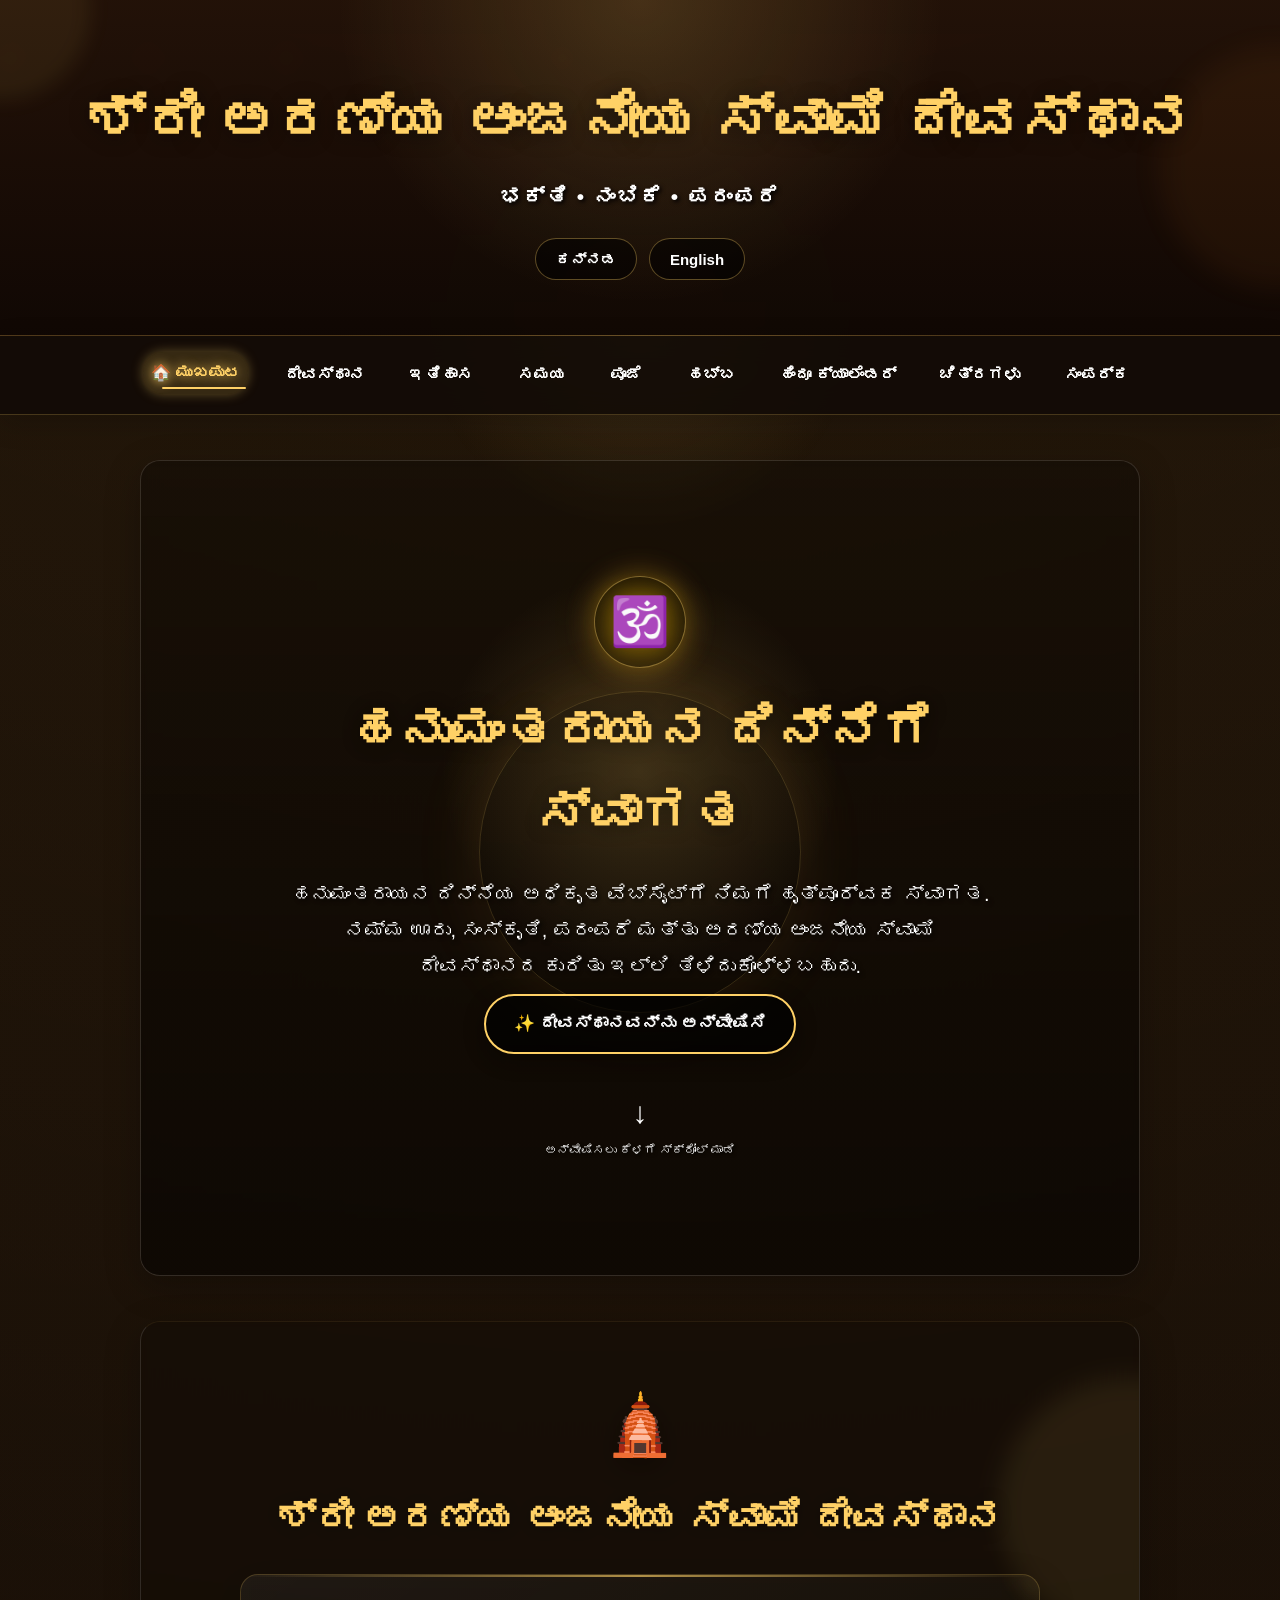
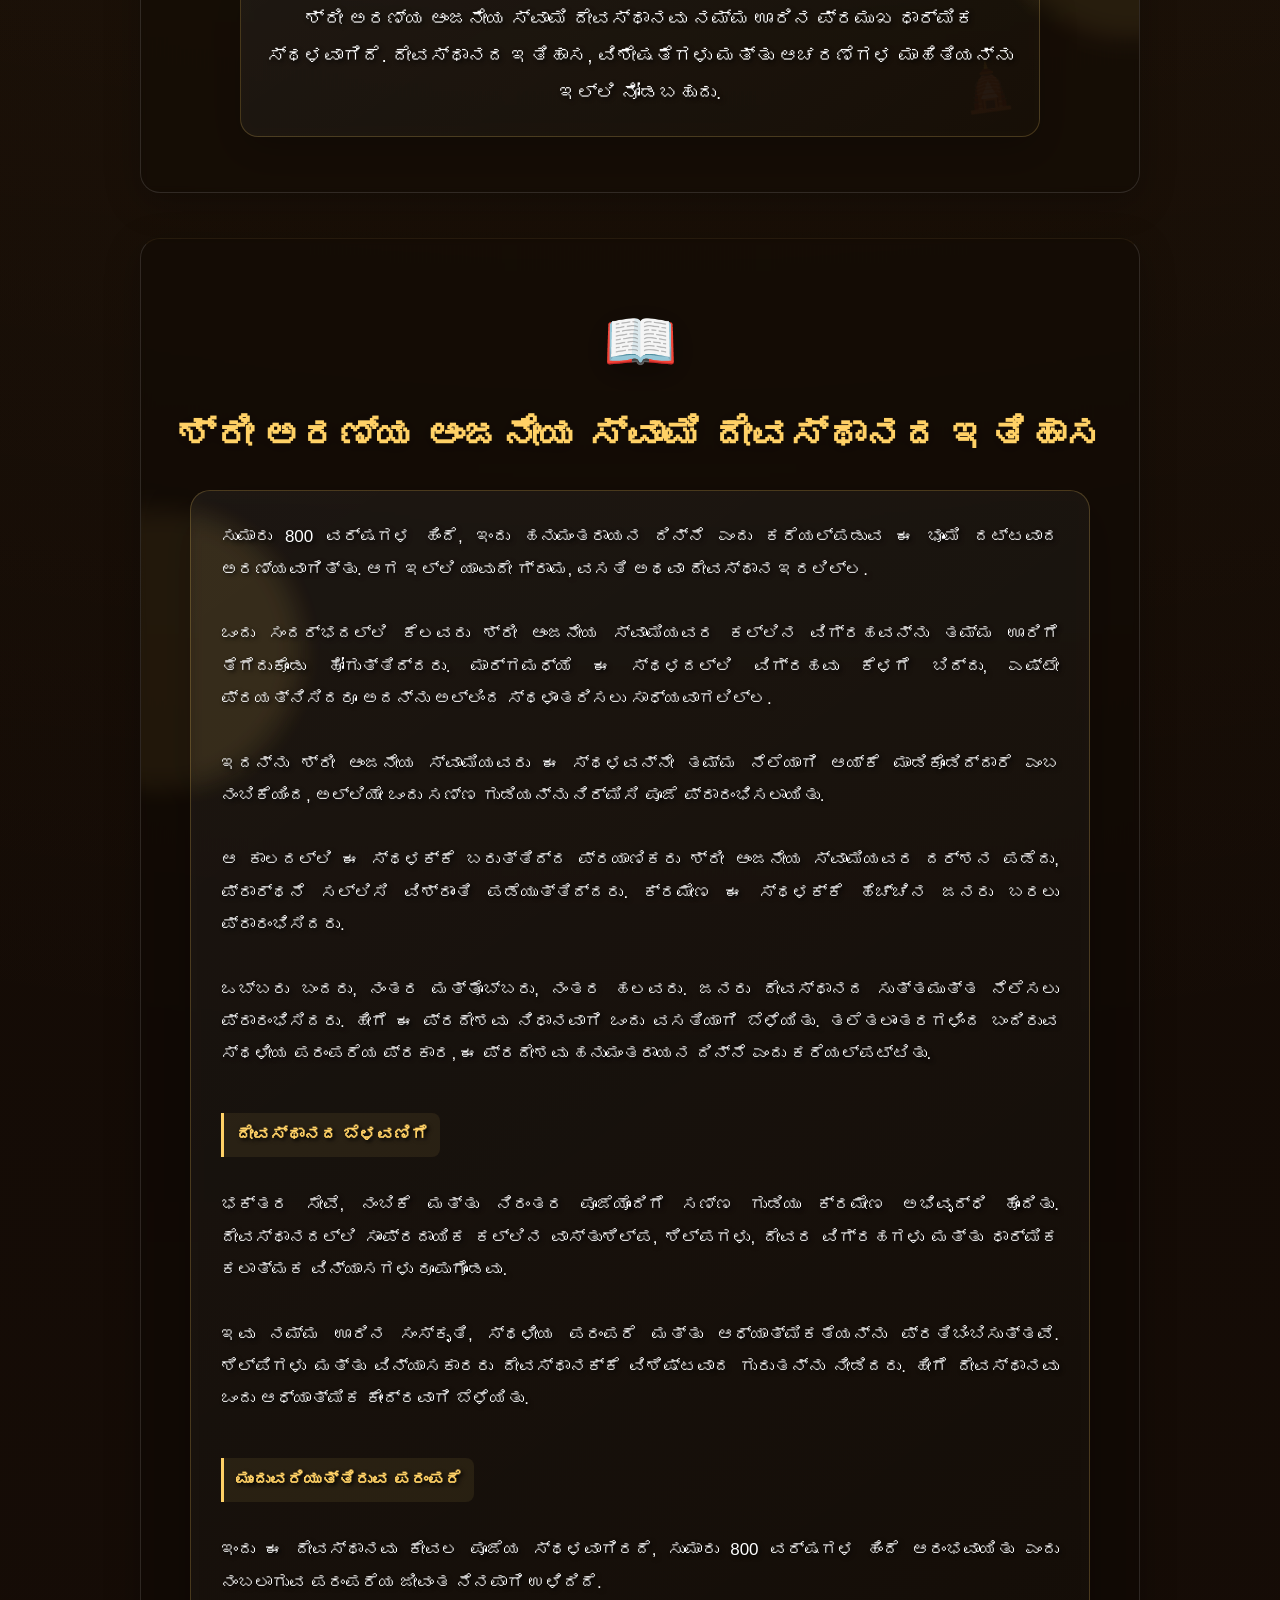
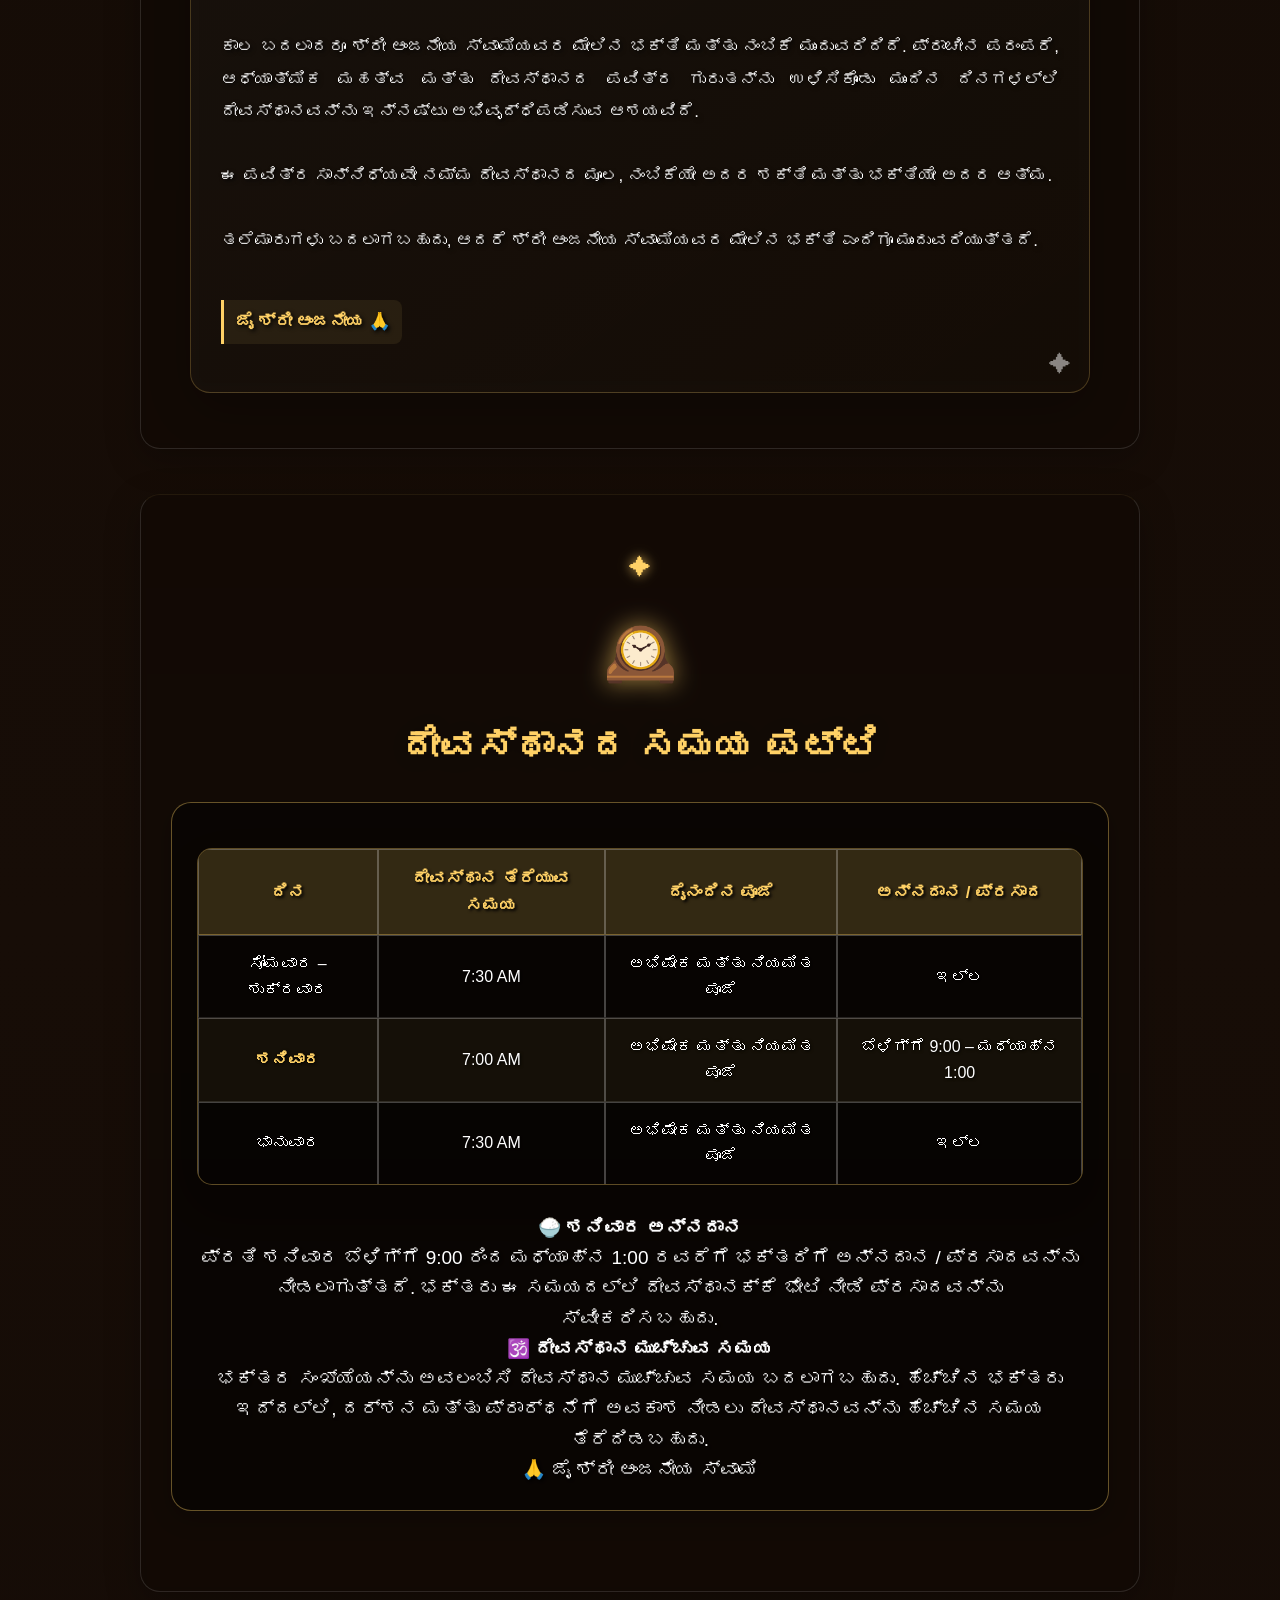
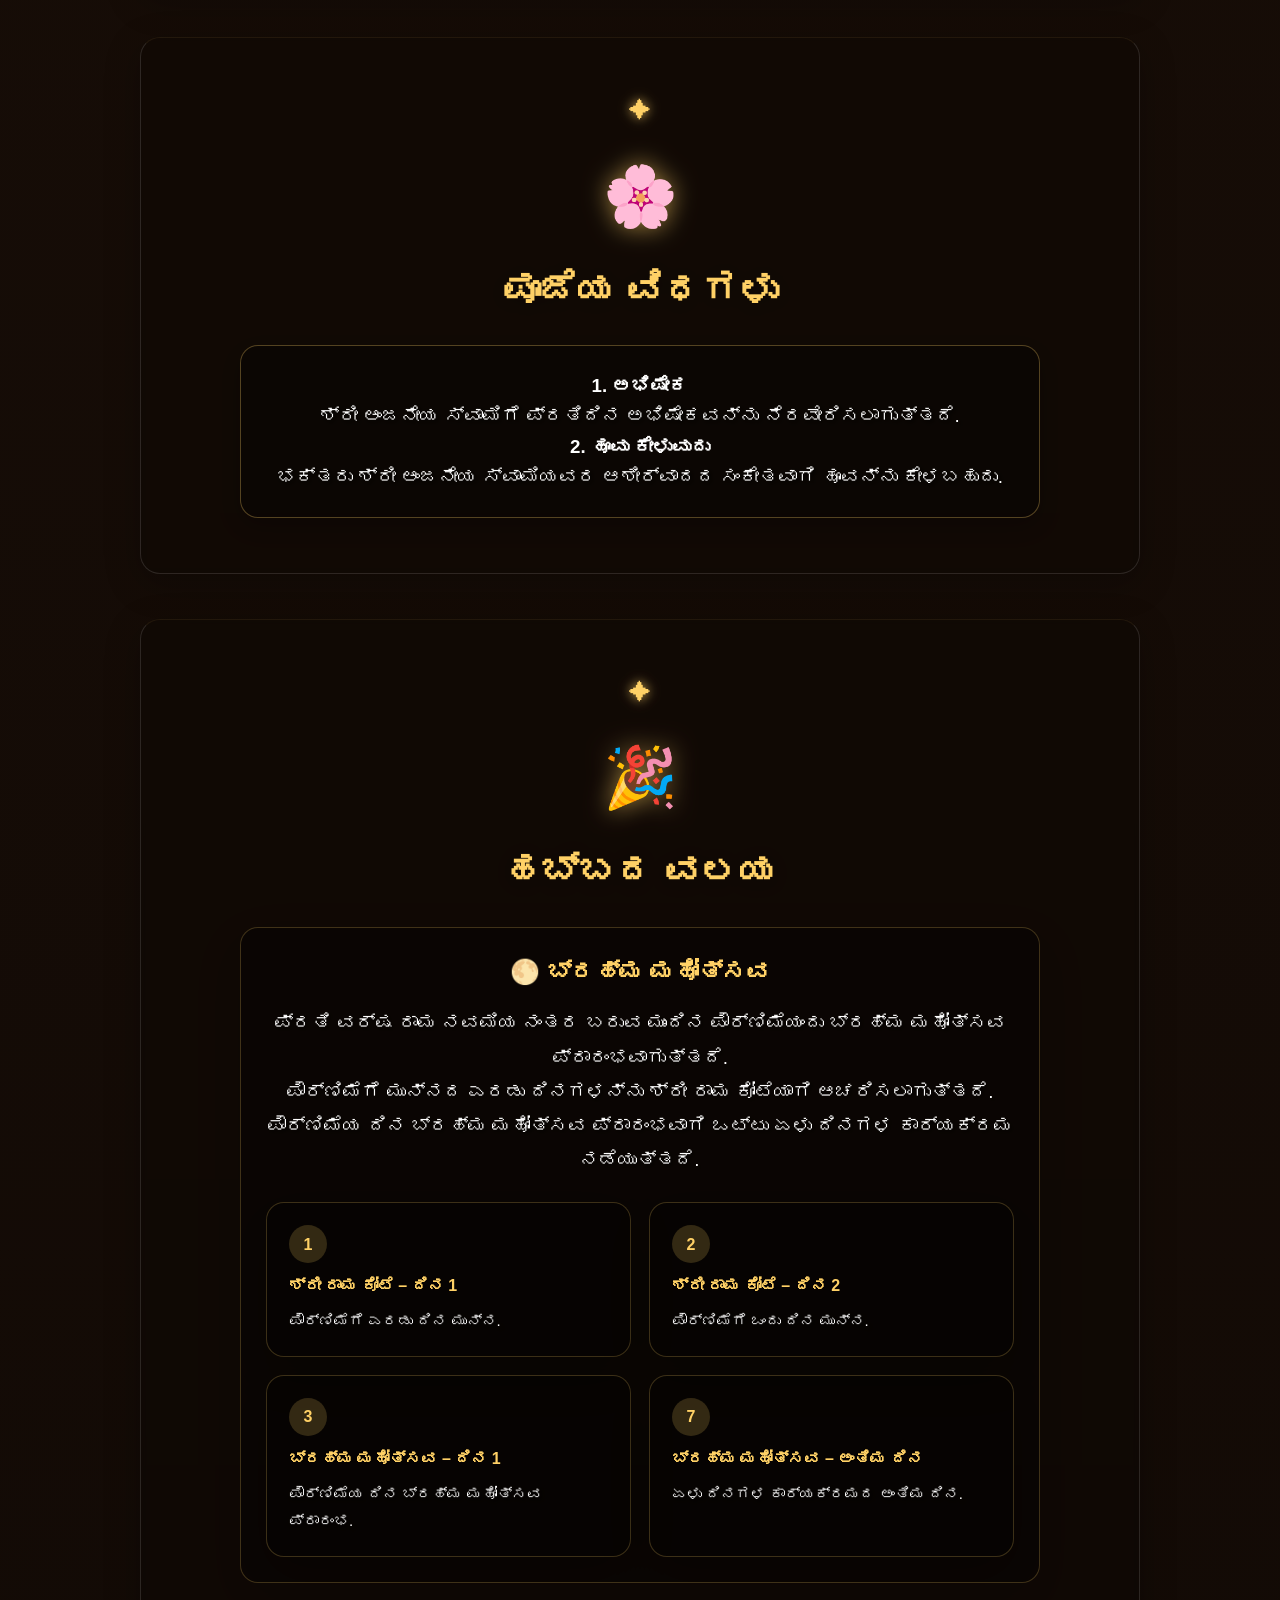
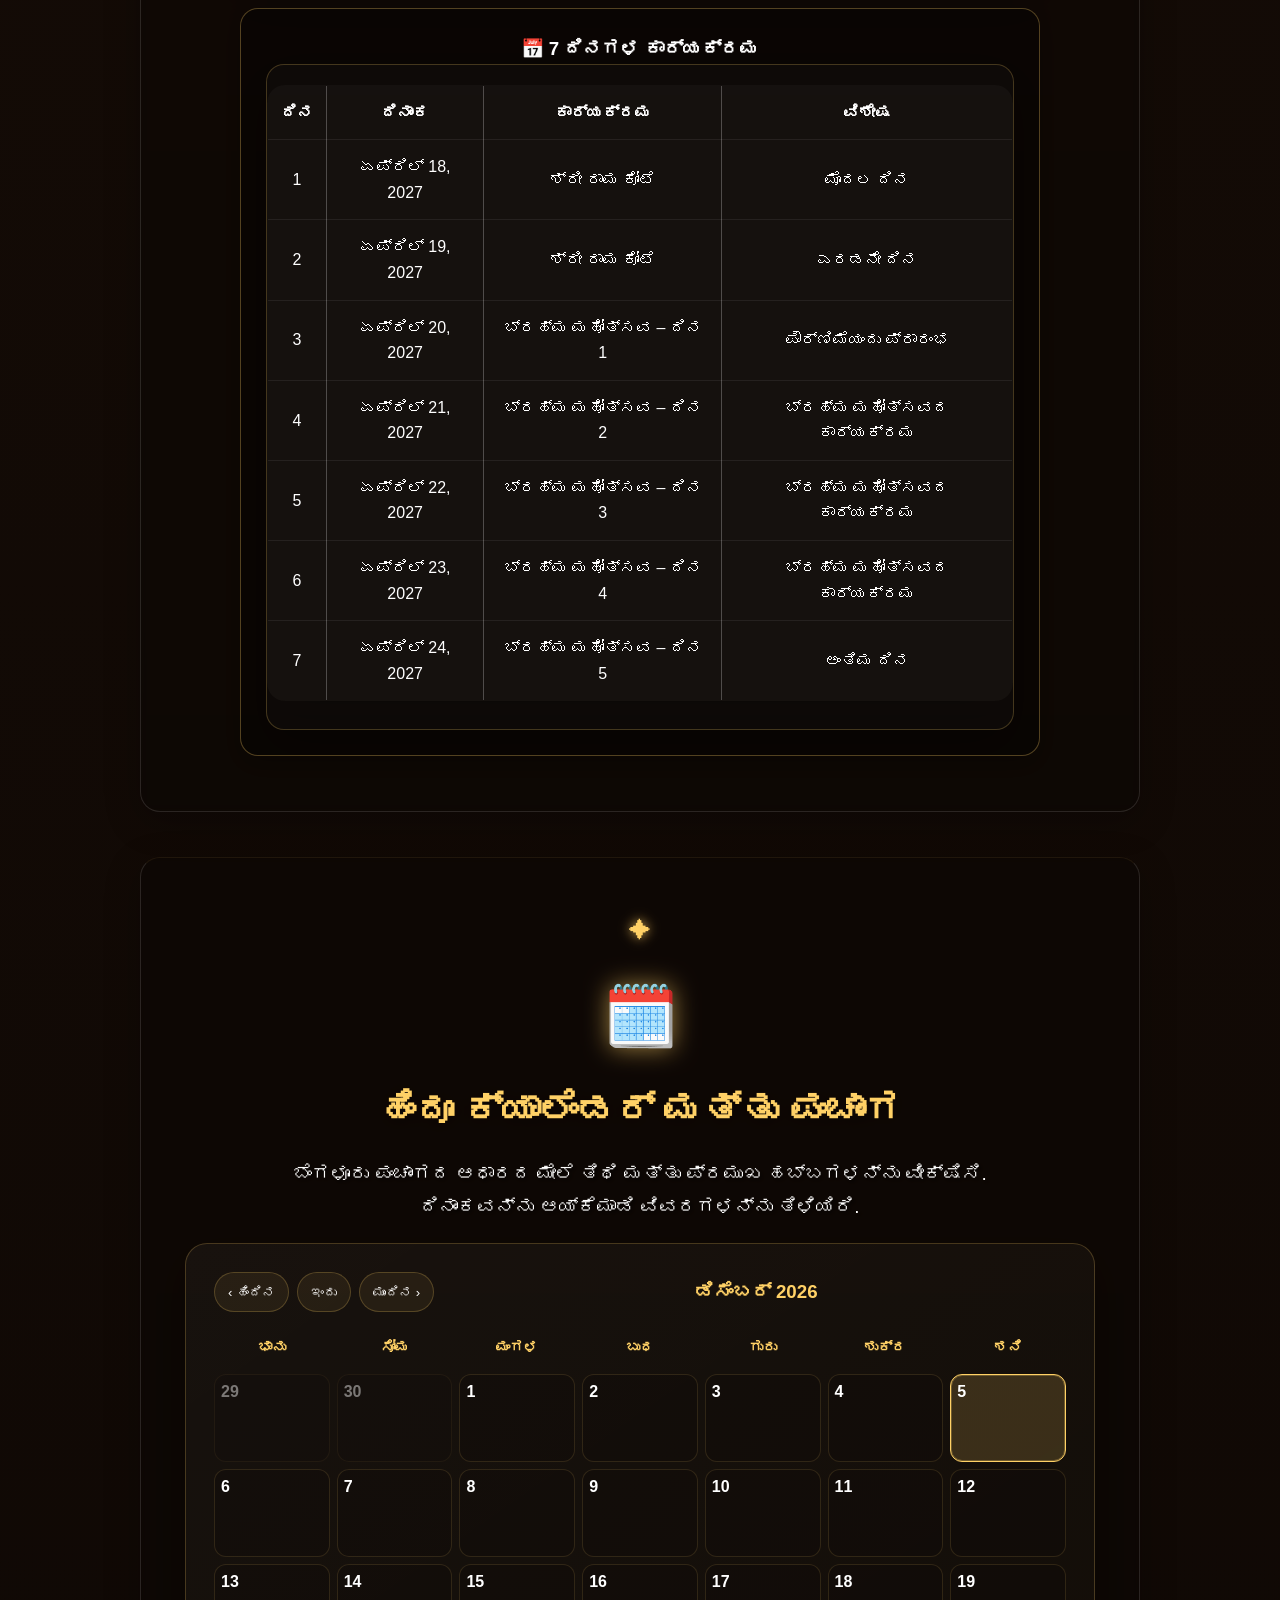
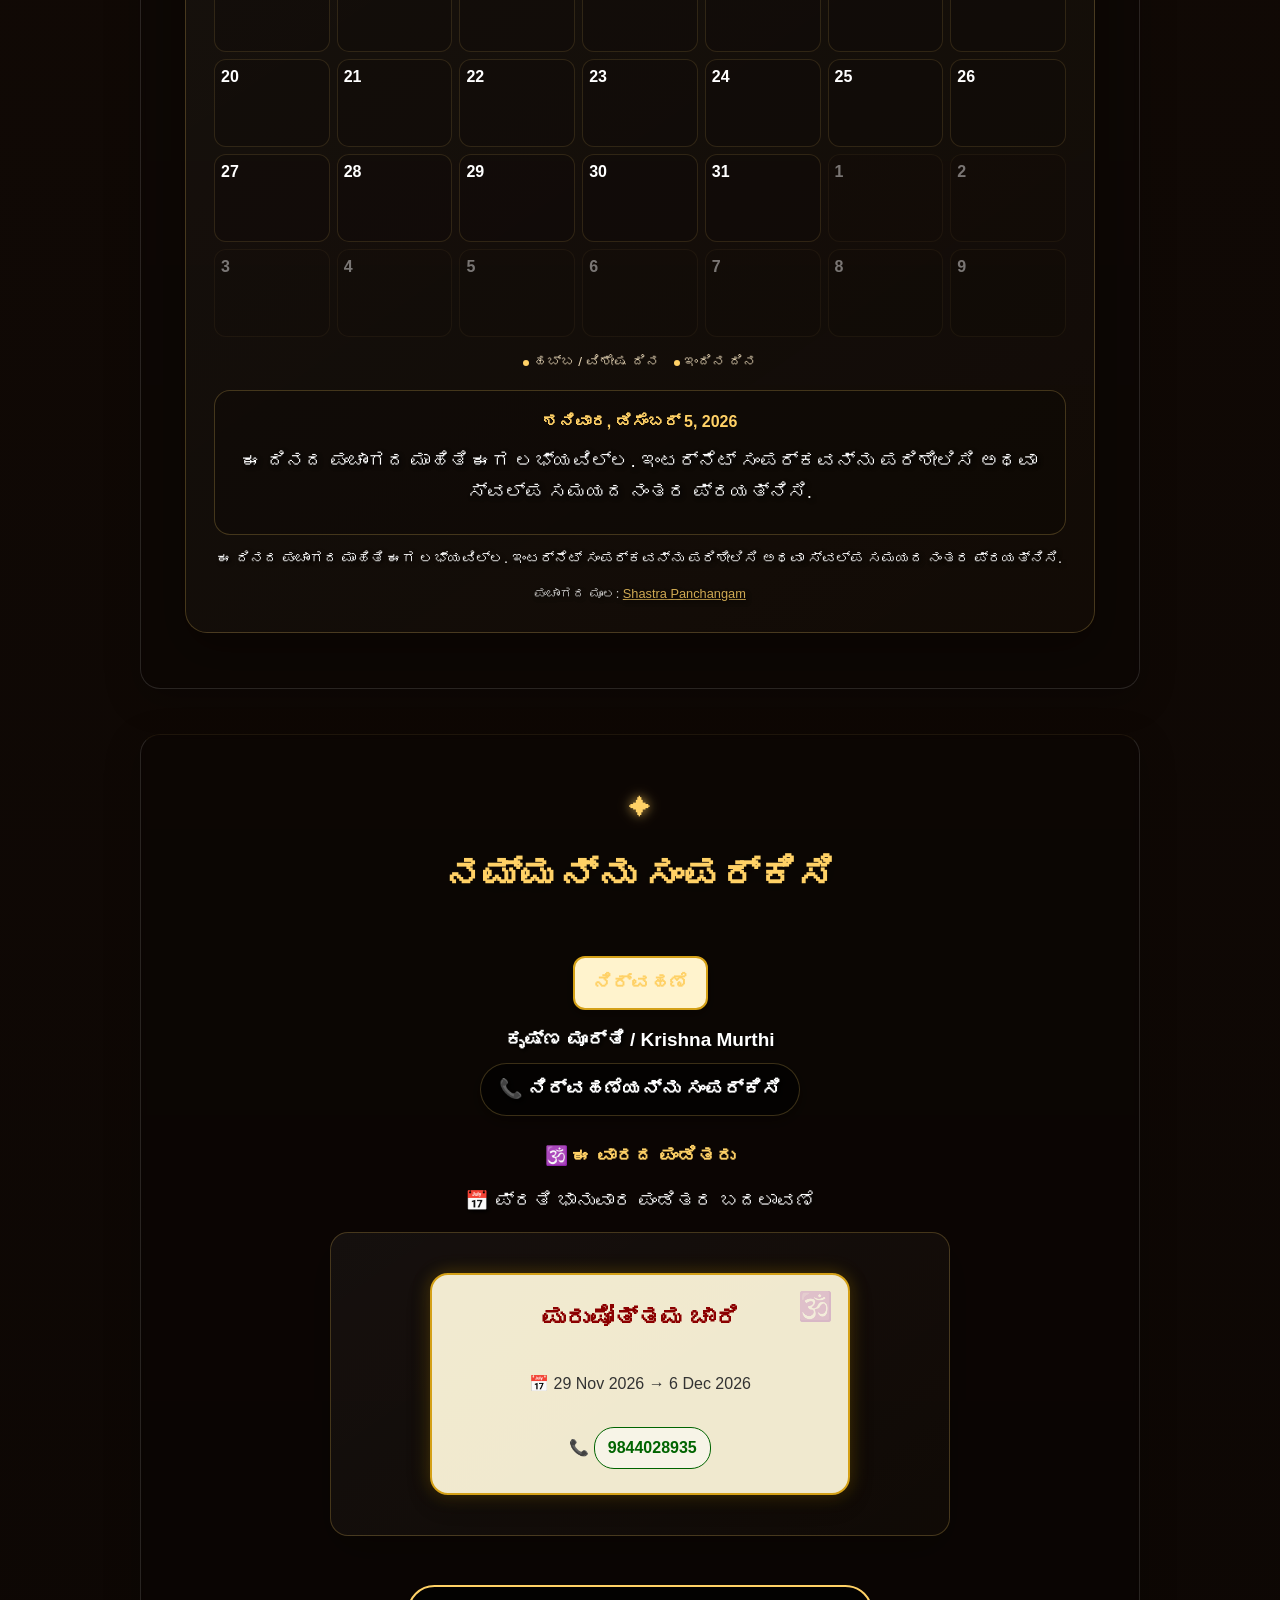
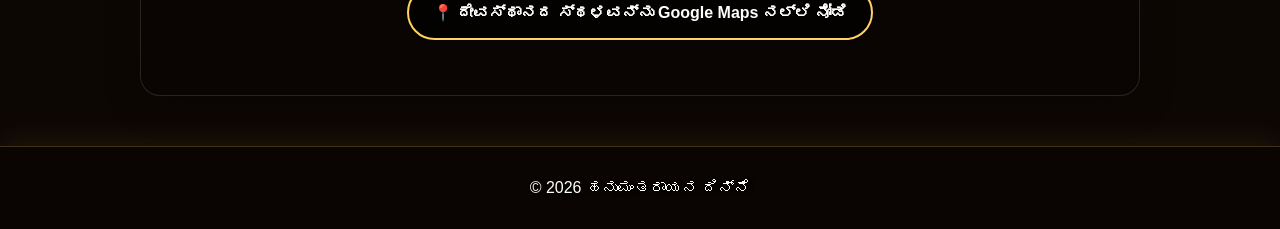
==== commit ffb53a5d: "Update print statement from 'Hello' to 'Goodbye'" ====
--- a/index.html
+++ b/index.html
@@ -4,7 +4,7 @@
 <head>
     <meta charset="UTF-8">
     <meta name="viewport" content="width=device-width, initial-scale=1.0">
-    <meta name="description" content="Sri Aranya Anjaneya Swamy Temple, Hanumantharayana Dinne — temple history, timings, pooja, Brahma Mahotsavam, gallery and contact information.">
+    <meta name="description" content="Sri Aranya Anjaneya Swamy Temple, Hanumantharayana Dinne — temple history, timings, pooja, Hindu calendar, Brahma Mahotsavam, gallery and contact information.">
     <meta name="theme-color" content="#120b06">
 
     <title>Sri Aranya Anjaneya Swamy Temple</title>
@@ -1111,6 +1111,63 @@
     }
 }
 
+
+/* =========================================
+   HINDU CALENDAR
+   ========================================= */
+#hinduCalendar {
+    background: radial-gradient(circle at 50% 0%, rgba(255,209,102,.09), transparent 42%),
+                linear-gradient(180deg, rgba(255,255,255,.018), transparent);
+}
+.calendar-shell {
+    width: min(100% - 28px, 1050px);
+    margin: 0 auto;
+    padding: clamp(16px, 3vw, 28px);
+    border: 1px solid var(--temple-border);
+    border-radius: 22px;
+    background: linear-gradient(145deg, rgba(255,255,255,.045), rgba(255,209,102,.025));
+    box-shadow: 0 16px 42px rgba(0,0,0,.22);
+}
+.calendar-intro { text-align: center; color: var(--temple-muted, #d6c6aa); margin: 0 auto 20px; max-width: 760px; line-height: 1.7; }
+.calendar-toolbar { display: flex; align-items: center; justify-content: space-between; gap: 12px; flex-wrap: wrap; margin-bottom: 16px; }
+.calendar-toolbar h3 { margin: 0; color: var(--temple-gold); text-align: center; flex: 1 1 180px; }
+.calendar-controls { display: flex; align-items: center; gap: 8px; flex-wrap: wrap; }
+.calendar-controls button { min-height: 40px; padding: 8px 13px; border-radius: 999px; border: 1px solid var(--temple-border); background: rgba(255,209,102,.07); color: inherit; cursor: pointer; }
+.calendar-controls button:hover { background: rgba(255,209,102,.16); }
+.calendar-weekdays, .calendar-grid { display: grid; grid-template-columns: repeat(7, minmax(0, 1fr)); gap: 7px; }
+.calendar-weekdays { margin-bottom: 7px; }
+.calendar-weekdays span { text-align: center; padding: 8px 2px; color: var(--temple-gold); font-weight: 700; font-size: .88rem; }
+.calendar-day { min-width: 0; min-height: 88px; padding: 8px 6px; border: 1px solid rgba(255,209,102,.13); border-radius: 12px; background: rgba(0,0,0,.13); color: inherit; text-align: left; cursor: pointer; display: flex; flex-direction: column; align-items: flex-start; gap: 5px; }
+.calendar-day:hover, .calendar-day:focus-visible { border-color: rgba(255,209,102,.6); background: rgba(255,209,102,.09); outline: none; }
+.calendar-day.is-outside { opacity: .43; }
+.calendar-day.is-today { border-color: var(--temple-gold); box-shadow: inset 0 0 0 1px rgba(255,209,102,.28); }
+.calendar-day.is-selected { background: rgba(255,209,102,.16); border-color: var(--temple-gold); }
+.calendar-day-number { font-size: 1rem; font-weight: 700; }
+.calendar-day-tithi { font-size: .72rem; line-height: 1.25; color: #e8d8b8; overflow-wrap: anywhere; }
+.calendar-dot { display: inline-block; width: 6px; height: 6px; border-radius: 50%; background: var(--temple-gold); margin-right: 4px; flex: 0 0 auto; }
+.calendar-detail { margin-top: 18px; padding: 18px; border-radius: 16px; border: 1px solid var(--temple-border); background: rgba(0,0,0,.16); }
+.calendar-detail h4 { margin: 0 0 10px; color: var(--temple-gold); }
+.calendar-detail p { margin: 8px 0; line-height: 1.65; }
+.calendar-status { margin: 12px 0 0; text-align: center; color: #d6c6aa; font-size: .9rem; }
+.calendar-legend { display: flex; justify-content: center; flex-wrap: wrap; gap: 14px; margin-top: 14px; color: #e8d8b8; font-size: .85rem; }
+.calendar-attribution { margin: 14px 0 0; text-align: center; font-size: .8rem; opacity: .8; }
+.calendar-attribution a { color: var(--temple-gold); }
+@media (max-width: 700px) {
+    .calendar-shell { width: min(100% - 18px, 1050px); padding: 12px; }
+    .calendar-weekdays, .calendar-grid { gap: 4px; }
+    .calendar-weekdays span { font-size: .72rem; padding: 6px 0; }
+    .calendar-day { min-height: 66px; padding: 6px 4px; border-radius: 8px; gap: 4px; }
+    .calendar-day-number { font-size: .9rem; }
+    .calendar-day-tithi { font-size: .62rem; }
+    .calendar-toolbar { justify-content: center; }
+    .calendar-controls { justify-content: center; }
+    .calendar-controls button { font-size: .82rem; padding: 7px 10px; }
+}
+@media (max-width: 390px) {
+    .calendar-day { min-height: 56px; }
+    .calendar-day-tithi { font-size: .56rem; }
+}
+
 </style>
 </head>
 
@@ -1208,6 +1265,10 @@
         ಹಬ್ಬ
     </a>
 
+    <a href="#hinduCalendar" id="navCalendar">
+        ಹಿಂದೂ ಕ್ಯಾಲೆಂಡರ್
+    </a>
+
     <a
         href="#gallery"
         id="navGallery"
@@ -1794,6 +1855,44 @@
 
         </div>
 
+    </section>
+
+
+    <!-- =====================================
+         HINDU CALENDAR / PANCHANGA
+         ===================================== -->
+    <section id="hinduCalendar" class="info-section">
+        <div class="info-icon" aria-hidden="true">🗓️</div>
+        <h2 id="calendarTitle">ಹಿಂದೂ ಕ್ಯಾಲೆಂಡರ್ ಮತ್ತು ಪಂಚಾಂಗ</h2>
+        <p id="calendarIntro" class="calendar-intro">ಬೆಂಗಳೂರು ಪಂಚಾಂಗದ ಆಧಾರದ ಮೇಲೆ ತಿಥಿ ಮತ್ತು ಪ್ರಮುಖ ಹಬ್ಬಗಳನ್ನು ವೀಕ್ಷಿಸಿ. ದಿನಾಂಕವನ್ನು ಆಯ್ಕೆಮಾಡಿ ವಿವರಗಳನ್ನು ತಿಳಿಯಿರಿ.</p>
+
+        <div class="calendar-shell">
+            <div class="calendar-toolbar">
+                <div class="calendar-controls">
+                    <button type="button" id="calendarPrev" aria-label="Previous month" onclick="changeCalendarMonth(-1)">‹ ಹಿಂದಿನ</button>
+                    <button type="button" id="calendarToday" onclick="goToCalendarToday()">ಇಂದು</button>
+                    <button type="button" id="calendarNext" aria-label="Next month" onclick="changeCalendarMonth(1)">ಮುಂದಿನ ›</button>
+                </div>
+                <h3 id="calendarMonthLabel" aria-live="polite">ಕ್ಯಾಲೆಂಡರ್ ಲೋಡ್ ಆಗುತ್ತಿದೆ…</h3>
+            </div>
+
+            <div class="calendar-weekdays" id="calendarWeekdays" aria-hidden="true">
+                <span>ಭಾನು</span><span>ಸೋಮ</span><span>ಮಂಗಳ</span><span>ಬುಧ</span><span>ಗುರು</span><span>ಶುಕ್ರ</span><span>ಶನಿ</span>
+            </div>
+            <div class="calendar-grid" id="calendarGrid" role="group" aria-label="Hindu calendar dates"></div>
+
+            <div class="calendar-legend">
+                <span><span class="calendar-dot"></span><span id="calendarLegendFestival">ಹಬ್ಬ / ವಿಶೇಷ ದಿನ</span></span>
+                <span><span class="calendar-dot"></span><span id="calendarLegendToday">ಇಂದಿನ ದಿನ</span></span>
+            </div>
+
+            <div class="calendar-detail" id="calendarDetail" aria-live="polite">
+                <h4 id="calendarDetailTitle">ದಿನದ ವಿವರಗಳು</h4>
+                <p id="calendarDetailContent">ಪಂಚಾಂಗದ ಮಾಹಿತಿಯನ್ನು ಲೋಡ್ ಮಾಡಲಾಗುತ್ತಿದೆ…</p>
+            </div>
+            <p id="calendarStatus" class="calendar-status" role="status">ಪಂಚಾಂಗದ ಮಾಹಿತಿಯನ್ನು ಲೋಡ್ ಮಾಡಲಾಗುತ್ತಿದೆ…</p>
+            <p class="calendar-attribution"><span id="calendarSourceText">ಪಂಚಾಂಗದ ಮೂಲ:</span> <a href="https://shastrapanchangam.com/api/" target="_blank" rel="noopener noreferrer">Shastra Panchangam</a></p>
+        </div>
     </section>
 
 
@@ -2906,6 +3005,12 @@
 
 
     document.getElementById(
+        "navCalendar"
+    ).innerText =
+        "ಹಿಂದೂ ಕ್ಯಾಲೆಂಡರ್";
+
+
+    document.getElementById(
         "navGallery"
     ).innerText =
         "ಚಿತ್ರಗಳು";
@@ -3325,6 +3430,7 @@
     updateWeeklyPandit("kn");
 
     updateFestival("kn");
+    refreshCalendarLanguage();
 
 }
 
@@ -3388,6 +3494,12 @@
 
 
     document.getElementById(
+        "navCalendar"
+    ).innerText =
+        "Hindu Calendar";
+
+
+    document.getElementById(
         "navGallery"
     ).innerText =
         "Gallery";
@@ -3807,6 +3919,7 @@
     updateWeeklyPandit("en");
 
     updateFestival("en");
+    refreshCalendarLanguage();
 
 }
 
@@ -4296,6 +4409,260 @@
 
 }
 
+
+
+/* =========================================
+   HINDU CALENDAR — BENGALURU PANCHANGA
+   ========================================= */
+const hinduCalendarState = {
+    visibleMonth: new Date(new Date().getFullYear(), new Date().getMonth(), 1),
+    selectedDate: new Date(),
+    dayData: {},
+    festivalsByDate: {},
+    language: "kn",
+    loadingMonth: "",
+    festivalLoadPromise: null
+};
+
+const calendarText = {
+    kn: {
+        months: ["ಜನವರಿ", "ಫೆಬ್ರವರಿ", "ಮಾರ್ಚ್", "ಏಪ್ರಿಲ್", "ಮೇ", "ಜೂನ್", "ಜುಲೈ", "ಆಗಸ್ಟ್", "ಸೆಪ್ಟೆಂಬರ್", "ಅಕ್ಟೋಬರ್", "ನವೆಂಬರ್", "ಡಿಸೆಂಬರ್"],
+        weekdays: ["ಭಾನು", "ಸೋಮ", "ಮಂಗಳ", "ಬುಧ", "ಗುರು", "ಶುಕ್ರ", "ಶನಿ"],
+        previous: "‹ ಹಿಂದಿನ", today: "ಇಂದು", next: "ಮುಂದಿನ ›",
+        intro: "ಬೆಂಗಳೂರು ಪಂಚಾಂಗದ ಆಧಾರದ ಮೇಲೆ ತಿಥಿ ಮತ್ತು ಪ್ರಮುಖ ಹಬ್ಬಗಳನ್ನು ವೀಕ್ಷಿಸಿ. ದಿನಾಂಕವನ್ನು ಆಯ್ಕೆಮಾಡಿ ವಿವರಗಳನ್ನು ತಿಳಿಯಿರಿ.",
+        legendFestival: "ಹಬ್ಬ / ವಿಶೇಷ ದಿನ", legendToday: "ಇಂದಿನ ದಿನ", details: "ದಿನದ ವಿವರಗಳು",
+        loading: "ಪಂಚಾಂಗದ ಮಾಹಿತಿಯನ್ನು ಲೋಡ್ ಮಾಡಲಾಗುತ್ತಿದೆ…", loaded: "ಬೆಂಗಳೂರು ಪಂಚಾಂಗದ ಮಾಹಿತಿ ಲೋಡ್ ಆಗಿದೆ.",
+        unavailable: "ಈ ದಿನದ ಪಂಚಾಂಗದ ಮಾಹಿತಿ ಈಗ ಲಭ್ಯವಿಲ್ಲ. ಇಂಟರ್ನೆಟ್ ಸಂಪರ್ಕವನ್ನು ಪರಿಶೀಲಿಸಿ ಅಥವಾ ಸ್ವಲ್ಪ ಸಮಯದ ನಂತರ ಪ್ರಯತ್ನಿಸಿ.",
+        source: "ಪಂಚಾಂಗದ ಮೂಲ:", dateLabel: "ದಿನಾಂಕ", tithi: "ತಿಥಿ", paksha: "ಪಕ್ಷ", nakshatra: "ನಕ್ಷತ್ರ", yoga: "ಯೋಗ", karana: "ಕರಣ", sunrise: "ಸೂರ್ಯೋದಯ", sunset: "ಸೂರ್ಯಾಸ್ತ", events: "ವ್ರತ / ಹಬ್ಬ / ಆಚರಣೆಗಳು", noEvents: "ಪ್ರಮುಖ ವ್ರತ ಅಥವಾ ಹಬ್ಬದ ಮಾಹಿತಿ ಪಟ್ಟಿ ಮಾಡಿಲ್ಲ.",
+        festival: "ಹಬ್ಬ", ekadashi: "ಏಕಾದಶಿ", pradosham: "ಪ್ರದೋಷ ವ್ರತ", pournami: "ಪೌರ್ಣಮಿ", amavasya: "ಅಮಾವಾಸ್ಯೆ", sankashti: "ಸಂಕಷ್ಟಿ ಚತುರ್ಥಿ", tithiUnknown: "ಲಭ್ಯವಿಲ್ಲ", weekday: "ವಾರ"
+    },
+    en: {
+        months: ["January", "February", "March", "April", "May", "June", "July", "August", "September", "October", "November", "December"],
+        weekdays: ["Sun", "Mon", "Tue", "Wed", "Thu", "Fri", "Sat"],
+        previous: "‹ Previous", today: "Today", next: "Next ›",
+        intro: "View tithis and major festivals based on Bengaluru Panchanga. Select any date to see its details.",
+        legendFestival: "Festival / observance", legendToday: "Today", details: "Day details",
+        loading: "Loading Panchanga data…", loaded: "Bengaluru Panchanga data loaded.",
+        unavailable: "Panchanga data for this date is currently unavailable. Check your internet connection or try again later.",
+        source: "Panchanga source:", dateLabel: "Date", tithi: "Tithi", paksha: "Paksha", nakshatra: "Nakshatra", yoga: "Yoga", karana: "Karana", sunrise: "Sunrise", sunset: "Sunset", events: "Vrata / festivals / observances", noEvents: "No major vrata or festival is listed for this date.",
+        festival: "Festival", ekadashi: "Ekadashi", pradosham: "Pradosham Vrat", pournami: "Pournami (Full Moon)", amavasya: "Amavasya (New Moon)", sankashti: "Sankashti Chaturthi", tithiUnknown: "Not available", weekday: "Weekday"
+    }
+};
+
+function calendarLocalISO(date) {
+    return date.getFullYear() + "-" + String(date.getMonth() + 1).padStart(2, "0") + "-" + String(date.getDate()).padStart(2, "0");
+}
+function calendarParseISO(iso) {
+    const parts = String(iso).split("-").map(Number);
+    return new Date(parts[0], parts[1] - 1, parts[2]);
+}
+function calendarEscapeHTML(value) {
+    return String(value == null ? "" : value).replace(/[&<>"']/g, ch => ({"&":"&amp;", "<":"&lt;", ">":"&gt;", '"':"&quot;", "'":"&#39;"}[ch]));
+}
+function calendarGetLang() {
+    return document.documentElement.lang === "en" ? "en" : "kn";
+}
+function calendarFormatDate(date) {
+    return date.toLocaleDateString(hinduCalendarState.language === "kn" ? "kn-IN" : "en-IN", { weekday: "long", day: "numeric", month: "long", year: "numeric" });
+}
+function calendarMinutesToTime(value) {
+    if (typeof value !== "number" || !Number.isFinite(value)) return "—";
+    value = value % 1440;
+    const h = Math.floor(value / 60), m = value % 60;
+    return String(h).padStart(2, "0") + ":" + String(m).padStart(2, "0");
+}
+function calendarTithiText(day) {
+    if (!day) return "";
+    const name = day.tithi_name || day.tithiName || "";
+    const paksha = day.paksha || "";
+    return [name, paksha].filter(Boolean).join(" · ");
+}
+function calendarExtractDays(payload) {
+    if (Array.isArray(payload)) return payload;
+    if (!payload || typeof payload !== "object") return [];
+    for (const key of ["days", "data", "panchang", "results", "items", "calendar"]) {
+        if (Array.isArray(payload[key])) return payload[key];
+        if (payload[key] && typeof payload[key] === "object") {
+            const nested = calendarExtractDays(payload[key]);
+            if (nested.length) return nested;
+        }
+    }
+    if (payload.day && typeof payload.day === "object") return [payload.day];
+    if (payload.date && (payload.tithi_name || payload.tithiName || payload.tithi !== undefined)) return [payload];
+    return [];
+}
+async function calendarFetchMonthDays(startISO, numberOfDays) {
+    const url = "https://shastrapanchangam.com/api/v1/range/bengaluru.json?from=" + encodeURIComponent(startISO) + "&days=" + encodeURIComponent(numberOfDays);
+    const response = await fetch(url, { cache: "no-store" });
+    if (!response.ok) throw new Error("Panchanga API returned " + response.status);
+    const payload = await response.json();
+    const days = calendarExtractDays(payload);
+    days.forEach(item => {
+        const day = item.day && typeof item.day === "object" ? Object.assign({}, item.day, { date: item.date || item.day.date }) : item;
+        if (day.date) hinduCalendarState.dayData[String(day.date).slice(0, 10)] = day;
+    });
+    if (!days.length) throw new Error("No daily Panchanga records were returned.");
+}
+async function calendarLoadFestivals() {
+    if (hinduCalendarState.festivalLoadPromise) return hinduCalendarState.festivalLoadPromise;
+    hinduCalendarState.festivalLoadPromise = (async () => {
+        try {
+            const response = await fetch("https://shastrapanchangam.com/api/v1/festivals.json", { cache: "force-cache" });
+            if (!response.ok) throw new Error("Festival API unavailable");
+            const payload = await response.json();
+            const festivals = payload.festivals || payload.data || {};
+            Object.keys(festivals).forEach(key => {
+                const item = festivals[key] || {};
+                const dates = item.local_dates && Array.isArray(item.local_dates.bengaluru) && item.local_dates.bengaluru.length
+                    ? item.local_dates.bengaluru
+                    : (item.published_dates || item.dates || []);
+                dates.forEach(date => {
+                    if (!date) return;
+                    if (!hinduCalendarState.festivalsByDate[date]) hinduCalendarState.festivalsByDate[date] = [];
+                    const name = item.kn || item.kn_name || item.kn_name_local || item.en || key.replace(/-/g, " ").replace(/\b\w/g, c => c.toUpperCase());
+                    if (!hinduCalendarState.festivalsByDate[date].includes(name)) hinduCalendarState.festivalsByDate[date].push(name);
+                });
+            });
+        } catch (error) {
+            console.warn("Could not load festival list:", error);
+        }
+    })();
+    return hinduCalendarState.festivalLoadPromise;
+}
+function calendarObservances(iso, day) {
+    const tithi = String(day && (day.tithi_name || day.tithiName) || "").toLowerCase();
+    const paksha = String(day && day.paksha || "").toLowerCase();
+    const result = [];
+    const isEkadashi = tithi.includes("ekadashi") || tithi.includes("ekādaśī") || tithi.includes("ಏಕಾದಶಿ");
+    const isTrayodashi = tithi.includes("trayodashi") || tithi.includes("trayodaśī") || tithi.includes("ತ್ರಯೋದಶಿ");
+    const isChaturthi = tithi.includes("chaturthi") || tithi.includes("caturthi") || tithi.includes("ಚತುರ್ಥಿ");
+    const isPournami = tithi.includes("purnima") || tithi.includes("pournami") || tithi.includes("पूर्णिमा") || tithi.includes("ಪೌರ್ಣಮಿ");
+    const isAmavasya = tithi.includes("amavasya") || tithi.includes("amāvasyā") || tithi.includes("ಅಮಾವಾಸ್ಯೆ");
+    if (isEkadashi) result.push(calendarText[hinduCalendarState.language].ekadashi);
+    if (isTrayodashi) result.push(calendarText[hinduCalendarState.language].pradosham);
+    if (isPournami) result.push(calendarText[hinduCalendarState.language].pournami);
+    if (isAmavasya) result.push(calendarText[hinduCalendarState.language].amavasya);
+    if (isChaturthi && (paksha.includes("krishna") || paksha.includes("ಕೃಷ್ಣ"))) result.push(calendarText[hinduCalendarState.language].sankashti);
+    const festivalNames = hinduCalendarState.festivalsByDate[iso] || [];
+    festivalNames.forEach(name => result.push(name));
+    return [...new Set(result)];
+}
+function calendarUpdateStaticLabels() {
+    hinduCalendarState.language = calendarGetLang();
+    const t = calendarText[hinduCalendarState.language];
+    const setText = (id, value) => { const el = document.getElementById(id); if (el) el.textContent = value; };
+    setText("calendarTitle", hinduCalendarState.language === "kn" ? "ಹಿಂದೂ ಕ್ಯಾಲೆಂಡರ್ ಮತ್ತು ಪಂಚಾಂಗ" : "Hindu Calendar & Panchanga");
+    setText("calendarIntro", t.intro);
+    setText("calendarPrev", t.previous); setText("calendarToday", t.today); setText("calendarNext", t.next);
+    setText("calendarLegendFestival", t.legendFestival); setText("calendarLegendToday", t.legendToday);
+    setText("calendarDetailTitle", t.details); setText("calendarSourceText", t.source);
+    const weekdays = document.getElementById("calendarWeekdays");
+    if (weekdays) weekdays.innerHTML = t.weekdays.map(day => "<span>" + calendarEscapeHTML(day) + "</span>").join("");
+}
+function calendarRenderDetail(iso) {
+    const t = calendarText[hinduCalendarState.language];
+    const date = calendarParseISO(iso);
+    const day = hinduCalendarState.dayData[iso];
+    const events = calendarObservances(iso, day);
+    const title = document.getElementById("calendarDetailTitle");
+    const content = document.getElementById("calendarDetailContent");
+    if (title) title.textContent = calendarFormatDate(date);
+    if (!content) return;
+    if (!day) {
+        content.textContent = t.unavailable;
+        return;
+    }
+    const rows = [
+        [t.tithi, calendarTithiText(day) || t.tithiUnknown],
+        [t.nakshatra, day.nakshatra_name || day.nakshatraName || "—"],
+        [t.yoga, day.yoga_name || day.yogaName || "—"],
+        [t.karana, day.karana_name || day.karanaName || "—"],
+        [t.sunrise, calendarMinutesToTime(day.sunrise)],
+        [t.sunset, calendarMinutesToTime(day.sunset)],
+        [t.events, events.length ? events.join(", ") : t.noEvents]
+    ];
+    content.innerHTML = rows.map(row => "<p><strong>" + calendarEscapeHTML(row[0]) + ":</strong> " + calendarEscapeHTML(row[1]) + "</p>").join("");
+}
+function calendarRenderGrid() {
+    const grid = document.getElementById("calendarGrid");
+    const label = document.getElementById("calendarMonthLabel");
+    if (!grid || !label) return;
+    const t = calendarText[hinduCalendarState.language];
+    const year = hinduCalendarState.visibleMonth.getFullYear();
+    const month = hinduCalendarState.visibleMonth.getMonth();
+    label.textContent = t.months[month] + " " + year;
+    const first = new Date(year, month, 1);
+    const gridStart = new Date(year, month, 1 - first.getDay());
+    const todayISO = calendarLocalISO(new Date());
+    const selectedISO = calendarLocalISO(hinduCalendarState.selectedDate);
+    let html = "";
+    for (let i = 0; i < 42; i++) {
+        const date = new Date(gridStart.getFullYear(), gridStart.getMonth(), gridStart.getDate() + i);
+        const iso = calendarLocalISO(date);
+        const day = hinduCalendarState.dayData[iso];
+        const events = calendarObservances(iso, day);
+        const classes = ["calendar-day"];
+        if (date.getMonth() !== month) classes.push("is-outside");
+        if (iso === todayISO) classes.push("is-today");
+        if (iso === selectedISO) classes.push("is-selected");
+        const tithi = day ? calendarTithiText(day) : "";
+        const badge = events.length ? '<span class="calendar-day-tithi"><span class="calendar-dot"></span>' + calendarEscapeHTML(events[0]) + '</span>' : (tithi ? '<span class="calendar-day-tithi">' + calendarEscapeHTML(tithi) + '</span>' : '');
+        html += '<button type="button" class="' + classes.join(" ") + '" data-date="' + iso + '" aria-label="' + calendarEscapeHTML(calendarFormatDate(date)) + '" aria-pressed="' + (iso === selectedISO) + '" onclick="selectCalendarDate(\'' + iso + '\')"><span class="calendar-day-number">' + date.getDate() + '</span>' + badge + '</button>';
+    }
+    grid.innerHTML = html;
+    calendarRenderDetail(selectedISO);
+}
+async function calendarLoadVisibleMonth() {
+    calendarUpdateStaticLabels();
+    const t = calendarText[hinduCalendarState.language];
+    const month = hinduCalendarState.visibleMonth;
+    const monthKey = month.getFullYear() + "-" + String(month.getMonth() + 1).padStart(2, "0");
+    const first = new Date(month.getFullYear(), month.getMonth(), 1);
+    const gridStart = new Date(first.getFullYear(), first.getMonth(), 1 - first.getDay());
+    const startISO = calendarLocalISO(gridStart);
+    const status = document.getElementById("calendarStatus");
+    if (status) status.textContent = t.loading;
+    try {
+        await Promise.all([calendarFetchMonthDays(startISO, 42), calendarLoadFestivals()]);
+        hinduCalendarState.loadingMonth = monthKey;
+        calendarRenderGrid();
+        if (status) status.textContent = t.loaded;
+    } catch (error) {
+        console.error("Hindu calendar load failed:", error);
+        await calendarLoadFestivals();
+        calendarRenderGrid();
+        if (status) status.textContent = t.unavailable;
+    }
+}
+function changeCalendarMonth(offset) {
+    hinduCalendarState.visibleMonth = new Date(hinduCalendarState.visibleMonth.getFullYear(), hinduCalendarState.visibleMonth.getMonth() + offset, 1);
+    calendarLoadVisibleMonth();
+}
+function goToCalendarToday() {
+    const today = new Date();
+    hinduCalendarState.visibleMonth = new Date(today.getFullYear(), today.getMonth(), 1);
+    hinduCalendarState.selectedDate = today;
+    calendarLoadVisibleMonth();
+}
+function selectCalendarDate(iso) {
+    hinduCalendarState.selectedDate = calendarParseISO(iso);
+    if (hinduCalendarState.selectedDate.getMonth() !== hinduCalendarState.visibleMonth.getMonth() || hinduCalendarState.selectedDate.getFullYear() !== hinduCalendarState.visibleMonth.getFullYear()) {
+        hinduCalendarState.visibleMonth = new Date(hinduCalendarState.selectedDate.getFullYear(), hinduCalendarState.selectedDate.getMonth(), 1);
+        calendarLoadVisibleMonth();
+    } else {
+        calendarRenderGrid();
+    }
+}
+function refreshCalendarLanguage() {
+    if (!document.getElementById("hinduCalendar")) return;
+    calendarUpdateStaticLabels();
+    calendarRenderGrid();
+}
+document.addEventListener("DOMContentLoaded", function () {
+    calendarUpdateStaticLabels();
+    calendarLoadVisibleMonth();
+});
+
 </script>
 
 </body>
--- a/style.css
+++ b/style.css
@@ -1,1104 +1,5 @@
-/* =========================================
-           BEAUTIFUL TEMPLE OPENING ANIMATION
-           ========================================= */
-
-        #templeSplash {
-            position: fixed;
-            inset: 0;
-            z-index: 99999;
-            display: flex;
-            flex-direction: column;
-            align-items: center;
-            justify-content: center;
-            overflow: hidden;
-            background: radial-gradient(circle at center, rgba(255, 194, 92, 0.16) 0%, rgba(45, 22, 8, 0.96) 38%, #090604 100%);
-            color: #fff;
-            text-align: center;
-            transition: opacity 1s ease, visibility 1s ease;
-        }
-
-        #templeSplash.hide { opacity: 0; visibility: hidden; pointer-events: none; }
-
-        .splash-glow {
-            position: absolute;
-            width: 260px;
-            height: 260px;
-            border-radius: 50%;
-            background: rgba(255, 196, 92, 0.13);
-            filter: blur(35px);
-            animation: splashGlow 2.8s ease-in-out infinite;
-        }
-
-        .splash-om {
-            position: relative;
-            z-index: 2;
-            font-size: clamp(70px, 12vw, 125px);
-            line-height: 1;
-            color: #ffd166;
-            text-shadow: 0 0 12px rgba(255, 209, 102, 0.75), 0 0 35px rgba(255, 170, 60, 0.35);
-            opacity: 0;
-            animation: omReveal 1.15s cubic-bezier(.22,.61,.36,1) .15s forwards, omFloat 3.5s ease-in-out 1.4s infinite;
-        }
-
-        .splash-line {
-            position: relative;
-            z-index: 2;
-            width: 0;
-            height: 1px;
-            margin: 22px 0 20px;
-            background: linear-gradient(90deg, transparent, #ffd166, transparent);
-            animation: lineReveal 1s ease-out .9s forwards;
-        }
-
-        .splash-title {
-            position: relative;
-            z-index: 2;
-            max-width: 90%;
-            margin: 0;
-            font-size: clamp(22px, 4vw, 42px);
-            font-weight: 700;
-            letter-spacing: .5px;
-            opacity: 0;
-            transform: translateY(18px);
-            animation: textReveal 1s ease-out 1.05s forwards;
-        }
-
-        .splash-subtitle {
-            position: relative;
-            z-index: 2;
-            margin: 10px 0 0;
-            font-size: clamp(14px, 2vw, 20px);
-            letter-spacing: 1.5px;
-            opacity: 0;
-            transform: translateY(15px);
-            animation: textReveal 1s ease-out 1.25s forwards;
-        }
-
-        .splash-tagline {
-            position: relative;
-            z-index: 2;
-            margin: 18px 0 0;
-            color: #ffd166;
-            font-size: clamp(13px, 2vw, 17px);
-            letter-spacing: 2px;
-            opacity: 0;
-            transform: translateY(12px);
-            animation: textReveal 1s ease-out 1.45s forwards;
-        }
-
-        @keyframes splashGlow { 0%,100% { transform: scale(.9); opacity:.55; } 50% { transform: scale(1.12); opacity:.95; } }
-        @keyframes omReveal { 0% { opacity:0; transform:scale(.45); } 65% { opacity:1; transform:scale(1.08); } 100% { opacity:1; transform:scale(1); } }
-        @keyframes omFloat { 0%,100% { transform:translateY(0); } 50% { transform:translateY(-7px); } }
-        @keyframes lineReveal { from { width:0; opacity:0; } to { width:min(320px,55vw); opacity:1; } }
-        @keyframes textReveal { to { opacity:1; transform:translateY(0); } }
-
-        @media (max-width: 700px) {
-            #templeSplash { padding:25px; }
-            .splash-title { line-height:1.45; }
-            .splash-tagline { letter-spacing:1px; }
-        }
-
-        @media (prefers-reduced-motion: reduce) {
-            #templeSplash, .splash-glow, .splash-om, .splash-line, .splash-title, .splash-subtitle, .splash-tagline { animation:none !important; }
-            .splash-om, .splash-title, .splash-subtitle, .splash-tagline { opacity:1 !important; transform:none !important; }
-            .splash-line { width:min(320px,55vw) !important; opacity:1 !important; }
-        }
-
-        /* =========================================
-           TEMPLE TIMETABLE
-           ========================================= */
-
-        .temple-timetable {
-            width: 100%;
-            border-collapse: collapse;
-            margin: 20px 0 28px;
-        }
-
-        .temple-timetable th,
-        .temple-timetable td {
-            padding: 12px 10px;
-            border: 1px solid rgba(255, 255, 255, 0.25);
-            text-align: center;
-            vertical-align: middle;
-        }
-
-        .temple-timetable th {
-            font-weight: 700;
-        }
-
-
-        /* =========================================
-           FESTIVAL ZONE
-           ========================================= */
-
-        .festival-card {
-            text-align: center;
-        }
-
-        .festival-card h3,
-        .upcoming-festival-card h3 {
-            color: #ffd166;
-            font-size: 24px;
-            margin-bottom: 15px;
-        }
-
-        .festival-card p {
-            line-height: 1.8;
-        }
-
-        .festival-rule-grid {
-            display: grid;
-            grid-template-columns: repeat(2, 1fr);
-            gap: 18px;
-            margin-top: 25px;
-        }
-
-        .festival-rule {
-            padding: 22px;
-            border-radius: 18px;
-            background: rgba(0, 0, 0, 0.38);
-            border: 1px solid rgba(255, 209, 102, 0.30);
-            text-align: left;
-            transition: 0.3s ease;
-        }
-
-        .festival-rule:hover {
-            transform: translateY(-5px);
-            border-color: #ffd166;
-        }
-
-        .festival-rule span {
-            display: inline-flex;
-            align-items: center;
-            justify-content: center;
-            width: 38px;
-            height: 38px;
-            border-radius: 50%;
-            background: rgba(255, 209, 102, 0.18);
-            color: #ffd166;
-            font-weight: bold;
-            margin-bottom: 10px;
-        }
-
-        .festival-rule h4 {
-            color: #ffd166;
-            margin-bottom: 8px;
-        }
-
-        .festival-rule p {
-            font-size: 15px;
-        }
-
-        .upcoming-festival-card {
-            text-align: center;
-            background:
-                linear-gradient(
-                    135deg,
-                    rgba(255, 209, 102, 0.12),
-                    rgba(0, 0, 0, 0.48)
-                );
-        }
-
-        .festival-date {
-            margin: 18px auto;
-            padding: 16px;
-            border-radius: 15px;
-            background: rgba(0, 0, 0, 0.35);
-            color: white;
-            font-size: 18px;
-        }
-
-        .festival-table-container {
-            width: 100%;
-            overflow-x: auto;
-        }
-
-        #festivalScheduleBody tr:hover {
-            background: rgba(255, 209, 102, 0.10);
-        }
-
-
-
-        /* =========================================
-           TEMPLE SECTION BEAUTIFICATION
-           ========================================= */
-
-        #temple.info-section {
-            position: relative;
-            overflow: hidden;
-        }
-
-        #temple.info-section::before {
-            content: "";
-            position: absolute;
-            width: 260px;
-            height: 260px;
-            top: 12%;
-            right: -120px;
-            border-radius: 50%;
-            background: rgba(255, 209, 102, .08);
-            filter: blur(12px);
-            pointer-events: none;
-            animation: templeGlow 6s ease-in-out infinite;
-        }
-
-        #temple.info-section .info-icon {
-            position: relative;
-            z-index: 1;
-            transition: transform .35s ease, box-shadow .35s ease;
-        }
-
-        #temple.info-section:hover .info-icon {
-            transform: translateY(-4px) scale(1.04);
-            box-shadow: 0 0 30px rgba(255, 209, 102, .18);
-        }
-
-        #templeTitle {
-            position: relative;
-            z-index: 1;
-            text-shadow: 0 2px 16px rgba(0, 0, 0, .35);
-        }
-
-        #temple.info-section .info-card {
-            position: relative;
-            overflow: hidden;
-            border: 1px solid rgba(255, 209, 102, .20);
-            box-shadow: 0 14px 38px rgba(0, 0, 0, .18);
-            transition: transform .35s ease, border-color .35s ease, box-shadow .35s ease;
-        }
-
-        #temple.info-section .info-card::before {
-            content: "";
-            position: absolute;
-            left: 0;
-            top: 0;
-            width: 100%;
-            height: 2px;
-            background: linear-gradient(90deg, transparent, #ffd166, transparent);
-            opacity: .65;
-        }
-
-        #temple.info-section .info-card::after {
-            content: "🛕";
-            position: absolute;
-            right: 22px;
-            bottom: 12px;
-            font-size: 46px;
-            opacity: .055;
-            transform: rotate(-8deg);
-            pointer-events: none;
-        }
-
-        #temple.info-section .info-card:hover {
-            transform: translateY(-5px);
-            border-color: rgba(255, 209, 102, .42);
-            box-shadow: 0 18px 45px rgba(0, 0, 0, .24);
-        }
-
-        #templeText {
-            position: relative;
-            z-index: 1;
-            line-height: 1.95;
-        }
-
-        @keyframes templeGlow {
-            0%, 100% { transform: translateY(0) scale(.92); opacity: .45; }
-            50% { transform: translateY(18px) scale(1.08); opacity: .8; }
-        }
-
-        @media (prefers-reduced-motion: reduce) {
-            #temple.info-section::before { animation: none !important; }
-            #temple.info-section .info-icon,
-            #temple.info-section .info-card { transition: none !important; }
-        }
-
-        /* =========================================
-           MOBILE
-           ========================================= */
-
-        @media (max-width: 700px) {
-
-            .temple-timetable {
-                display: block;
-                overflow-x: auto;
-            }
-
-            .temple-timetable th,
-            .temple-timetable td {
-                min-width: 135px;
-                font-size: 14px;
-            }
-
-            .festival-rule-grid {
-                grid-template-columns: 1fr;
-            }
-
-            .festival-rule {
-                padding: 18px;
-            }
-
-            .festival-card h3,
-            .upcoming-festival-card h3 {
-                font-size: 21px;
-            }
-
-            .festival-date {
-                font-size: 16px;
-            }
-        }
-
-
-        /* =========================================
-           HOME HERO BEAUTIFICATION
-           ========================================= */
-
-        #home.hero-section {
-            position: relative;
-            isolation: isolate;
-            overflow: hidden;
-            min-height: 78vh;
-            display: flex;
-            align-items: center;
-            justify-content: center;
-        }
-
-        #home.hero-section::before {
-            content: "";
-            position: absolute;
-            inset: 0;
-            z-index: -2;
-            background:
-                radial-gradient(circle at 50% 38%, rgba(255, 209, 102, .18), transparent 28%),
-                linear-gradient(180deg, rgba(8, 5, 2, .16), rgba(8, 5, 2, .58));
-            pointer-events: none;
-        }
-
-        #home.hero-section::after {
-            content: "";
-            position: absolute;
-            width: 320px;
-            height: 320px;
-            left: 50%;
-            top: 48%;
-            transform: translate(-50%, -50%);
-            border-radius: 50%;
-            border: 1px solid rgba(255, 209, 102, .16);
-            box-shadow: 0 0 70px rgba(255, 177, 67, .10);
-            animation: heroAura 5s ease-in-out infinite;
-            pointer-events: none;
-            z-index: -1;
-        }
-
-        .hero-content {
-            position: relative;
-            z-index: 1;
-            max-width: 820px;
-            padding: 60px 24px;
-            text-align: center;
-        }
-
-        .hero-symbol {
-            display: inline-flex;
-            align-items: center;
-            justify-content: center;
-            width: 92px;
-            height: 92px;
-            margin-bottom: 22px;
-            border-radius: 50%;
-            background: rgba(0, 0, 0, .26);
-            border: 1px solid rgba(255, 209, 102, .42);
-            box-shadow: 0 0 35px rgba(255, 188, 77, .16);
-            font-size: 48px;
-            animation: heroSymbolFloat 4s ease-in-out infinite;
-        }
-
-        #homeTitle {
-            opacity: 0;
-            transform: translateY(22px);
-            animation: heroReveal .9s ease-out .15s forwards;
-            text-shadow: 0 2px 18px rgba(0, 0, 0, .42);
-        }
-
-        #homeText {
-            max-width: 700px;
-            margin-left: auto;
-            margin-right: auto;
-            opacity: 0;
-            transform: translateY(20px);
-            animation: heroReveal .9s ease-out .35s forwards;
-        }
-
-        #exploreButton {
-            display: inline-flex;
-            align-items: center;
-            justify-content: center;
-            gap: 8px;
-            margin-top: 10px;
-            transition: transform .25s ease, box-shadow .25s ease;
-            opacity: 0;
-            transform: translateY(18px);
-            animation: heroReveal .9s ease-out .55s forwards;
-        }
-
-        #exploreButton:hover {
-            transform: translateY(-3px);
-            box-shadow: 0 10px 28px rgba(0, 0, 0, .25);
-        }
-
-        .scroll-indicator {
-            opacity: 0;
-            animation: heroReveal .9s ease-out .85s forwards;
-        }
-
-        .scroll-indicator span {
-            display: inline-block;
-            animation: scrollArrow 1.7s ease-in-out infinite;
-        }
-
-        @keyframes heroReveal {
-            to { opacity: 1; transform: translateY(0); }
-        }
-
-        @keyframes heroSymbolFloat {
-            0%, 100% { transform: translateY(0) scale(1); }
-            50% { transform: translateY(-7px) scale(1.025); }
-        }
-
-        @keyframes heroAura {
-            0%, 100% { opacity: .45; transform: translate(-50%, -50%) scale(.92); }
-            50% { opacity: 1; transform: translate(-50%, -50%) scale(1.08); }
-        }
-
-        @keyframes scrollArrow {
-            0%, 100% { transform: translateY(0); opacity: .65; }
-            50% { transform: translateY(7px); opacity: 1; }
-        }
-
-        @media (max-width: 700px) {
-            #home.hero-section {
-                min-height: 70vh;
-            }
-
-            .hero-content {
-                padding: 48px 18px;
-            }
-
-            .hero-symbol {
-                width: 76px;
-                height: 76px;
-                font-size: 40px;
-            }
-
-            #home.hero-section::after {
-                width: 230px;
-                height: 230px;
-            }
-        }
-
-        @media (prefers-reduced-motion: reduce) {
-            #homeTitle, #homeText, #exploreButton, .scroll-indicator {
-                animation: none !important;
-                opacity: 1 !important;
-                transform: none !important;
-            }
-
-            .hero-symbol, .scroll-indicator span, #home.hero-section::after {
-                animation: none !important;
-            }
-        }
-
-    
-/* HISTORY STORY BEAUTIFICATION */
-#history {
-    position: relative;
-    overflow: hidden;
-}
-#history::before {
-    content: "";
-    position: absolute;
-    width: 280px;
-    height: 280px;
-    top: 15%;
-    left: -120px;
-    border-radius: 50%;
-    background: rgba(255, 209, 102, 0.07);
-    filter: blur(12px);
-    pointer-events: none;
-}
-#history .info-icon {
-    animation: historyIconFloat 4s ease-in-out infinite;
-}
-#historyTitle {
-    opacity: 0;
-    transform: translateY(18px);
-    animation: historyReveal 0.8s ease-out 0.1s forwards;
-}
-#history .info-card {
-    position: relative;
-    overflow: hidden;
-    border-left: 3px solid rgba(255, 209, 102, 0.65);
-    box-shadow: 0 14px 40px rgba(0,0,0,0.18);
-    opacity: 0;
-    transform: translateY(20px);
-    animation: historyReveal 0.9s ease-out 0.25s forwards;
-}
-#history .info-card::before {
-    content: "📜";
-    position: absolute;
-    top: 18px;
-    right: 22px;
-    font-size: 42px;
-    opacity: 0.10;
-}
-#historyText {
-    line-height: 2;
-}
-#historyText strong {
-    display: inline-block;
-    margin-top: 10px;
-    padding: 6px 12px;
-    border-left: 3px solid #ffd166;
-    background: rgba(255, 209, 102, 0.08);
-    border-radius: 0 8px 8px 0;
-}
-@keyframes historyReveal {
-    to { opacity: 1; transform: translateY(0); }
-}
-@keyframes historyIconFloat {
-    0%, 100% { transform: translateY(0); }
-    50% { transform: translateY(-6px); }
-}
-@media (max-width: 700px) {
-    #historyText { line-height: 1.85; }
-    #history .info-card::before {
-        font-size: 32px;
-        top: 12px;
-        right: 14px;
-    }
-}
-@media (prefers-reduced-motion: reduce) {
-    #historyTitle, #history .info-card {
-        animation: none !important;
-        opacity: 1 !important;
-        transform: none !important;
-    }
-    #history .info-icon { animation: none !important; }
-}
-
-/* =========================================================
-   FINAL WHOLE-WEBSITE POLISH
-   This layer improves the complete site without changing
-   the temple's existing content or functionality.
-   ========================================================= */
-
-:root {
-    --temple-gold: #ffd166;
-    --temple-gold-soft: rgba(255, 209, 102, .16);
-    --temple-dark: #120b06;
-    --temple-dark-2: #1b1009;
-    --temple-cream: #fff8e8;
-    --temple-muted: rgba(255,255,255,.78);
-    --temple-border: rgba(255,209,102,.22);
-}
-
-html {
-    scroll-behavior: smooth;
-    scroll-padding-top: 78px;
-}
-
-body {
-    background:
-        radial-gradient(circle at 50% -10%, rgba(255,185,75,.12), transparent 34%),
-        linear-gradient(180deg, #100904 0%, #170d07 42%, #0d0704 100%);
-}
-
-.skip-link {
-    position: fixed;
-    left: 14px;
-    top: -60px;
-    z-index: 100001;
-    padding: 10px 16px;
-    border-radius: 999px;
-    background: var(--temple-gold);
-    color: #211207;
-    font-weight: 800;
-    text-decoration: none;
-    transition: top .2s ease;
-}
-
-.skip-link:focus { top: 14px; }
-
-header {
-    position: relative;
-    overflow: hidden;
-    border-bottom: 1px solid var(--temple-border);
-    background:
-        radial-gradient(circle at 50% 0%, rgba(255,209,102,.16), transparent 42%),
-        linear-gradient(180deg, rgba(35,18,8,.98), rgba(16,8,4,.96));
-}
-
-header::before,
-header::after {
-    content: "";
-    position: absolute;
-    border-radius: 50%;
-    pointer-events: none;
-}
-
-header::before {
-    width: 180px;
-    height: 180px;
-    left: -90px;
-    top: -80px;
-    background: rgba(255,209,102,.07);
-    filter: blur(10px);
-}
-
-header::after {
-    width: 240px;
-    height: 240px;
-    right: -120px;
-    bottom: -150px;
-    background: rgba(255,140,45,.06);
-    filter: blur(14px);
-}
-
-#title {
-    position: relative;
-    z-index: 1;
-    text-shadow: 0 3px 20px rgba(0,0,0,.45);
-}
-
-#tagline {
-    position: relative;
-    z-index: 1;
-    letter-spacing: 2px;
-}
-
-.language-buttons button {
-    min-width: 88px;
-    min-height: 42px;
-    border-radius: 999px;
-    border: 1px solid rgba(255,209,102,.35);
-    transition: transform .2s ease, box-shadow .2s ease, background .2s ease;
-}
-
-.language-buttons button:hover,
-.language-buttons button:focus-visible {
-    transform: translateY(-2px);
-    box-shadow: 0 8px 24px rgba(0,0,0,.24);
-    outline: none;
-}
-
-nav {
-    position: sticky;
-    top: 0;
-    z-index: 9000;
-    backdrop-filter: blur(14px);
-    -webkit-backdrop-filter: blur(14px);
-    background: rgba(18,11,6,.88) !important;
-    border-bottom: 1px solid var(--temple-border);
-    box-shadow: 0 8px 28px rgba(0,0,0,.18);
-}
-
-nav a {
-    position: relative;
-    transition: color .2s ease, background .2s ease, transform .2s ease;
-}
-
-nav a::after {
-    content: "";
-    position: absolute;
-    left: 18%;
-    right: 18%;
-    bottom: 5px;
-    height: 2px;
-    border-radius: 99px;
-    background: var(--temple-gold);
-    transform: scaleX(0);
-    transition: transform .2s ease;
-}
-
-nav a:hover::after,
-nav a.active::after { transform: scaleX(1); }
-
-main section {
-    position: relative;
-    isolation: isolate;
-    overflow: hidden;
-}
-
-main section:not(#home) {
-    border-top: 1px solid rgba(255,209,102,.08);
-}
-
-main section h2 {
-    text-shadow: 0 3px 18px rgba(0,0,0,.3);
-}
-
-/* Temple / History / generic information cards */
-#temple .info-card,
-#history .info-card {
-    border: 1px solid var(--temple-border);
-    background: linear-gradient(145deg, rgba(255,255,255,.055), rgba(255,209,102,.025));
-    box-shadow: 0 18px 50px rgba(0,0,0,.22);
-    backdrop-filter: blur(7px);
-    -webkit-backdrop-filter: blur(7px);
-}
-
-#temple .info-card:hover,
-#history .info-card:hover {
-    border-color: rgba(255,209,102,.34);
-    box-shadow: 0 22px 60px rgba(0,0,0,.28);
-}
-
-#temple .info-icon,
-#history .info-icon {
-    filter: drop-shadow(0 7px 16px rgba(0,0,0,.35));
-}
-
-/* History readability */
-#historyText {
-    max-width: 900px;
-    margin-left: auto;
-    margin-right: auto;
-    font-size: clamp(1rem, 1.7vw, 1.08rem);
-    line-height: 2;
-}
-
-#historyText strong {
-    color: var(--temple-gold);
-}
-
-/* Timings */
-#timings {
-    background:
-        radial-gradient(circle at 15% 30%, rgba(255,209,102,.06), transparent 28%),
-        radial-gradient(circle at 85% 70%, rgba(255,150,60,.05), transparent 30%);
-}
-
-.temple-timetable,
-.festival-table-container {
-    border: 1px solid var(--temple-border);
-    border-radius: 18px;
-    overflow: hidden;
-    box-shadow: 0 18px 48px rgba(0,0,0,.22);
-    background: rgba(255,255,255,.025);
-}
-
-.temple-timetable table,
-.festival-table {
-    width: 100%;
-    border-collapse: collapse;
-}
-
-.temple-timetable th,
-.temple-timetable td,
-.festival-table th,
-.festival-table td {
-    padding: 14px 13px;
-    border-bottom: 1px solid rgba(255,255,255,.07);
-}
-
-.temple-timetable tr:last-child td,
-.festival-table tr:last-child td { border-bottom: 0; }
-
-.temple-timetable tbody tr,
-.festival-table tbody tr {
-    transition: background .2s ease;
-}
-
-.temple-timetable tbody tr:hover,
-.festival-table tbody tr:hover {
-    background: rgba(255,209,102,.055);
-}
-
-/* Pooja */
-#pooja {
-    background: radial-gradient(circle at 50% 30%, rgba(255,209,102,.055), transparent 42%);
-}
-
-#pooja .pooja-card,
-#pooja .pooja-item {
-    transition: transform .25s ease, border-color .25s ease, box-shadow .25s ease;
-}
-
-#pooja .pooja-card:hover,
-#pooja .pooja-item:hover {
-    transform: translateY(-4px);
-    border-color: rgba(255,209,102,.35);
-    box-shadow: 0 16px 38px rgba(0,0,0,.2);
-}
-
-/* Festival */
-#festival {
-    background:
-        radial-gradient(circle at 50% 0%, rgba(255,209,102,.08), transparent 38%),
-        linear-gradient(180deg, rgba(255,255,255,.012), transparent);
-}
-
-.festival-card,
-.upcoming-festival-card,
-.festival-rule {
-    border-color: var(--temple-border) !important;
-    box-shadow: 0 18px 50px rgba(0,0,0,.2);
-}
-
-.upcoming-festival-card {
-    position: relative;
-    overflow: hidden;
-}
-
-.upcoming-festival-card::before {
-    content: "";
-    position: absolute;
-    inset: 0 auto 0 0;
-    width: 4px;
-    background: linear-gradient(180deg, #ffd166, #ff9d4d);
-}
-
-/* Gallery */
-#gallery {
-    min-height: 60vh;
-    padding-bottom: 70px;
-    background:
-        radial-gradient(circle at 50% 0%, rgba(255,209,102,.08), transparent 36%),
-        linear-gradient(180deg, rgba(255,255,255,.015), transparent);
-}
-
-#galleryTitle {
-    margin-bottom: 28px;
-}
-
-.gallery-container {
-    width: min(1180px, calc(100% - 28px));
-    margin: 0 auto;
-    display: grid;
-    grid-template-columns: repeat(4, minmax(0, 1fr));
-    gap: 15px;
-}
-
-.gallery-container img {
-    display: block;
-    width: 100%;
-    aspect-ratio: 4 / 3;
-    object-fit: cover;
-    border-radius: 16px;
-    border: 1px solid rgba(255,209,102,.17);
-    background: #1b1009;
-    box-shadow: 0 12px 28px rgba(0,0,0,.22);
-    cursor: zoom-in;
-    transition: transform .3s ease, filter .3s ease, border-color .3s ease, box-shadow .3s ease;
-}
-
-.gallery-container img:hover,
-.gallery-container img:focus-visible {
-    transform: translateY(-5px) scale(1.015);
-    filter: brightness(1.08) saturate(1.05);
-    border-color: rgba(255,209,102,.52);
-    box-shadow: 0 20px 38px rgba(0,0,0,.32);
-    outline: none;
-}
-
-/* Contact */
-#contact {
-    background:
-        radial-gradient(circle at 50% 15%, rgba(255,209,102,.07), transparent 35%),
-        linear-gradient(180deg, rgba(255,255,255,.012), transparent);
-}
-
-#contact > p,
-#weeklyPandit,
-#mapsButton {
-    position: relative;
-}
-
-.maintenance-name,
-#panditTitle {
-    color: var(--temple-gold);
-}
-
-.call-button,
-#mapsButton {
-    display: inline-flex;
-    align-items: center;
-    justify-content: center;
-    gap: 8px;
-    min-height: 46px;
-    padding: 10px 18px;
-    margin-top: 8px;
-    border-radius: 999px;
-    border: 1px solid var(--temple-border);
-    text-decoration: none;
-    transition: transform .2s ease, background .2s ease, border-color .2s ease, box-shadow .2s ease;
-}
-
-.call-button:hover,
-.call-button:focus-visible,
-#mapsButton:hover,
-#mapsButton:focus-visible {
-    transform: translateY(-2px);
-    background: rgba(255,209,102,.09);
-    border-color: rgba(255,209,102,.48);
-    box-shadow: 0 10px 28px rgba(0,0,0,.2);
-    outline: none;
-}
-
-#weeklyPandit {
-    width: min(620px, calc(100% - 28px));
-    margin: 16px auto 24px;
-    padding: 20px;
-    border: 1px solid var(--temple-border);
-    border-radius: 18px;
-    background: linear-gradient(145deg, rgba(255,255,255,.045), rgba(255,209,102,.025));
-    box-shadow: 0 16px 42px rgba(0,0,0,.2);
-}
-
-/* Photo viewer */
-.photo-viewer {
-    background: rgba(5,3,2,.96) !important;
-    backdrop-filter: blur(10px);
-    -webkit-backdrop-filter: blur(10px);
-    z-index: 100000 !important;
-}
-
-.photo-viewer #largePhoto {
-    max-width: min(88vw, 1100px);
-    max-height: 82vh;
-    width: auto;
-    height: auto;
-    object-fit: contain;
-    border-radius: 12px;
-    box-shadow: 0 30px 90px rgba(0,0,0,.55);
-    transition: opacity .18s ease, transform .18s ease;
-}
-
-.photo-viewer-topbar {
-    position: absolute;
-    top: 18px;
-    left: 50%;
-    transform: translateX(-50%);
-    padding: 7px 14px;
-    border: 1px solid rgba(255,209,102,.24);
-    border-radius: 999px;
-    background: rgba(18,11,6,.72);
-    color: #fff4d5;
-    font-size: .9rem;
-    z-index: 2;
-}
-
-.photo-nav,
-.close-button {
-    min-width: 48px;
-    min-height: 48px;
-    border: 1px solid rgba(255,209,102,.25) !important;
-    background: rgba(18,11,6,.72) !important;
-    transition: transform .2s ease, background .2s ease, border-color .2s ease;
-}
-
-.photo-nav:hover,
-.photo-nav:focus-visible,
-.close-button:hover,
-.close-button:focus-visible {
-    transform: scale(1.06);
-    background: rgba(255,209,102,.14) !important;
-    border-color: rgba(255,209,102,.55) !important;
-    outline: none;
-}
-
-footer {
-    border-top: 1px solid var(--temple-border);
-    background: #0a0503;
-}
-
-#backToTop {
-    z-index: 9500;
-    border: 1px solid rgba(255,209,102,.3);
-    box-shadow: 0 10px 30px rgba(0,0,0,.28);
-}
-
-/* Consistent focus state for keyboard and accessibility. */
-a:focus-visible,
-button:focus-visible {
-    outline: 2px solid var(--temple-gold);
-    outline-offset: 3px;
-}
-
-@media (max-width: 1000px) {
-    .gallery-container { grid-template-columns: repeat(3, minmax(0, 1fr)); }
-}
-
-@media (max-width: 700px) {
-    html { scroll-padding-top: 64px; }
-
-    nav {
-        overflow-x: auto;
-        justify-content: flex-start;
-        scrollbar-width: none;
-    }
-    nav::-webkit-scrollbar { display: none; }
-    nav a { flex: 0 0 auto; }
-
-    .gallery-container {
-        width: min(100% - 20px, 680px);
-        grid-template-columns: repeat(2, minmax(0, 1fr));
-        gap: 10px;
-    }
-
-    .gallery-container img { border-radius: 12px; }
-
-    .temple-timetable,
-    .festival-table-container {
-        overflow-x: auto;
-        -webkit-overflow-scrolling: touch;
-    }
-
-    .temple-timetable table,
-    .festival-table {
-        min-width: 620px;
-    }
-
-    #historyText { line-height: 1.85; }
-
-    .photo-viewer #largePhoto {
-        max-width: 94vw;
-        max-height: 76vh;
-    }
-
-    .photo-nav {
-        position: absolute;
-        bottom: 28px;
-        top: auto;
-    }
-
-    .prev-photo { left: 22%; }
-    .next-photo { right: 22%; }
-
-    .close-button {
-        top: 16px !important;
-        right: 16px !important;
-    }
-}
-
-@media (max-width: 430px) {
-    .gallery-container { grid-template-columns: 1fr 1fr; gap: 8px; }
-    .gallery-container img { aspect-ratio: 1 / 1; }
-    .prev-photo { left: 17%; }
-    .next-photo { right: 17%; }
-}
-
-@media (prefers-reduced-motion: reduce) {
-    html { scroll-behavior: auto; }
-    *, *::before, *::after {
-        animation-duration: .01ms !important;
-        animation-iteration-count: 1 !important;
-        transition-duration: .01ms !important;
-    }
-}
-
-/* ===== CSS that was pasted after </html> in the supplied file ===== */
-
-/* =========================================================
+
+ /* =========================================================
    SRI ARANYA ANJANEYA SWAMY TEMPLE
    PREMIUM ANIMATED RESPONSIVE WEBSITE CSS
    ========================================================= */
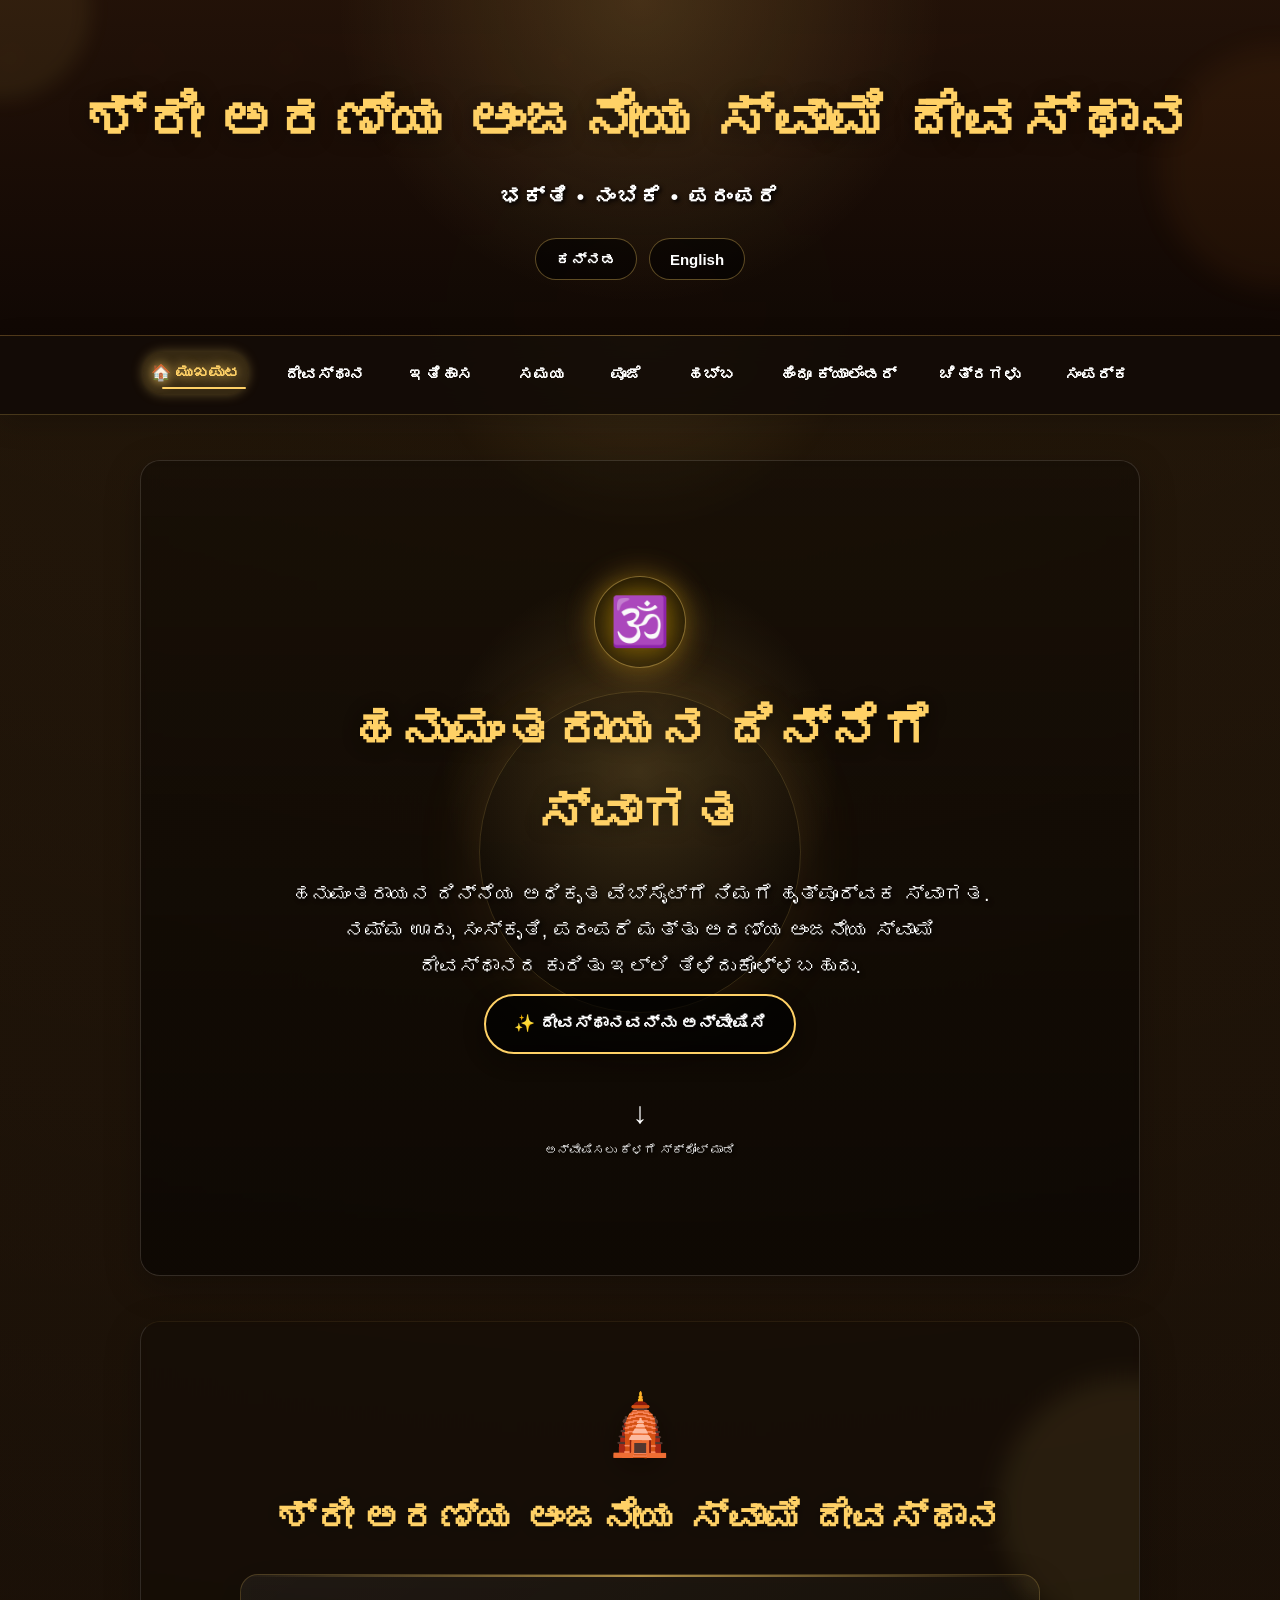
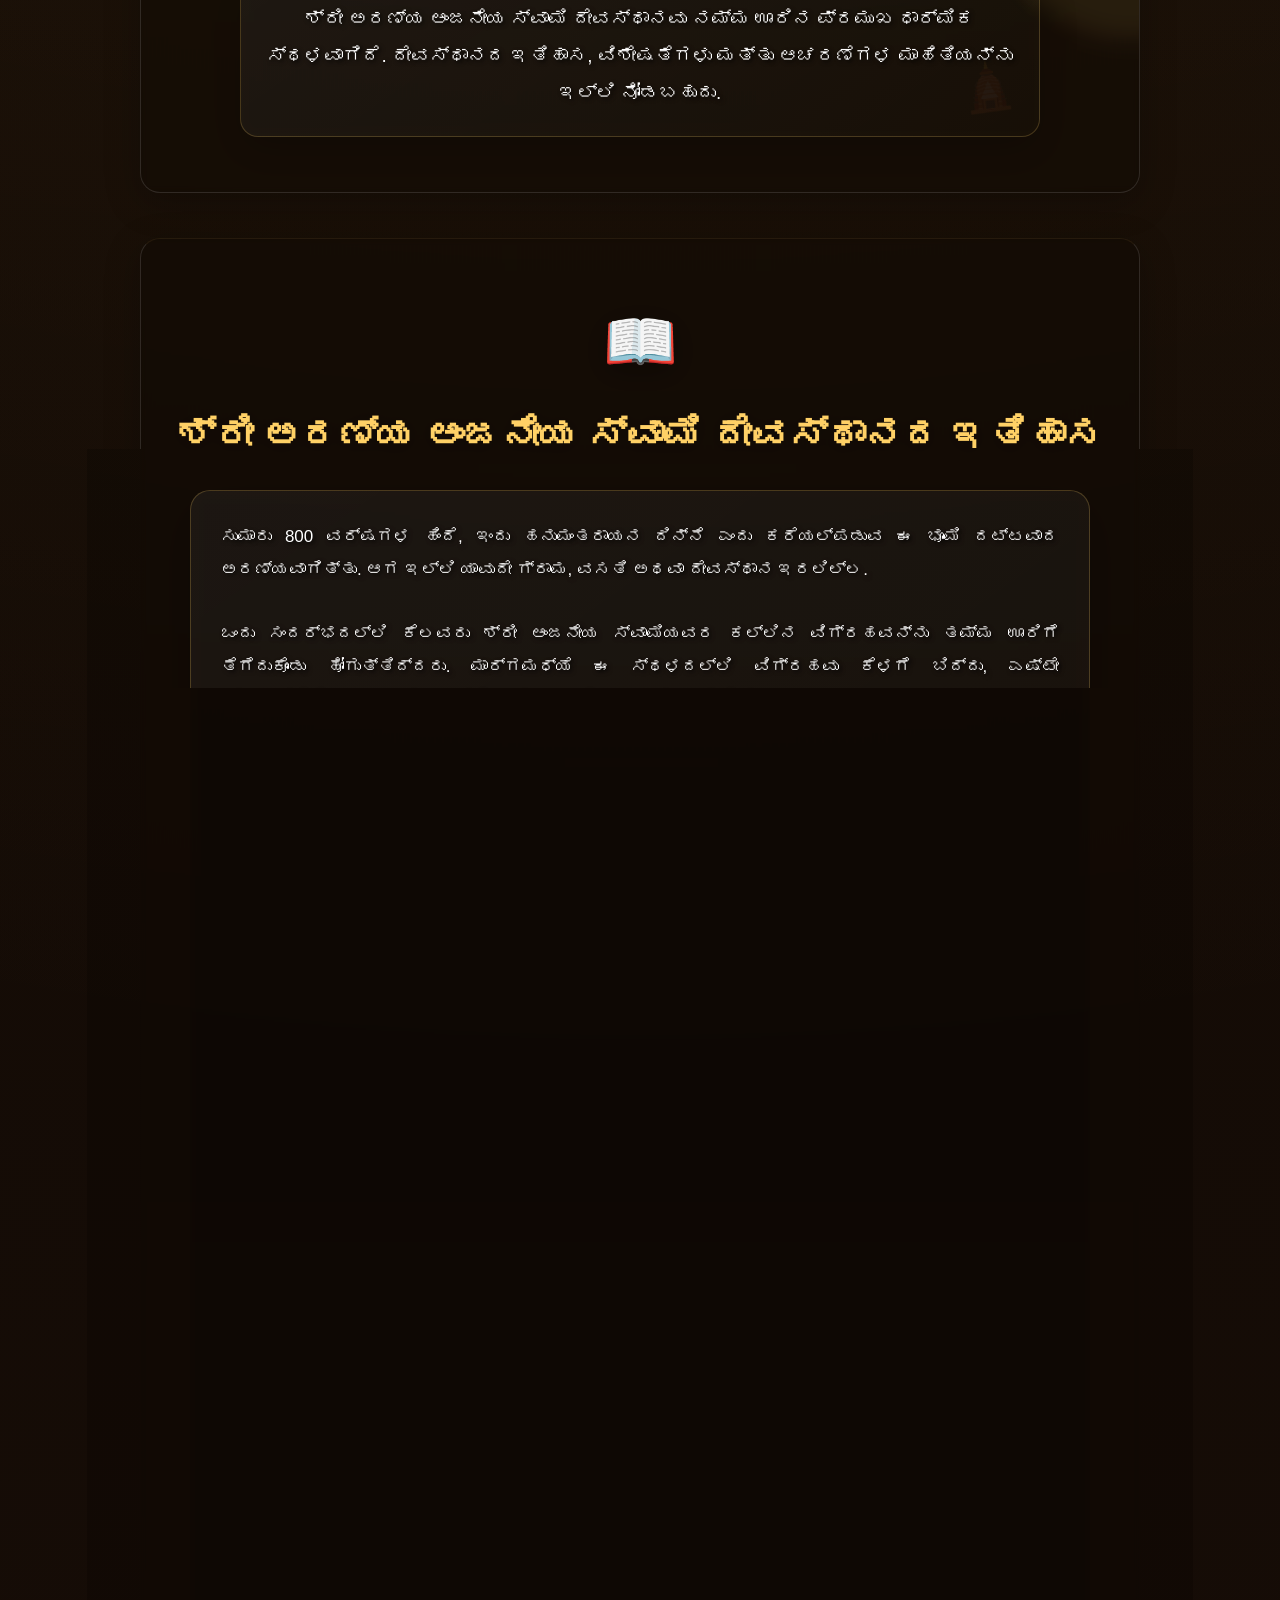
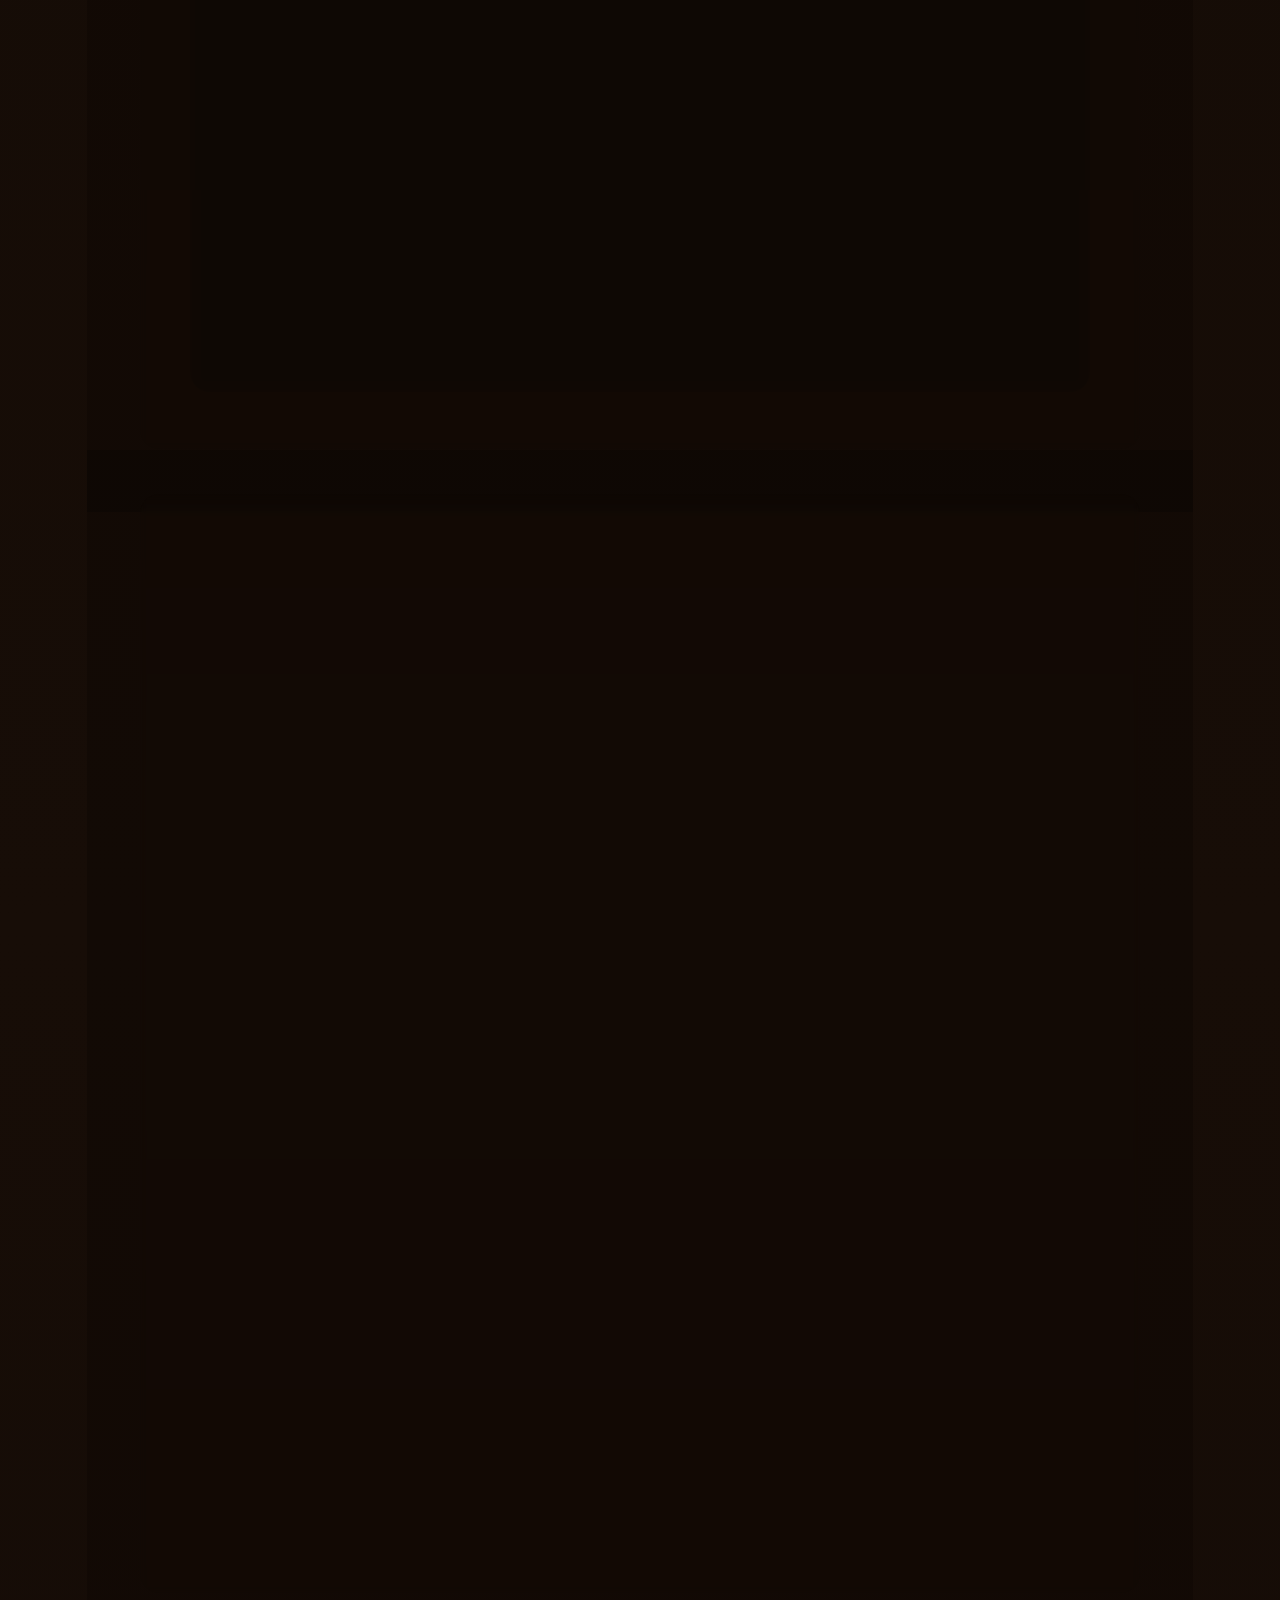
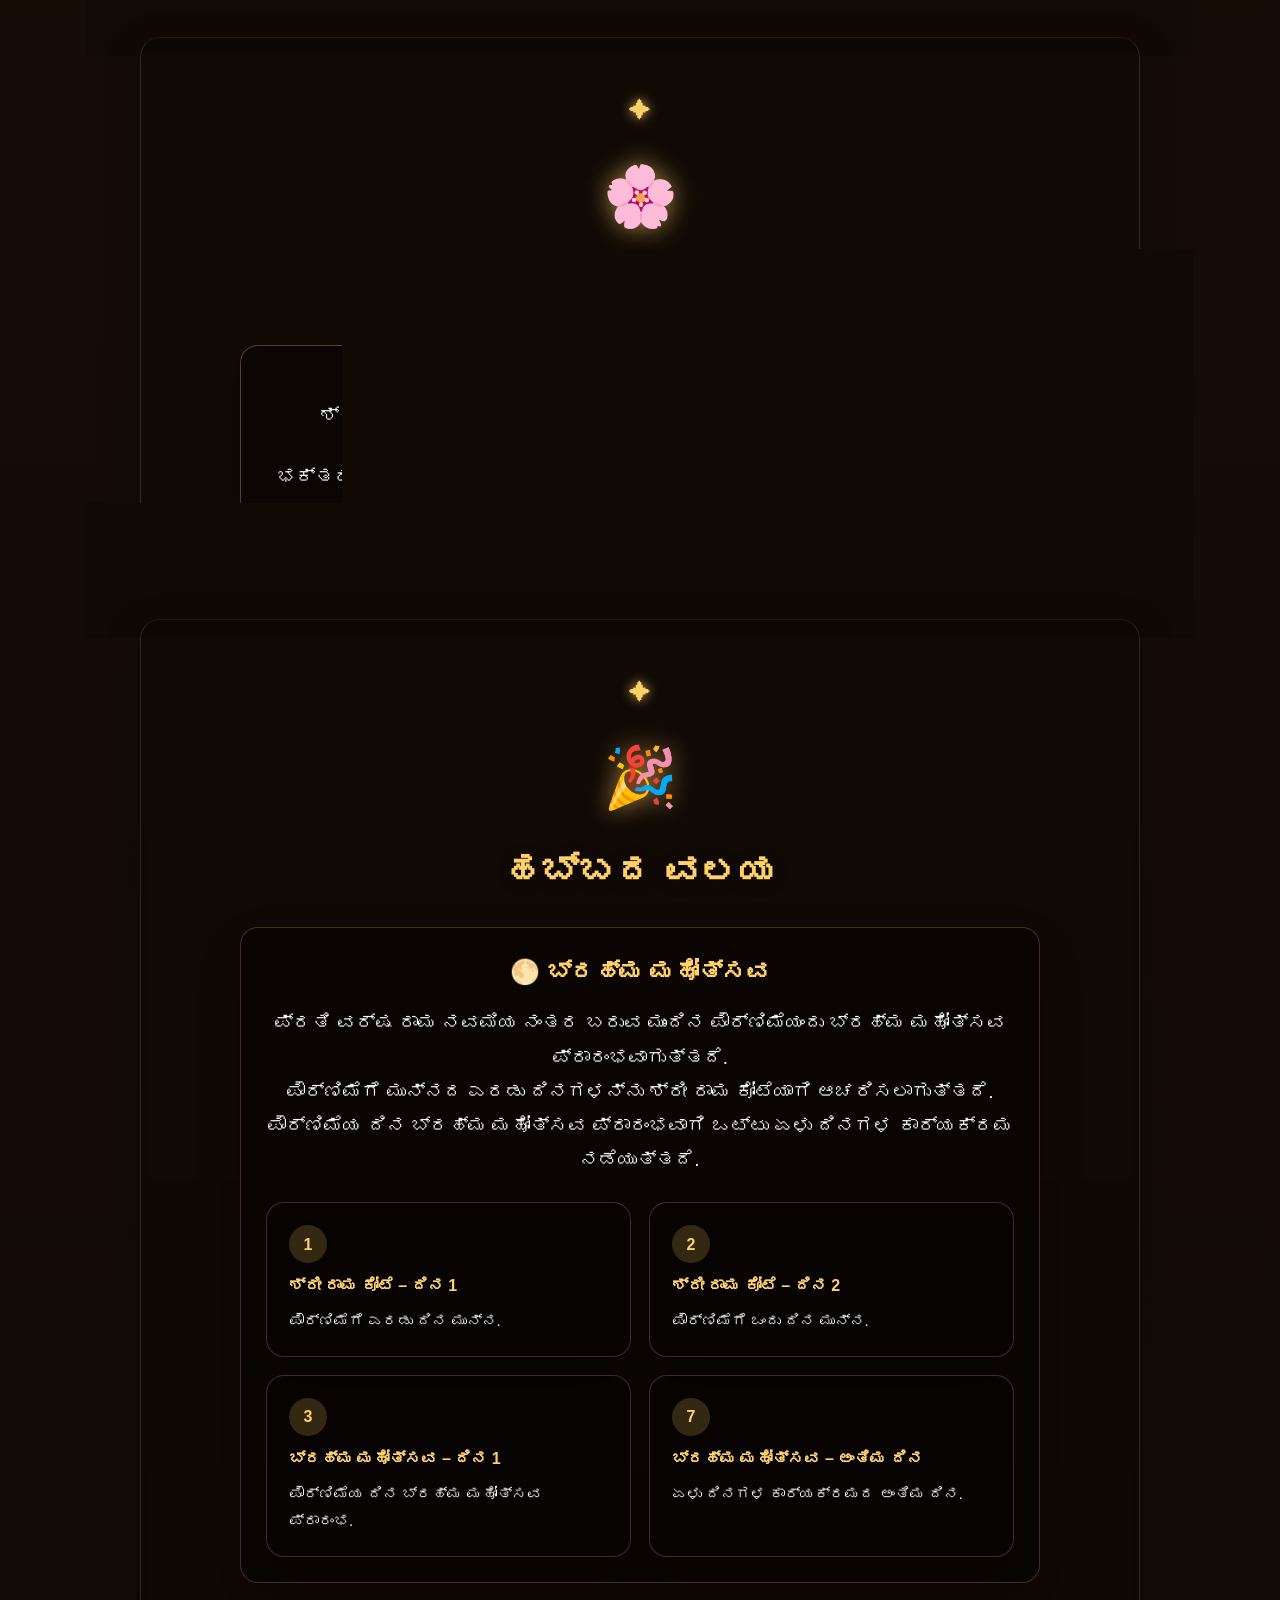
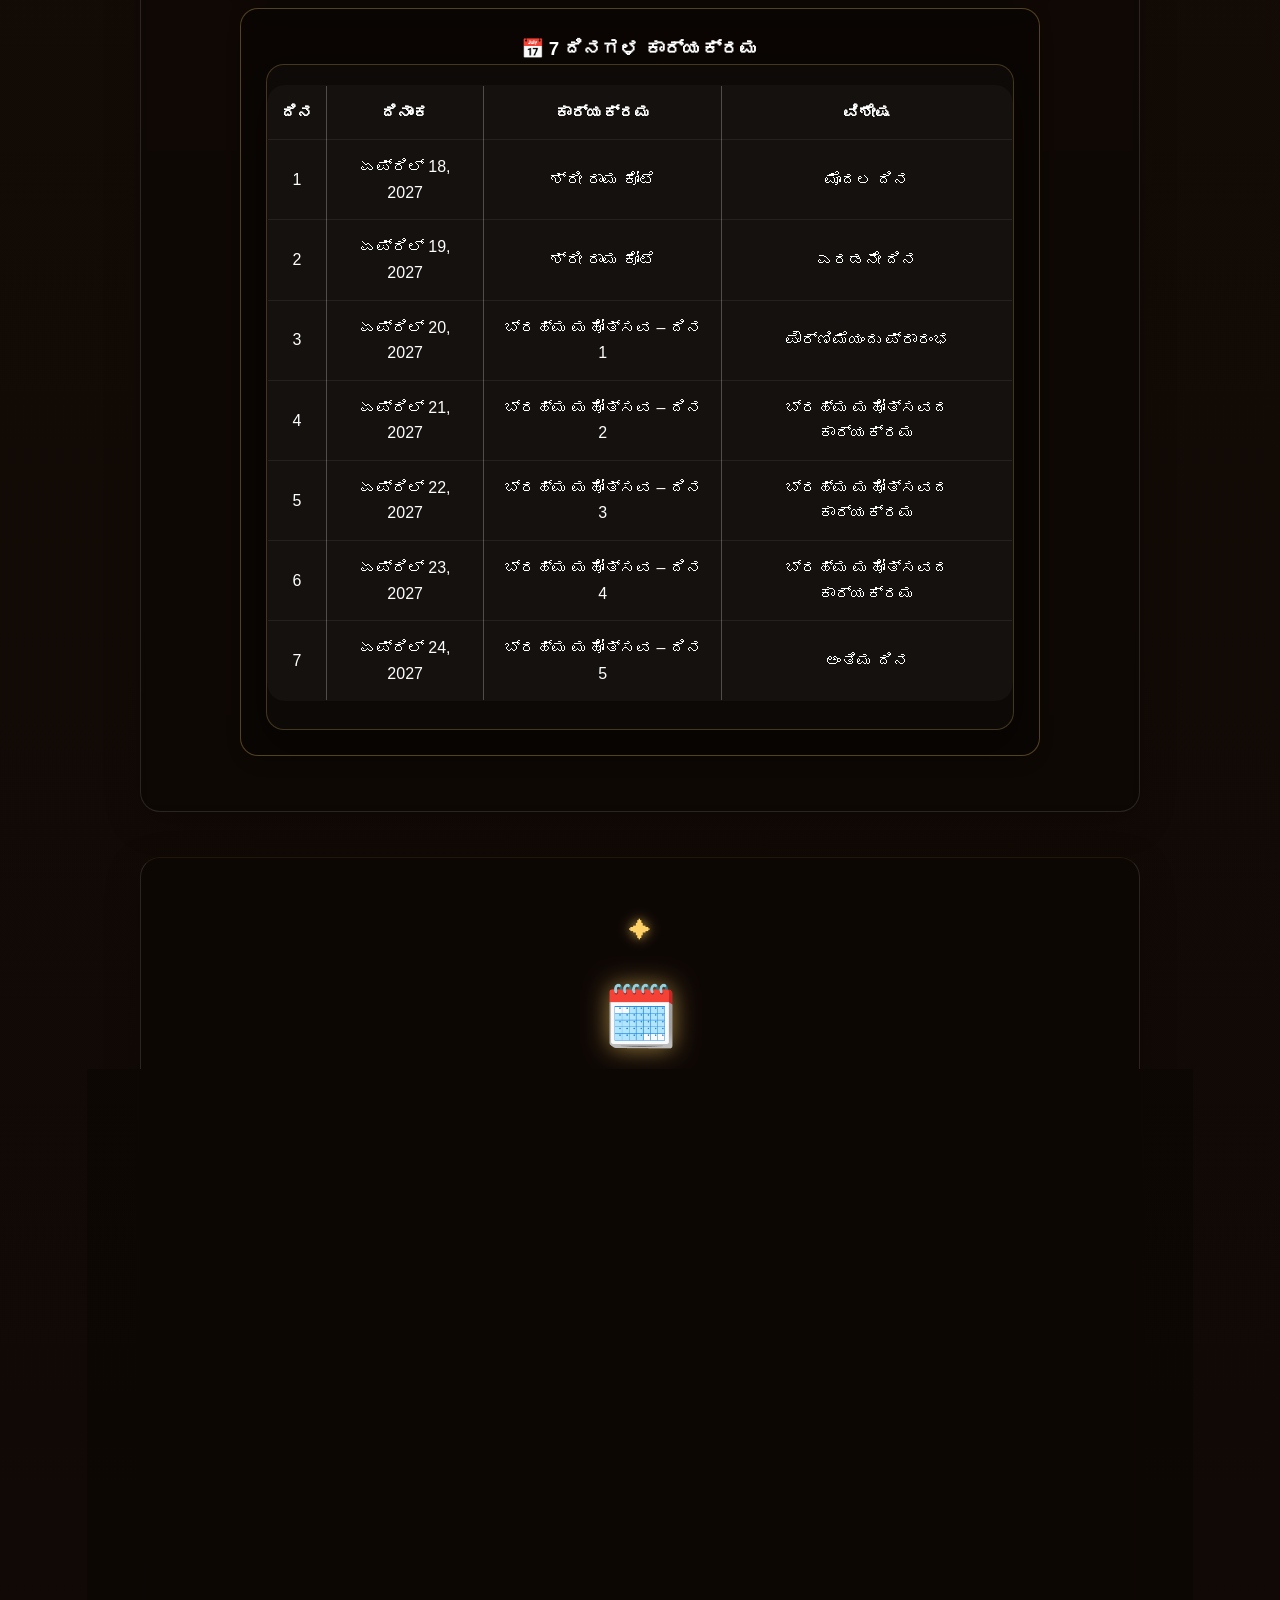
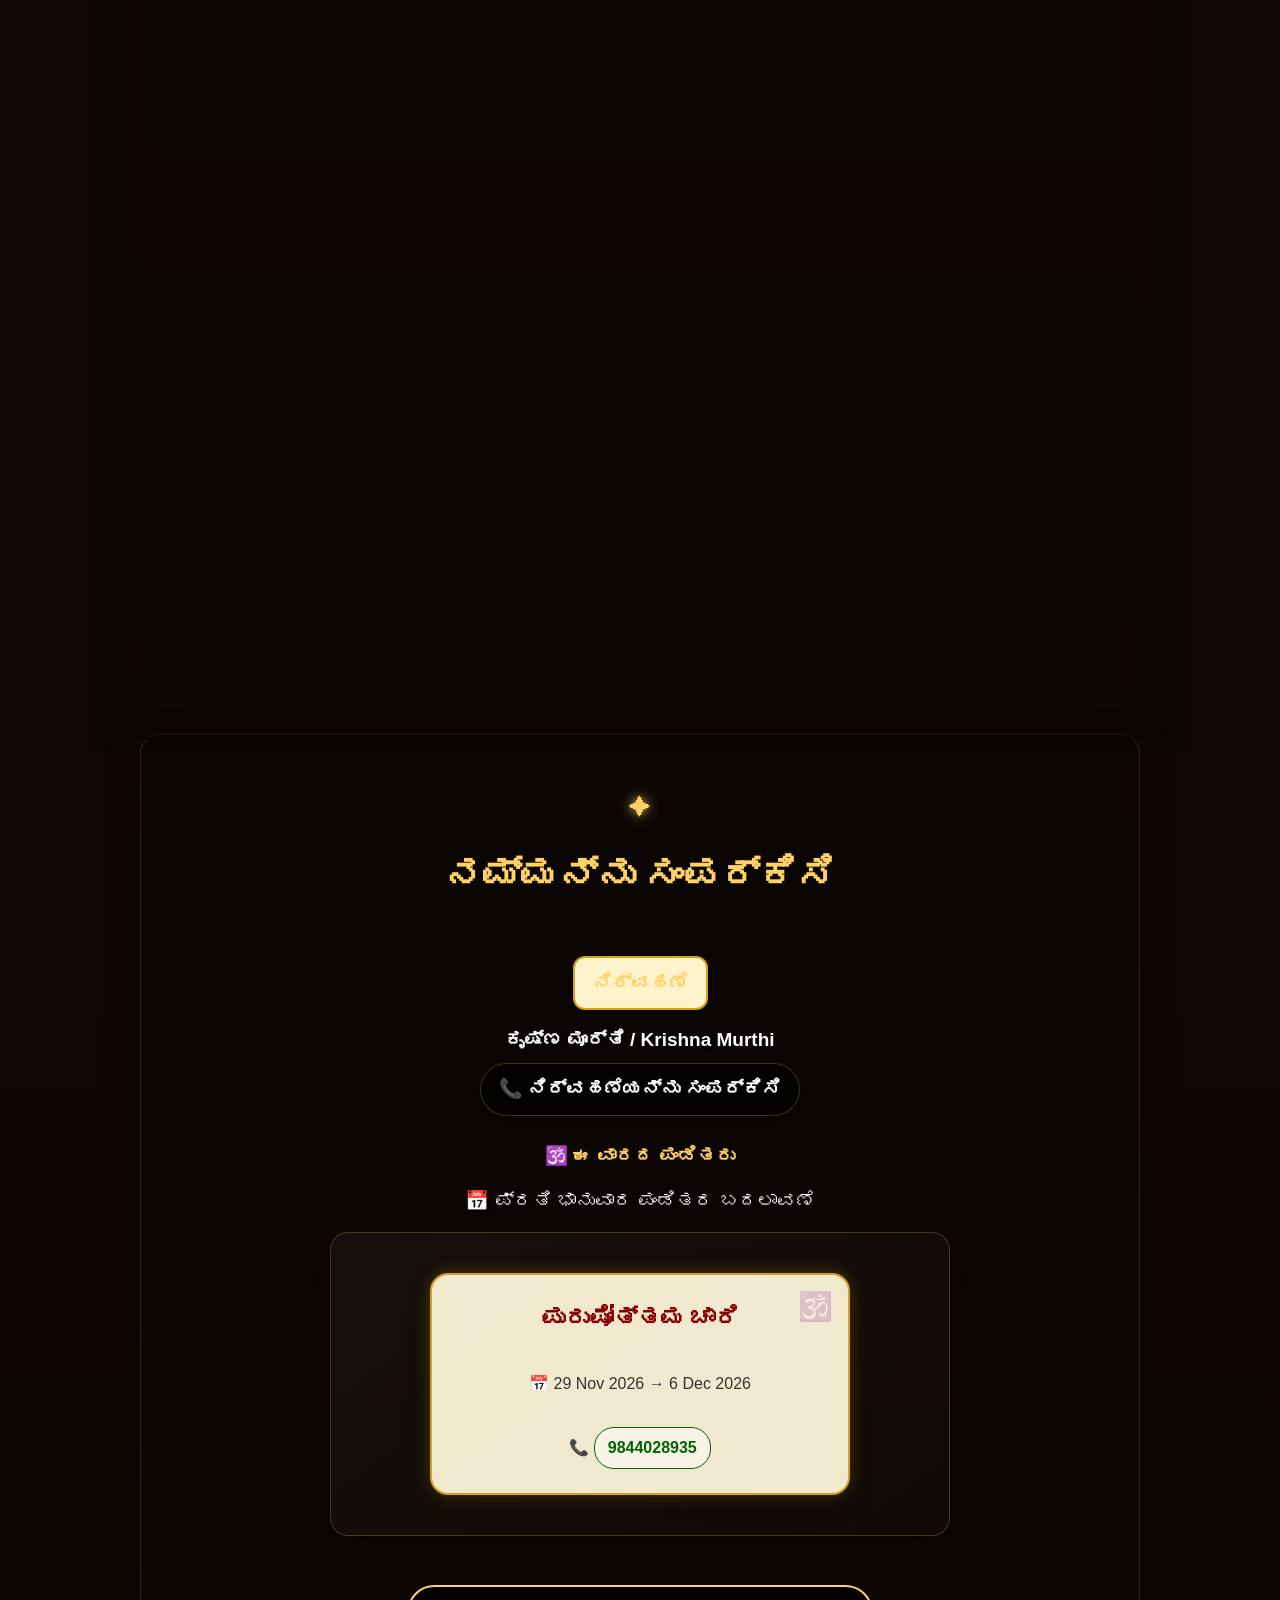
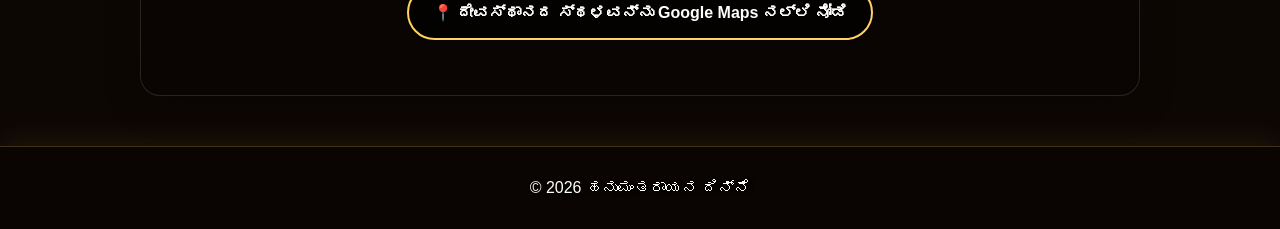
==== commit 4af921e7: "Update print statement from 'Hello' to 'Goodbye'" ====
--- a/index.html
+++ b/index.html
@@ -4,10 +4,13 @@
 <head>
     <meta charset="UTF-8">
     <meta name="viewport" content="width=device-width, initial-scale=1.0">
-    <meta name="description" content="Sri Aranya Anjaneya Swamy Temple, Hanumantharayana Dinne — temple history, timings, pooja, Hindu calendar, Brahma Mahotsavam, gallery and contact information.">
-    <meta name="theme-color" content="#120b06">
-
-    <title>Sri Aranya Anjaneya Swamy Temple</title>
+ <meta name="description" content="Sri Aranya Anjaneya Swamy Temple is located in Hanumantharayana Dinne. Explore temple history, pooja timings, festivals, gallery and Annadana information.">
+<meta name="keywords" content="ಶ್ರೀ ಅರಣ್ಯ ಆಂಜನೇಯ ಸ್ವಾಮಿ ದೇವಸ್ಥಾನ, ಅರಣ್ಯ ಆಂಜನೇಯ ದೇವಸ್ಥಾನ, ಹನುಮಂತರಾಯನ ದಿನ್ನೆ ದೇವಸ್ಥಾನ, Sri Aranya Anjaneya Swamy Temple, Hanumantharayana Dinne Temple">
+<meta name="theme-color" content="#120b06">
+
+<title>Sri Aranya Anjaneya Swamy Temple</title>
+
+<link rel="canonical" href="https://pavan-village.github.io/village-name/">
 
     <link rel="stylesheet" href="style.css">
 
@@ -4413,6 +4416,7 @@
 
 /* =========================================
    HINDU CALENDAR — BENGALURU PANCHANGA
+   Kannada / English calendar language support
    ========================================= */
 const hinduCalendarState = {
     visibleMonth: new Date(new Date().getFullYear(), new Date().getMonth(), 1),
@@ -4449,6 +4453,86 @@
     }
 };
 
+/* Common Panchanga terms in both scripts. These translations are used
+   when the API supplies only one language for a particular field. */
+const calendarValueTranslations = {
+    tithi: [
+        ["ಪ್ರತಿಪದೆ|ಪ್ರತಿಪದ|ಪ್ರತಿಪತ್|pratipada|pratipadam", "Pratipada"],
+        ["ದ್ವಿತೀಯ|ದ್ವಿತೀಯಾ|dvitiya", "Dvitiya"],
+        ["ತೃತೀಯ|ತೃತೀಯಾ|tritiya", "Tritiya"],
+        ["ಚತುರ್ಥಿ|ಚತುರ್ಥೀ|chaturthi|caturthi", "Chaturthi"],
+        ["ಪಂಚಮಿ|ಪಂಚಮೀ|panchami", "Panchami"],
+        ["ಷಷ್ಠಿ|ಷಷ್ಠೀ|shashthi|shashti", "Shashthi"],
+        ["ಸಪ್ತಮಿ|ಸಪ್ತಮೀ|saptami", "Saptami"],
+        ["ಅಷ್ಟಮಿ|ಅಷ್ಟಮೀ|ashtami", "Ashtami"],
+        ["ನವಮಿ|ನವಮೀ|navami", "Navami"],
+        ["ದಶಮಿ|ದಶಮೀ|dashami|dasami", "Dashami"],
+        ["ಏಕಾದಶಿ|ಏಕಾದಶೀ|ekadashi|ekādaśī", "Ekadashi"],
+        ["ದ್ವಾದಶಿ|ದ್ವಾದಶೀ|dwadashi|dvadashi", "Dwadashi"],
+        ["ತ್ರಯೋದಶಿ|ತ್ರಯೋದಶೀ|trayodashi|trayodaśī", "Trayodashi"],
+        ["ಚತುರ್ದಶಿ|ಚತುರ್ದಶೀ|chaturdashi|caturdashi", "Chaturdashi"],
+        ["ಪೌರ್ಣಮಿ|ಪೂರ್ಣಿಮೆ|ಪೂರ್ಣಿಮಾ|ಪೌರ್ಣಿಮೆ|purnima|pournami|poornima", "Purnima"],
+        ["ಅಮಾವಾಸ್ಯೆ|ಅಮಾವಾಸ್ಯಾ|amavasya|amāvasyā", "Amavasya"]
+    ],
+    paksha: [
+        ["ಶುಕ್ಲ ಪಕ್ಷ|ಶುಕ್ಲಪಕ್ಷ|ಶುಕ್ಲ|shukla paksha|shukla", "Shukla Paksha"],
+        ["ಕೃಷ್ಣ ಪಕ್ಷ|ಕೃಷ್ಣಪಕ್ಷ|ಕೃಷ್ಣ|krishna paksha|krishna|kṛṣṇa", "Krishna Paksha"]
+    ],
+    nakshatra: [
+        ["ಅಶ್ವಿನಿ|ಅಶ್ವಿನೀ|ashwini|ashvini", "Ashwini"],
+        ["ಭರಣಿ|bharani", "Bharani"],
+        ["ಕೃತ್ತಿಕೆ|ಕೃತಿಕಾ|krittika|krithika", "Krittika"],
+        ["ರೋಹಿಣಿ|rohini", "Rohini"],
+        ["ಮೃಗಶಿರ|ಮೃಗಶಿರಾ|mrigashira|mrigasira", "Mrigashira"],
+        ["ಆರ್ದ್ರಾ|ಆರ್ದ್ರ|ardra", "Ardra"],
+        ["ಪುನರ್ವಸು|punarvasu", "Punarvasu"],
+        ["ಪುಷ್ಯ|ಪುಷ್ಯಮಿ|pushya", "Pushya"],
+        ["ಆಶ್ಲೇಷಾ|ಆಶ್ಲೇಷ|ashlesha", "Ashlesha"],
+        ["ಮಖ|ಮಘಾ|magha", "Magha"],
+        ["ಪೂರ್ವ ಫಲ್ಗುಣಿ|ಪೂರ್ವಫಲ್ಗುಣಿ|purva phalguni", "Purva Phalguni"],
+        ["ಉತ್ತರ ಫಲ್ಗುಣಿ|ಉತ್ತರಫಲ್ಗುಣಿ|uttara phalguni", "Uttara Phalguni"],
+        ["ಹಸ್ತ|hasta", "Hasta"],
+        ["ಚಿತ್ರಾ|ಚಿತ್ರ|chitra", "Chitra"],
+        ["ಸ್ವಾತಿ|swati", "Swati"],
+        ["ವಿಶಾಖಾ|ವಿಶಾಖ|vishakha", "Vishakha"],
+        ["ಅನುರಾಧಾ|anuradha", "Anuradha"],
+        ["ಜ್ಯೇಷ್ಠಾ|ಜ್ಯೇಷ್ಠ|jyeshtha", "Jyeshtha"],
+        ["ಮೂಲ|moola|mula", "Mula"],
+        ["ಪೂರ್ವಾಷಾಢಾ|ಪೂರ್ವಾಷಾಢ|purva ashada", "Purva Ashadha"],
+        ["ಉತ್ತರಾಷಾಢಾ|ಉತ್ತರಾಷಾಢ|uttara ashada", "Uttara Ashadha"],
+        ["ಶ್ರವಣ|ಶ್ರವಣಾ|shravana", "Shravana"],
+        ["ಧನಿಷ್ಠಾ|ಧನಿಷ್ಠ|dhanishta", "Dhanishta"],
+        ["ಶತಭಿಷ|ಶತಭಿಷಾ|shatabhisha", "Shatabhisha"],
+        ["ಪೂರ್ವಭಾದ್ರಪದ|ಪೂರ್ವ ಭಾದ್ರಪದ|purva bhadrapada", "Purva Bhadrapada"],
+        ["ಉತ್ತರಭಾದ್ರಪದ|ಉತ್ತರ ಭಾದ್ರಪದ|uttara bhadrapada", "Uttara Bhadrapada"],
+        ["ರೇವತಿ|revati", "Revati"]
+    ],
+    yoga: [
+        ["ವಿಷ್ಕಂಭ|vishkambha", "Vishkambha"], ["ಪ್ರೀತಿ|preeti|priti", "Priti"],
+        ["ಆಯುಷ್ಮಾನ್|ayushman", "Ayushman"], ["ಸೌಭಾಗ್ಯ|saubhagya", "Saubhagya"],
+        ["ಶೋಭನ|shobhana", "Shobhana"], ["ಅತಿಗಂಡ|atiganda", "Atiganda"],
+        ["ಸುಕರ್ಮ|sukarma", "Sukarma"], ["ಧೃತಿ|dhriti", "Dhriti"],
+        ["ಶೂಲ|shoola|shula", "Shula"], ["ಗಂಡ|ganda", "Ganda"],
+        ["ವೃದ್ಧಿ|vriddhi", "Vriddhi"], ["ಧ್ರುವ|dhruva", "Dhruva"],
+        ["ವ್ಯಾಘಾತ|vyaghata", "Vyaghata"], ["ಹರ್ಷಣ|harshana", "Harshana"],
+        ["ವಜ್ರ|vajra", "Vajra"], ["ಸಿದ್ಧಿ|siddhi", "Siddhi"],
+        ["ವ್ಯತೀಪಾತ|vyatipata", "Vyatipata"], ["ವರೀಯಾನ್|variyaan|variyan", "Variyan"],
+        ["ಪರಿಘ|parigha", "Parigha"], ["ಶಿವ|shiva", "Shiva"],
+        ["ಸಿದ್ಧ|siddha", "Siddha"], ["ಸಾಧ್ಯ|sadhya", "Sadhya"],
+        ["ಶುಭ|shubha", "Shubha"], ["ಶುಕ್ಲ|shukla", "Shukla"],
+        ["ಬ್ರಹ್ಮ|brahma", "Brahma"], ["ಇಂದ್ರ|indra", "Indra"],
+        ["ವೈಧೃತಿ|vaidhriti", "Vaidhriti"]
+    ],
+    karana: [
+        ["ಬವ|ಬವಂ|bava", "Bava"], ["ಬಾಲವ|balava", "Balava"],
+        ["ಕೌಲವ|kaulava", "Kaulava"], ["ತೈತಿಲ|ತೈತಿಲಂ|taitila", "Taitila"],
+        ["ಗರಜ|ಗರ|garaja|gara", "Garaja"], ["ವಣಿಜ|vanija", "Vanija"],
+        ["ವಿಷ್ಟಿ|ಭದ್ರಾ|vishti|bhadra", "Vishti (Bhadra)"],
+        ["ಶಕುನಿ|shakuni", "Shakuni"], ["ಚತುಷ್ಪಾದ|chatushpada", "Chatushpada"],
+        ["ನಾಗ|naga", "Naga"], ["ಕಿಂಸ್ತುಘ್ನ|ಕಿಂಸ್ತುಘ್ನಂ|kimstughna", "Kimstughna"]
+    ]
+};
+
 function calendarLocalISO(date) {
     return date.getFullYear() + "-" + String(date.getMonth() + 1).padStart(2, "0") + "-" + String(date.getDate()).padStart(2, "0");
 }
@@ -4471,10 +4555,62 @@
     const h = Math.floor(value / 60), m = value % 60;
     return String(h).padStart(2, "0") + ":" + String(m).padStart(2, "0");
 }
+function calendarNormalize(value) {
+    return String(value == null ? "" : value).toLowerCase().replace(/[_-]+/g, " ").replace(/\s+/g, " ").trim();
+}
+function calendarTranslateValue(value, type) {
+    if (value == null || value === "") return "";
+    let result = String(value).trim();
+    const entries = calendarValueTranslations[type] || [];
+    const isKannada = hinduCalendarState.language === "kn";
+
+    for (const entry of entries) {
+        const aliases = entry[0].split("|");
+        const kannadaName = aliases.find(alias => /[\u0C80-\u0CFF]/.test(alias));
+        const englishAliases = aliases.filter(alias => !/[\u0C80-\u0CFF]/.test(alias));
+        if (isKannada && kannadaName) {
+            // Replace Roman-script Panchanga names wherever they occur in a value,
+            // including combined strings such as "Saptami - Krishna".
+            for (const alias of englishAliases.sort((a, b) => b.length - a.length)) {
+                const escaped = alias.replace(/[.*+?^${}()|[\]\\]/g, "\\$&");
+                const re = new RegExp("(^|[^A-Za-z])" + escaped + "(?=$|[^A-Za-z])", "ig");
+                result = result.replace(re, (match, prefix) => prefix + kannadaName);
+            }
+        } else if (!isKannada && kannadaName) {
+            // Convert Kannada Panchanga names back to their English equivalent.
+            const escaped = kannadaName.replace(/[.*+?^${}()|[\]\\]/g, "\\$&");
+            result = result.replace(new RegExp(escaped, "g"), entry[1]);
+        }
+    }
+    return result;
+}
+
+function calendarGetDayValue(day, type) {
+    if (!day) return "";
+    const fieldNames = {
+        tithi: ["tithi_name_kn", "tithi_kn", "tithi_name_en", "tithi_en", "tithi_name", "tithiName", "tithi"],
+        paksha: ["paksha_kn", "paksha_en", "paksha"],
+        nakshatra: ["nakshatra_name_kn", "nakshatra_kn", "nakshatra_name_en", "nakshatra_en", "nakshatra_name", "nakshatraName", "nakshatra"],
+        yoga: ["yoga_name_kn", "yoga_kn", "yoga_name_en", "yoga_en", "yoga_name", "yogaName", "yoga"],
+        karana: ["karana_name_kn", "karana_kn", "karana_name_en", "karana_en", "karana_name", "karanaName", "karana"]
+    };
+    const candidates = fieldNames[type] || [];
+    const langSuffixes = hinduCalendarState.language === "kn" ? ["_kn", "_en"] : ["_en", "_kn"];
+    let value = "";
+    for (const suffix of langSuffixes) {
+        const preferred = candidates.filter(name => name.endsWith(suffix));
+        for (const key of preferred) if (day[key] != null && day[key] !== "") { value = day[key]; break; }
+        if (value) break;
+    }
+    if (!value) {
+        for (const key of candidates) if (day[key] != null && day[key] !== "") { value = day[key]; break; }
+    }
+    return calendarTranslateValue(value, type);
+}
 function calendarTithiText(day) {
     if (!day) return "";
-    const name = day.tithi_name || day.tithiName || "";
-    const paksha = day.paksha || "";
+    const name = calendarGetDayValue(day, "tithi");
+    const paksha = calendarGetDayValue(day, "paksha");
     return [name, paksha].filter(Boolean).join(" · ");
 }
 function calendarExtractDays(payload) {
@@ -4519,8 +4655,15 @@
                 dates.forEach(date => {
                     if (!date) return;
                     if (!hinduCalendarState.festivalsByDate[date]) hinduCalendarState.festivalsByDate[date] = [];
-                    const name = item.kn || item.kn_name || item.kn_name_local || item.en || key.replace(/-/g, " ").replace(/\b\w/g, c => c.toUpperCase());
-                    if (!hinduCalendarState.festivalsByDate[date].includes(name)) hinduCalendarState.festivalsByDate[date].push(name);
+                    const names = {
+                        kn: item.kn || item.kn_name || item.kn_name_local || item.name_kn || "",
+                        en: item.en || item.en_name || item.name_en || item.name || ""
+                    };
+                    if (!names.kn && /[\u0C80-\u0CFF]/.test(names.en)) names.kn = names.en;
+                    if (!names.en) names.en = key.replace(/-/g, " ").replace(/\b\w/g, c => c.toUpperCase());
+                    const entry = { kn: names.kn, en: names.en };
+                    const exists = hinduCalendarState.festivalsByDate[date].some(f => f.en === entry.en || (entry.kn && f.kn === entry.kn));
+                    if (!exists) hinduCalendarState.festivalsByDate[date].push(entry);
                 });
             });
         } catch (error) {
@@ -4530,8 +4673,8 @@
     return hinduCalendarState.festivalLoadPromise;
 }
 function calendarObservances(iso, day) {
-    const tithi = String(day && (day.tithi_name || day.tithiName) || "").toLowerCase();
-    const paksha = String(day && day.paksha || "").toLowerCase();
+    const tithi = calendarNormalize(day && (day.tithi_name || day.tithiName || day.tithi_name_en || day.tithi_name_kn) || "");
+    const paksha = calendarNormalize(day && (day.paksha || day.paksha_en || day.paksha_kn) || "");
     const result = [];
     const isEkadashi = tithi.includes("ekadashi") || tithi.includes("ekādaśī") || tithi.includes("ಏಕಾದಶಿ");
     const isTrayodashi = tithi.includes("trayodashi") || tithi.includes("trayodaśī") || tithi.includes("ತ್ರಯೋದಶಿ");
@@ -4544,7 +4687,10 @@
     if (isAmavasya) result.push(calendarText[hinduCalendarState.language].amavasya);
     if (isChaturthi && (paksha.includes("krishna") || paksha.includes("ಕೃಷ್ಣ"))) result.push(calendarText[hinduCalendarState.language].sankashti);
     const festivalNames = hinduCalendarState.festivalsByDate[iso] || [];
-    festivalNames.forEach(name => result.push(name));
+    festivalNames.forEach(item => {
+        const selectedName = hinduCalendarState.language === "kn" ? (item.kn || item.en) : (item.en || item.kn);
+        if (selectedName) result.push(calendarTranslateValue(selectedName, "tithi") || selectedName);
+    });
     return [...new Set(result)];
 }
 function calendarUpdateStaticLabels() {
@@ -4574,9 +4720,9 @@
     }
     const rows = [
         [t.tithi, calendarTithiText(day) || t.tithiUnknown],
-        [t.nakshatra, day.nakshatra_name || day.nakshatraName || "—"],
-        [t.yoga, day.yoga_name || day.yogaName || "—"],
-        [t.karana, day.karana_name || day.karanaName || "—"],
+        [t.nakshatra, calendarGetDayValue(day, "nakshatra") || "—"],
+        [t.yoga, calendarGetDayValue(day, "yoga") || "—"],
+        [t.karana, calendarGetDayValue(day, "karana") || "—"],
         [t.sunrise, calendarMinutesToTime(day.sunrise)],
         [t.sunset, calendarMinutesToTime(day.sunset)],
         [t.events, events.length ? events.join(", ") : t.noEvents]
--- a/style.css
+++ b/style.css
@@ -2950,3 +2950,293 @@
         font-size: 21px;
     }
 }
+
+/* =========================================================
+   HINDU CALENDAR
+   SRI ARANYA ANJANEYA SWAMY TEMPLE
+   ========================================================= */
+
+#hinduCalendar {
+    background:
+        radial-gradient(
+            circle at 50% 0%,
+            rgba(255, 209, 102, 0.09),
+            transparent 42%
+        ),
+        linear-gradient(
+            180deg,
+            rgba(255, 255, 255, 0.018),
+            transparent
+        );
+}
+
+.calendar-shell {
+    width: min(100% - 28px, 1050px);
+    margin: 0 auto;
+    padding: clamp(16px, 3vw, 28px);
+
+    border: 1px solid rgba(255, 209, 102, 0.3);
+    border-radius: 22px;
+
+    background:
+        linear-gradient(
+            145deg,
+            rgba(255, 255, 255, 0.045),
+            rgba(255, 209, 102, 0.025)
+        );
+
+    box-shadow: 0 16px 42px rgba(0, 0, 0, 0.22);
+}
+
+.calendar-intro {
+    text-align: center;
+    color: #d6c6aa;
+    margin: 0 auto 20px;
+    max-width: 760px;
+    line-height: 1.7;
+}
+
+.calendar-toolbar {
+    display: flex;
+    align-items: center;
+    justify-content: space-between;
+    gap: 12px;
+    flex-wrap: wrap;
+    margin-bottom: 16px;
+}
+
+.calendar-toolbar h3 {
+    margin: 0;
+    color: #ffd166;
+    text-align: center;
+    flex: 1 1 180px;
+}
+
+.calendar-controls {
+    display: flex;
+    align-items: center;
+    gap: 8px;
+    flex-wrap: wrap;
+}
+
+.calendar-controls button {
+    min-height: 40px;
+    padding: 8px 13px;
+    border-radius: 999px;
+
+    border: 1px solid rgba(255, 209, 102, 0.3);
+    background: rgba(255, 209, 102, 0.07);
+
+    color: white;
+    cursor: pointer;
+
+    transition:
+        background 0.3s ease,
+        transform 0.3s ease,
+        border-color 0.3s ease;
+}
+
+.calendar-controls button:hover {
+    background: rgba(255, 209, 102, 0.16);
+    border-color: #ffd166;
+    transform: translateY(-2px);
+}
+
+.calendar-controls button:active {
+    transform: scale(0.96);
+}
+
+.calendar-weekdays,
+.calendar-grid {
+    display: grid;
+    grid-template-columns: repeat(7, minmax(0, 1fr));
+    gap: 7px;
+}
+
+.calendar-weekdays {
+    margin-bottom: 7px;
+}
+
+.calendar-weekdays span {
+    text-align: center;
+    padding: 8px 2px;
+    color: #ffd166;
+    font-weight: 700;
+    font-size: 0.88rem;
+}
+
+.calendar-day {
+    min-width: 0;
+    min-height: 88px;
+    padding: 8px 6px;
+
+    border: 1px solid rgba(255, 209, 102, 0.13);
+    border-radius: 12px;
+
+    background: rgba(0, 0, 0, 0.13);
+    color: white;
+
+    text-align: left;
+    cursor: pointer;
+
+    display: flex;
+    flex-direction: column;
+    align-items: flex-start;
+    gap: 5px;
+
+    transition:
+        background 0.25s ease,
+        border-color 0.25s ease,
+        transform 0.25s ease;
+}
+
+.calendar-day:hover,
+.calendar-day:focus-visible {
+    border-color: rgba(255, 209, 102, 0.6);
+    background: rgba(255, 209, 102, 0.09);
+    outline: 2px solid rgba(255, 209, 102, 0.4);
+    outline-offset: 1px;
+}
+
+.calendar-day.is-outside {
+    opacity: 0.43;
+}
+
+.calendar-day.is-today {
+    border-color: #ffd166;
+    box-shadow: inset 0 0 0 1px rgba(255, 209, 102, 0.28);
+}
+
+.calendar-day.is-selected {
+    background: rgba(255, 209, 102, 0.16);
+    border-color: #ffd166;
+}
+
+.calendar-day-number {
+    font-size: 1rem;
+    font-weight: 700;
+}
+
+.calendar-day-tithi {
+    font-size: 0.72rem;
+    line-height: 1.25;
+    color: #e8d8b8;
+    overflow-wrap: anywhere;
+}
+
+.calendar-dot {
+    display: inline-block;
+    width: 6px;
+    height: 6px;
+    border-radius: 50%;
+    background: #ffd166;
+    margin-right: 4px;
+    flex: 0 0 auto;
+}
+
+.calendar-detail {
+    margin-top: 18px;
+    padding: 18px;
+
+    border-radius: 16px;
+    border: 1px solid rgba(255, 209, 102, 0.3);
+
+    background: rgba(0, 0, 0, 0.16);
+}
+
+.calendar-detail h4 {
+    margin: 0 0 10px;
+    color: #ffd166;
+}
+
+.calendar-detail p {
+    margin: 8px 0;
+    line-height: 1.65;
+}
+
+.calendar-status {
+    margin: 12px 0 0;
+    text-align: center;
+    color: #d6c6aa;
+    font-size: 0.9rem;
+}
+
+.calendar-legend {
+    display: flex;
+    justify-content: center;
+    flex-wrap: wrap;
+    gap: 14px;
+    margin-top: 14px;
+    color: #e8d8b8;
+    font-size: 0.85rem;
+}
+
+.calendar-attribution {
+    margin: 14px 0 0;
+    text-align: center;
+    font-size: 0.8rem;
+    opacity: 0.8;
+}
+
+.calendar-attribution a {
+    color: #ffd166;
+}
+
+/* Calendar tablet and mobile layout */
+
+@media (max-width: 700px) {
+    .calendar-shell {
+        width: calc(100% - 18px);
+        padding: 12px;
+    }
+
+    .calendar-weekdays,
+    .calendar-grid {
+        gap: 4px;
+    }
+
+    .calendar-weekdays span {
+        font-size: 0.72rem;
+        padding: 6px 0;
+    }
+
+    .calendar-day {
+        min-height: 66px;
+        padding: 6px 4px;
+        border-radius: 8px;
+        gap: 4px;
+    }
+
+    .calendar-day-number {
+        font-size: 0.9rem;
+    }
+
+    .calendar-day-tithi {
+        font-size: 0.62rem;
+    }
+
+    .calendar-toolbar {
+        justify-content: center;
+    }
+
+    .calendar-controls {
+        justify-content: center;
+    }
+
+    .calendar-controls button {
+        font-size: 0.82rem;
+        padding: 7px 10px;
+    }
+}
+
+/* Very small mobile screens */
+
+@media (max-width: 390px) {
+    .calendar-day {
+        min-height: 56px;
+    }
+
+    .calendar-day-tithi {
+        font-size: 0.56rem;
+    }
+}
